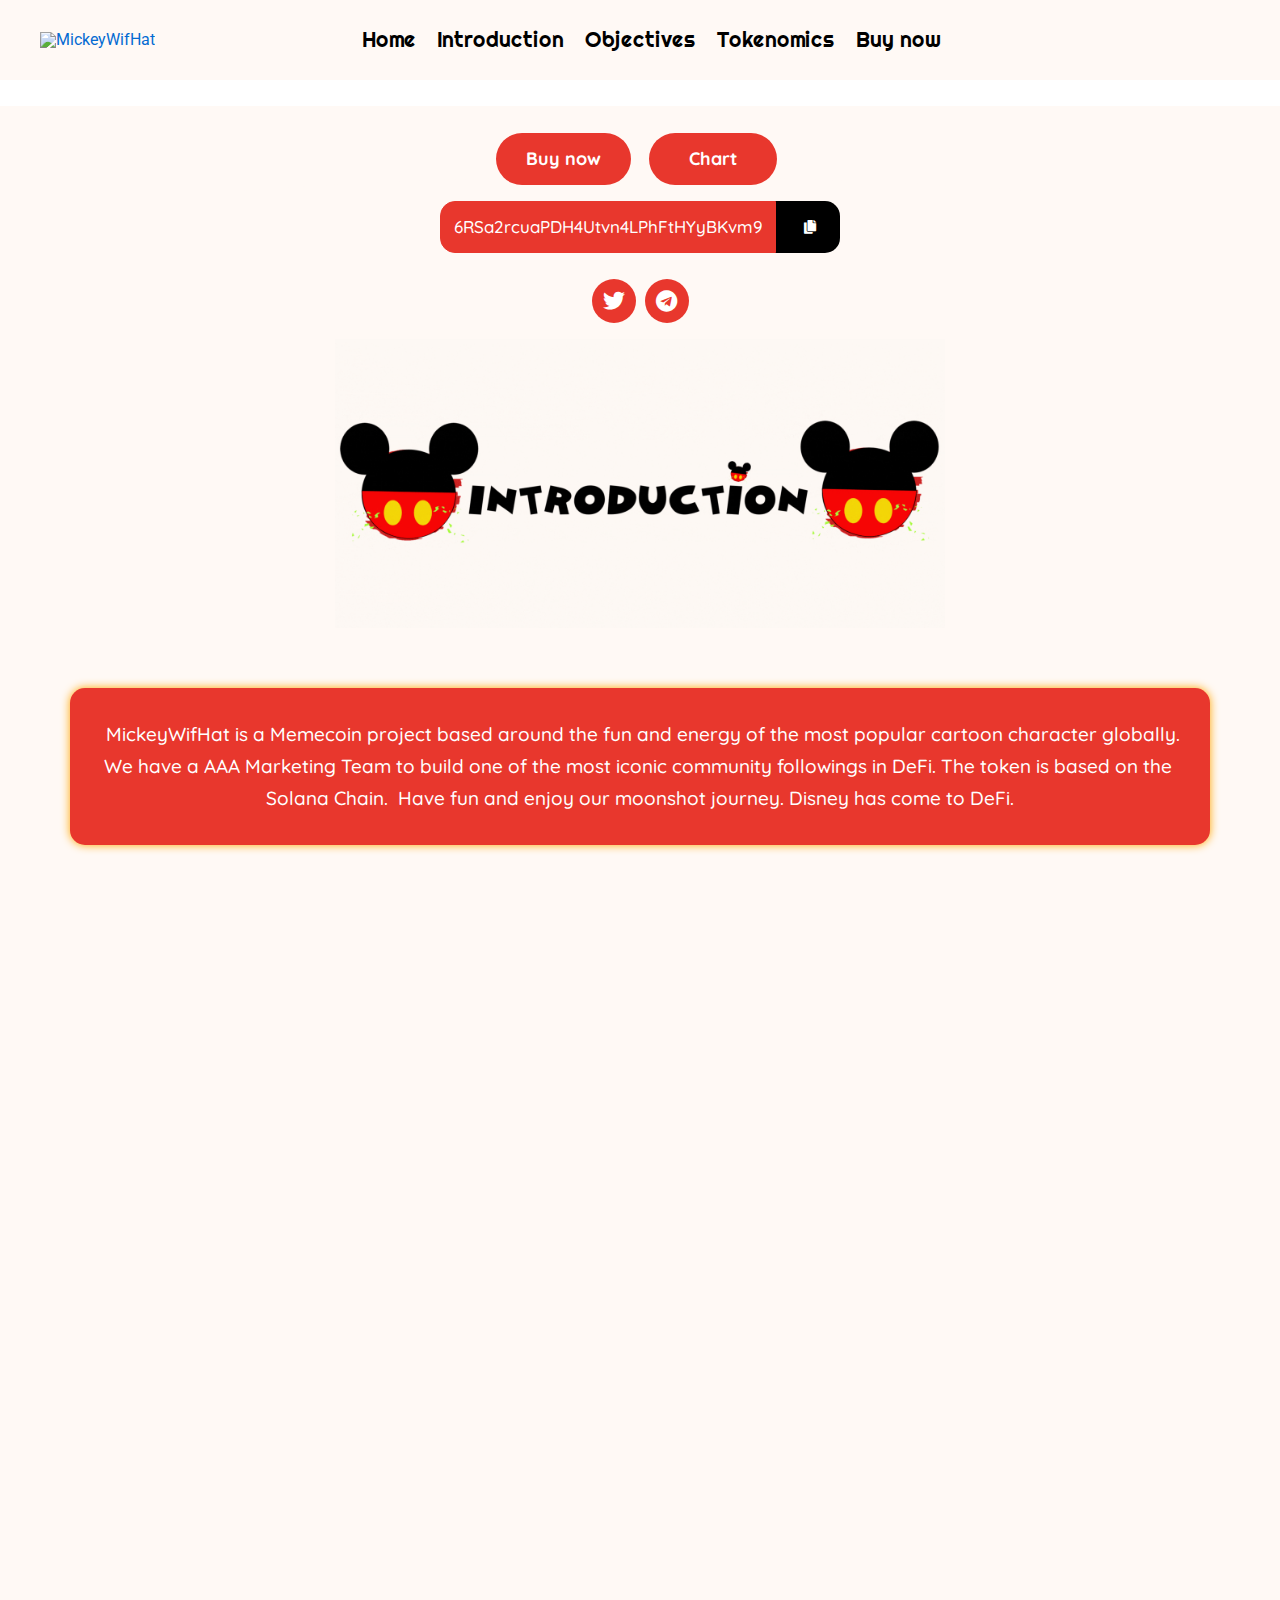
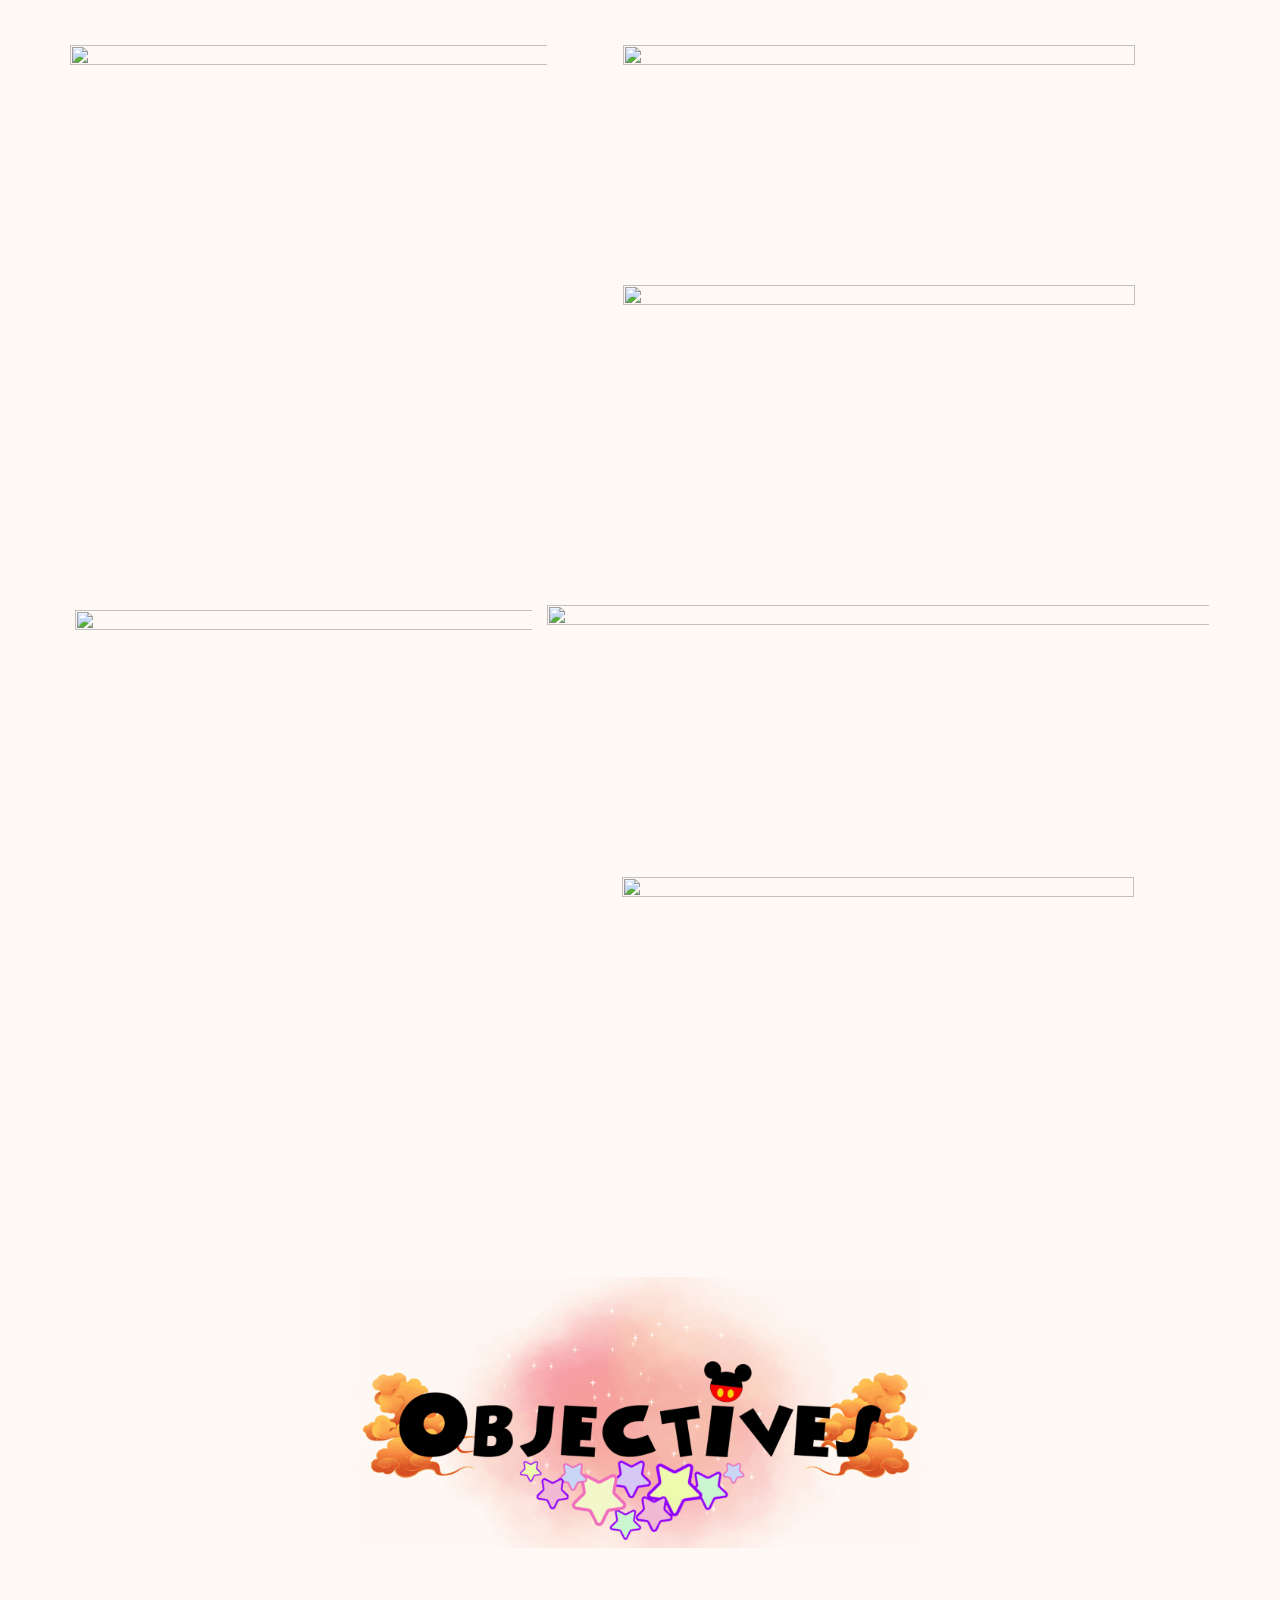
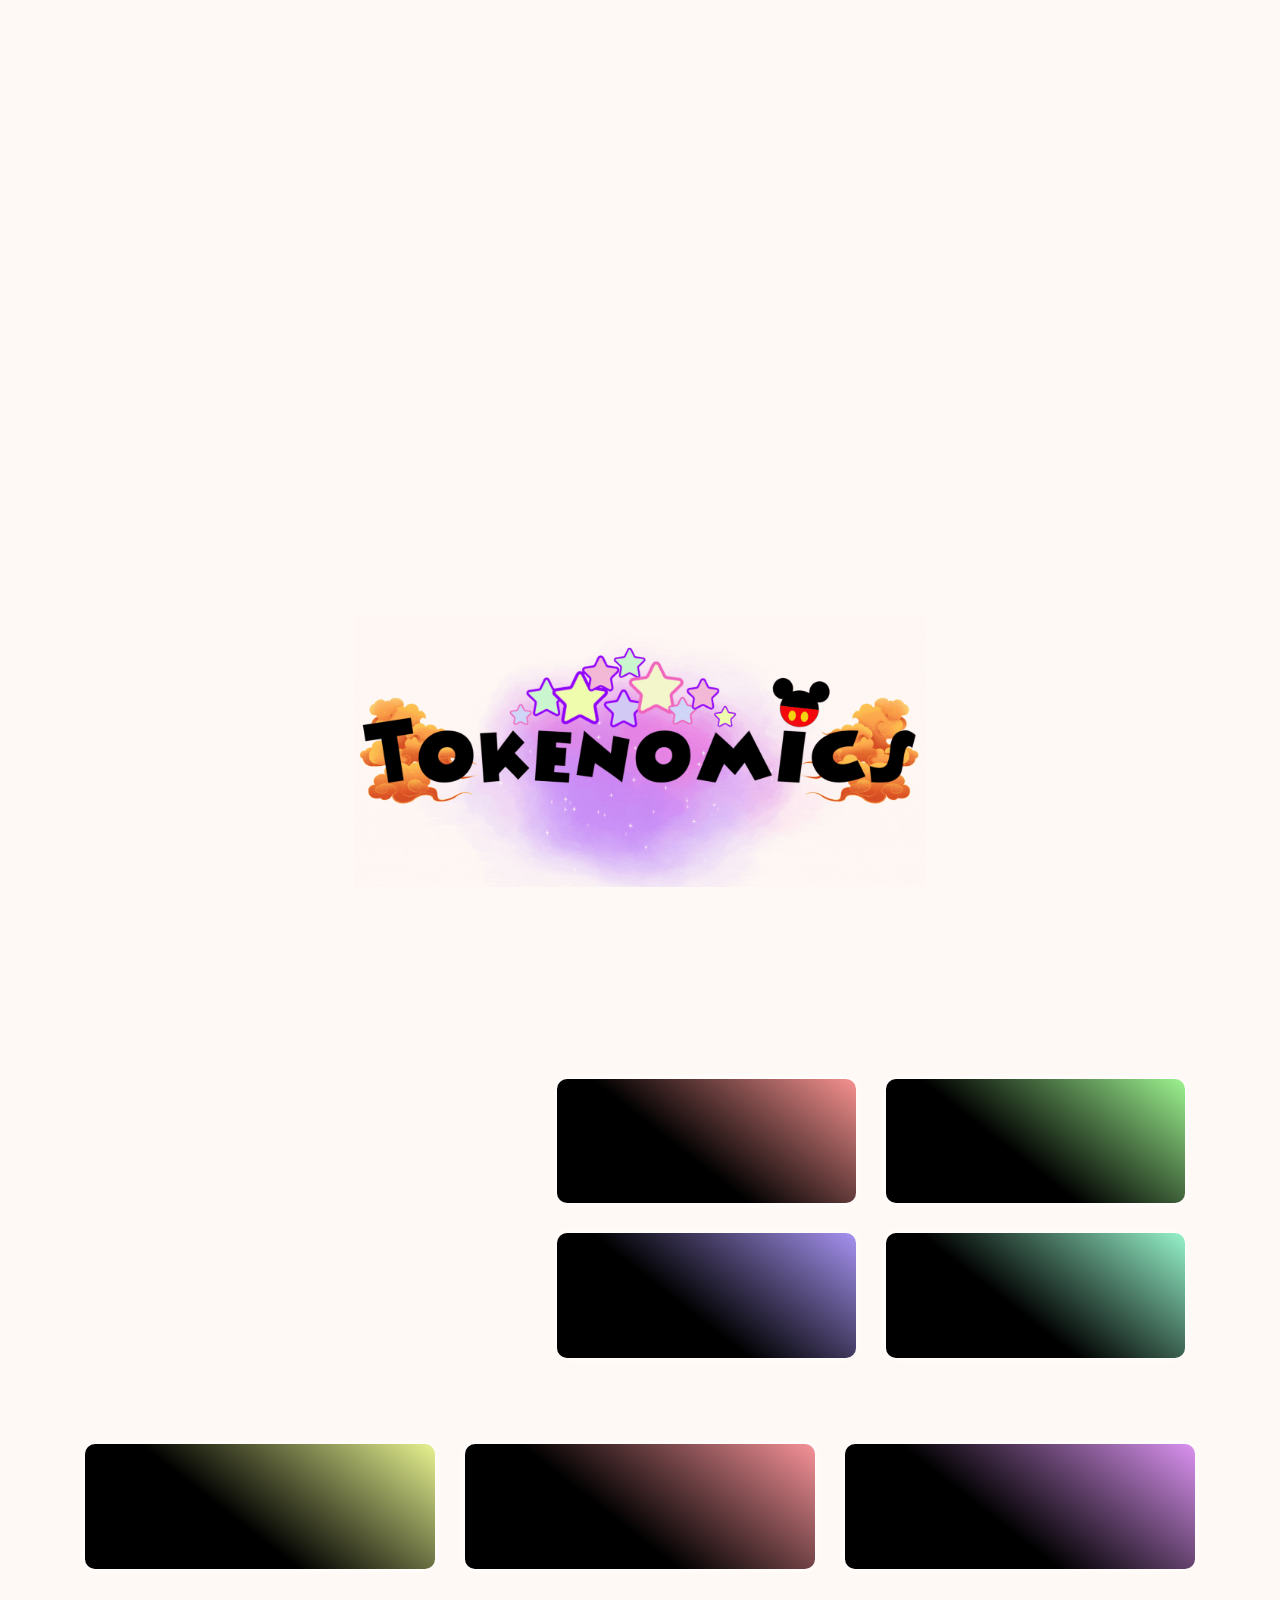
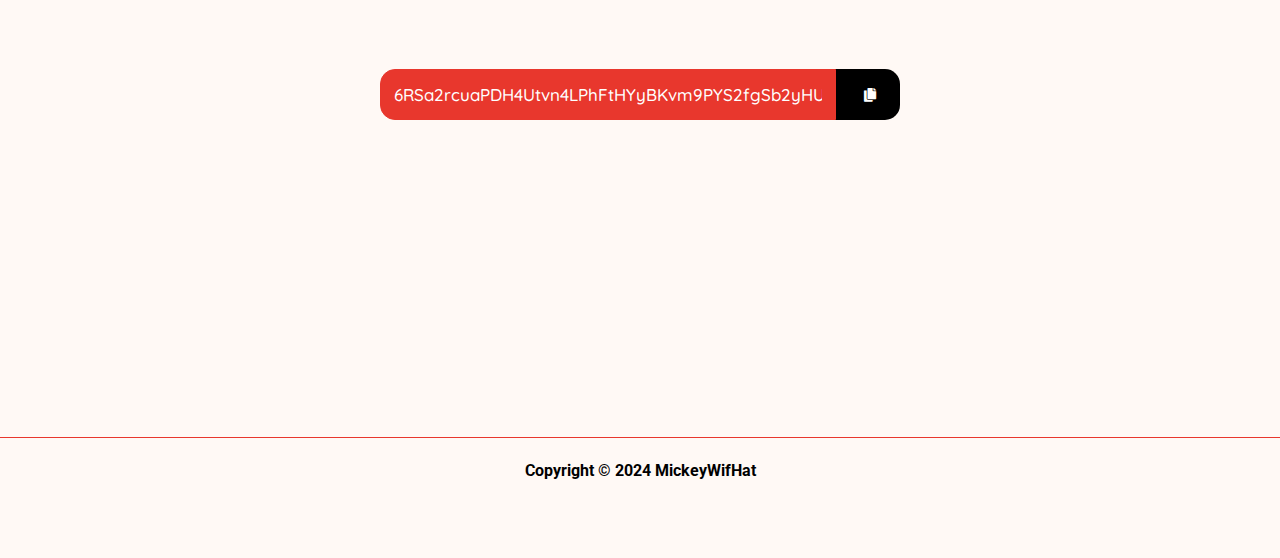
==== mickey/index.html @ ae18788f "d" ====
<!DOCTYPE html>
<html lang="en-US">

<head>
<meta charset="UTF-8">
<meta name="viewport" content="width=device-width, initial-scale=1">
	 <link rel="profile" href="https://gmpg.org/xfn/11"> 
	 <title>MickeyWifHat</title>
<meta name='robots' content='max-image-preview:large' />
<link rel='dns-prefetch' href='http://fonts.googleapis.com/' />
<link rel="alternate" type="application/rss+xml" title="MickeyWifHat &raquo; Feed" href="index.php/feed/index.html" />
<link rel="alternate" type="application/rss+xml" title="MickeyWifHat &raquo; Comments Feed" href="index.php/comments/feed/index.html" />
<script>
window._wpemojiSettings = {"baseUrl":"https:\/\/s.w.org\/images\/core\/emoji\/14.0.0\/72x72\/","ext":".png","svgUrl":"https:\/\/s.w.org\/images\/core\/emoji\/14.0.0\/svg\/","svgExt":".svg","source":{"concatemoji":"https:\/\/mickeywifhat.com\/wp-includes\/js\/wp-emoji-release.min.js?ver=6.2.4"}};
/*! This file is auto-generated */
!function(e,a,t){var n,r,o,i=a.createElement("canvas"),p=i.getContext&&i.getContext("2d");function s(e,t){p.clearRect(0,0,i.width,i.height),p.fillText(e,0,0);e=i.toDataURL();return p.clearRect(0,0,i.width,i.height),p.fillText(t,0,0),e===i.toDataURL()}function c(e){var t=a.createElement("script");t.src=e,t.defer=t.type="text/javascript",a.getElementsByTagName("head")[0].appendChild(t)}for(o=Array("flag","emoji"),t.supports={everything:!0,everythingExceptFlag:!0},r=0;r<o.length;r++)t.supports[o[r]]=function(e){if(p&&p.fillText)switch(p.textBaseline="top",p.font="600 32px Arial",e){case"flag":return s("\ud83c\udff3\ufe0f\u200d\u26a7\ufe0f","\ud83c\udff3\ufe0f\u200b\u26a7\ufe0f")?!1:!s("\ud83c\uddfa\ud83c\uddf3","\ud83c\uddfa\u200b\ud83c\uddf3")&&!s("\ud83c\udff4\udb40\udc67\udb40\udc62\udb40\udc65\udb40\udc6e\udb40\udc67\udb40\udc7f","\ud83c\udff4\u200b\udb40\udc67\u200b\udb40\udc62\u200b\udb40\udc65\u200b\udb40\udc6e\u200b\udb40\udc67\u200b\udb40\udc7f");case"emoji":return!s("\ud83e\udef1\ud83c\udffb\u200d\ud83e\udef2\ud83c\udfff","\ud83e\udef1\ud83c\udffb\u200b\ud83e\udef2\ud83c\udfff")}return!1}(o[r]),t.supports.everything=t.supports.everything&&t.supports[o[r]],"flag"!==o[r]&&(t.supports.everythingExceptFlag=t.supports.everythingExceptFlag&&t.supports[o[r]]);t.supports.everythingExceptFlag=t.supports.everythingExceptFlag&&!t.supports.flag,t.DOMReady=!1,t.readyCallback=function(){t.DOMReady=!0},t.supports.everything||(n=function(){t.readyCallback()},a.addEventListener?(a.addEventListener("DOMContentLoaded",n,!1),e.addEventListener("load",n,!1)):(e.attachEvent("onload",n),a.attachEvent("onreadystatechange",function(){"complete"===a.readyState&&t.readyCallback()})),(e=t.source||{}).concatemoji?c(e.concatemoji):e.wpemoji&&e.twemoji&&(c(e.twemoji),c(e.wpemoji)))}(window,document,window._wpemojiSettings);
</script>
<style>
img.wp-smiley,
img.emoji {
	display: inline !important;
	border: none !important;
	box-shadow: none !important;
	height: 1em !important;
	width: 1em !important;
	margin: 0 0.07em !important;
	vertical-align: -0.1em !important;
	background: none !important;
	padding: 0 !important;
}
</style>
	<link rel='stylesheet' id='dce-animations-css' href='wp-content/plugins/dynamic-content-for-elementor/assets/css/animations95b8.css?ver=2.3.2' media='all' />
<link rel='stylesheet' id='astra-theme-css-css' href='wp-content/themes/astra/assets/css/minified/main.mina02c.css?ver=4.6.9' media='all' />
<style id='astra-theme-css-inline-css'>
:root{--ast-container-default-xlg-padding:3em;--ast-container-default-lg-padding:3em;--ast-container-default-slg-padding:2em;--ast-container-default-md-padding:3em;--ast-container-default-sm-padding:3em;--ast-container-default-xs-padding:2.4em;--ast-container-default-xxs-padding:1.8em;--ast-code-block-background:#ECEFF3;--ast-comment-inputs-background:#F9FAFB;--ast-normal-container-width:1200px;--ast-narrow-container-width:750px;--ast-blog-title-font-weight:normal;--ast-blog-meta-weight:inherit;}html{font-size:100%;}a{color:var(--ast-global-color-0);}a:hover,a:focus{color:var(--ast-global-color-1);}body,button,input,select,textarea,.ast-button,.ast-custom-button{font-family:-apple-system,BlinkMacSystemFont,Segoe UI,Roboto,Oxygen-Sans,Ubuntu,Cantarell,Helvetica Neue,sans-serif;font-weight:400;font-size:16px;font-size:1rem;line-height:var(--ast-body-line-height,1.65em);}blockquote{color:var(--ast-global-color-3);}h1,.entry-content h1,h2,.entry-content h2,h3,.entry-content h3,h4,.entry-content h4,h5,.entry-content h5,h6,.entry-content h6,.site-title,.site-title a{font-weight:600;}.site-title{font-size:26px;font-size:1.625rem;display:none;}header .custom-logo-link img{max-width:130px;}.astra-logo-svg{width:130px;}.site-header .site-description{font-size:15px;font-size:0.9375rem;display:none;}.entry-title{font-size:26px;font-size:1.625rem;}.archive .ast-article-post .ast-article-inner,.blog .ast-article-post .ast-article-inner,.archive .ast-article-post .ast-article-inner:hover,.blog .ast-article-post .ast-article-inner:hover{overflow:hidden;}h1,.entry-content h1{font-size:40px;font-size:2.5rem;font-weight:600;line-height:1.4em;}h2,.entry-content h2{font-size:32px;font-size:2rem;font-weight:600;line-height:1.3em;}h3,.entry-content h3{font-size:26px;font-size:1.625rem;font-weight:600;line-height:1.3em;}h4,.entry-content h4{font-size:24px;font-size:1.5rem;line-height:1.2em;font-weight:600;}h5,.entry-content h5{font-size:20px;font-size:1.25rem;line-height:1.2em;font-weight:600;}h6,.entry-content h6{font-size:16px;font-size:1rem;line-height:1.25em;font-weight:600;}::selection{background-color:var(--ast-global-color-0);color:#ffffff;}body,h1,.entry-title a,.entry-content h1,h2,.entry-content h2,h3,.entry-content h3,h4,.entry-content h4,h5,.entry-content h5,h6,.entry-content h6{color:var(--ast-global-color-3);}.tagcloud a:hover,.tagcloud a:focus,.tagcloud a.current-item{color:#ffffff;border-color:var(--ast-global-color-0);background-color:var(--ast-global-color-0);}input:focus,input[type="text"]:focus,input[type="email"]:focus,input[type="url"]:focus,input[type="password"]:focus,input[type="reset"]:focus,input[type="search"]:focus,textarea:focus{border-color:var(--ast-global-color-0);}input[type="radio"]:checked,input[type=reset],input[type="checkbox"]:checked,input[type="checkbox"]:hover:checked,input[type="checkbox"]:focus:checked,input[type=range]::-webkit-slider-thumb{border-color:var(--ast-global-color-0);background-color:var(--ast-global-color-0);box-shadow:none;}.site-footer a:hover + .post-count,.site-footer a:focus + .post-count{background:var(--ast-global-color-0);border-color:var(--ast-global-color-0);}.single .nav-links .nav-previous,.single .nav-links .nav-next{color:var(--ast-global-color-0);}.entry-meta,.entry-meta *{line-height:1.45;color:var(--ast-global-color-0);}.entry-meta a:not(.ast-button):hover,.entry-meta a:not(.ast-button):hover *,.entry-meta a:not(.ast-button):focus,.entry-meta a:not(.ast-button):focus *,.page-links > .page-link,.page-links .page-link:hover,.post-navigation a:hover{color:var(--ast-global-color-1);}#cat option,.secondary .calendar_wrap thead a,.secondary .calendar_wrap thead a:visited{color:var(--ast-global-color-0);}.secondary .calendar_wrap #today,.ast-progress-val span{background:var(--ast-global-color-0);}.secondary a:hover + .post-count,.secondary a:focus + .post-count{background:var(--ast-global-color-0);border-color:var(--ast-global-color-0);}.calendar_wrap #today > a{color:#ffffff;}.page-links .page-link,.single .post-navigation a{color:var(--ast-global-color-0);}.ast-search-menu-icon .search-form button.search-submit{padding:0 4px;}.ast-search-menu-icon form.search-form{padding-right:0;}.ast-search-menu-icon.slide-search input.search-field{width:0;}.ast-header-search .ast-search-menu-icon.ast-dropdown-active .search-form,.ast-header-search .ast-search-menu-icon.ast-dropdown-active .search-field:focus{transition:all 0.2s;}.search-form input.search-field:focus{outline:none;}.ast-archive-title{color:var(--ast-global-color-2);}.widget-title,.widget .wp-block-heading{font-size:22px;font-size:1.375rem;color:var(--ast-global-color-2);}.ast-single-post .entry-content a,.ast-comment-content a:not(.ast-comment-edit-reply-wrap a){text-decoration:underline;}.ast-single-post .wp-block-button .wp-block-button__link,.ast-single-post .elementor-button-wrapper .elementor-button,.ast-single-post .entry-content .uagb-tab a,.ast-single-post .entry-content .uagb-ifb-cta a,.ast-single-post .entry-content .wp-block-uagb-buttons a,.ast-single-post .entry-content .uabb-module-content a,.ast-single-post .entry-content .uagb-post-grid a,.ast-single-post .entry-content .uagb-timeline a,.ast-single-post .entry-content .uagb-toc__wrap a,.ast-single-post .entry-content .uagb-taxomony-box a,.ast-single-post .entry-content .woocommerce a,.entry-content .wp-block-latest-posts > li > a,.ast-single-post .entry-content .wp-block-file__button,li.ast-post-filter-single,.ast-single-post .wp-block-buttons .wp-block-button.is-style-outline .wp-block-button__link,.ast-single-post .ast-comment-content .comment-reply-link,.ast-single-post .ast-comment-content .comment-edit-link{text-decoration:none;}.ast-search-menu-icon.slide-search a:focus-visible:focus-visible,.astra-search-icon:focus-visible,#close:focus-visible,a:focus-visible,.ast-menu-toggle:focus-visible,.site .skip-link:focus-visible,.wp-block-loginout input:focus-visible,.wp-block-search.wp-block-search__button-inside .wp-block-search__inside-wrapper,.ast-header-navigation-arrow:focus-visible,.woocommerce .wc-proceed-to-checkout > .checkout-button:focus-visible,.woocommerce .woocommerce-MyAccount-navigation ul li a:focus-visible,.ast-orders-table__row .ast-orders-table__cell:focus-visible,.woocommerce .woocommerce-order-details .order-again > .button:focus-visible,.woocommerce .woocommerce-message a.button.wc-forward:focus-visible,.woocommerce #minus_qty:focus-visible,.woocommerce #plus_qty:focus-visible,a#ast-apply-coupon:focus-visible,.woocommerce .woocommerce-info a:focus-visible,.woocommerce .astra-shop-summary-wrap a:focus-visible,.woocommerce a.wc-forward:focus-visible,#ast-apply-coupon:focus-visible,.woocommerce-js .woocommerce-mini-cart-item a.remove:focus-visible,#close:focus-visible,.button.search-submit:focus-visible,#search_submit:focus,.normal-search:focus-visible{outline-style:dotted;outline-color:inherit;outline-width:thin;}input:focus,input[type="text"]:focus,input[type="email"]:focus,input[type="url"]:focus,input[type="password"]:focus,input[type="reset"]:focus,input[type="search"]:focus,input[type="number"]:focus,textarea:focus,.wp-block-search__input:focus,[data-section="section-header-mobile-trigger"] .ast-button-wrap .ast-mobile-menu-trigger-minimal:focus,.ast-mobile-popup-drawer.active .menu-toggle-close:focus,.woocommerce-ordering select.orderby:focus,#ast-scroll-top:focus,#coupon_code:focus,.woocommerce-page #comment:focus,.woocommerce #reviews #respond input#submit:focus,.woocommerce a.add_to_cart_button:focus,.woocommerce .button.single_add_to_cart_button:focus,.woocommerce .woocommerce-cart-form button:focus,.woocommerce .woocommerce-cart-form__cart-item .quantity .qty:focus,.woocommerce .woocommerce-billing-fields .woocommerce-billing-fields__field-wrapper .woocommerce-input-wrapper > .input-text:focus,.woocommerce #order_comments:focus,.woocommerce #place_order:focus,.woocommerce .woocommerce-address-fields .woocommerce-address-fields__field-wrapper .woocommerce-input-wrapper > .input-text:focus,.woocommerce .woocommerce-MyAccount-content form button:focus,.woocommerce .woocommerce-MyAccount-content .woocommerce-EditAccountForm .woocommerce-form-row .woocommerce-Input.input-text:focus,.woocommerce .ast-woocommerce-container .woocommerce-pagination ul.page-numbers li a:focus,body #content .woocommerce form .form-row .select2-container--default .select2-selection--single:focus,#ast-coupon-code:focus,.woocommerce.woocommerce-js .quantity input[type=number]:focus,.woocommerce-js .woocommerce-mini-cart-item .quantity input[type=number]:focus,.woocommerce p#ast-coupon-trigger:focus{border-style:dotted;border-color:inherit;border-width:thin;}input{outline:none;}.ast-logo-title-inline .site-logo-img{padding-right:1em;}.site-logo-img img{ transition:all 0.2s linear;}body .ast-oembed-container *{position:absolute;top:0;width:100%;height:100%;left:0;}body .wp-block-embed-pocket-casts .ast-oembed-container *{position:unset;}.ast-single-post-featured-section + article {margin-top: 2em;}.site-content .ast-single-post-featured-section img {width: 100%;overflow: hidden;object-fit: cover;}.site > .ast-single-related-posts-container {margin-top: 0;}@media (min-width: 922px) {.ast-desktop .ast-container--narrow {max-width: var(--ast-narrow-container-width);margin: 0 auto;}}.ast-page-builder-template .hentry {margin: 0;}.ast-page-builder-template .site-content > .ast-container {max-width: 100%;padding: 0;}.ast-page-builder-template .site .site-content #primary {padding: 0;margin: 0;}.ast-page-builder-template .no-results {text-align: center;margin: 4em auto;}.ast-page-builder-template .ast-pagination {padding: 2em;}.ast-page-builder-template .entry-header.ast-no-title.ast-no-thumbnail {margin-top: 0;}.ast-page-builder-template .entry-header.ast-header-without-markup {margin-top: 0;margin-bottom: 0;}.ast-page-builder-template .entry-header.ast-no-title.ast-no-meta {margin-bottom: 0;}.ast-page-builder-template.single .post-navigation {padding-bottom: 2em;}.ast-page-builder-template.single-post .site-content > .ast-container {max-width: 100%;}.ast-page-builder-template .entry-header {margin-top: 2em;margin-left: auto;margin-right: auto;}.ast-page-builder-template .ast-archive-description {margin: 2em auto 0;padding-left: 20px;padding-right: 20px;}.ast-page-builder-template .ast-row {margin-left: 0;margin-right: 0;}.single.ast-page-builder-template .entry-header + .entry-content,.single.ast-page-builder-template .ast-single-entry-banner + .site-content article .entry-content {margin-bottom: 2em;}@media(min-width: 921px) {.ast-page-builder-template.archive.ast-right-sidebar .ast-row article,.ast-page-builder-template.archive.ast-left-sidebar .ast-row article {padding-left: 0;padding-right: 0;}}@media (max-width:921px){#ast-desktop-header{display:none;}}@media (min-width:922px){#ast-mobile-header{display:none;}}.wp-block-buttons.aligncenter{justify-content:center;}@media (max-width:921px){.ast-theme-transparent-header #primary,.ast-theme-transparent-header #secondary{padding:0;}}@media (max-width:921px){.ast-plain-container.ast-no-sidebar #primary{padding:0;}}.ast-plain-container.ast-no-sidebar #primary{margin-top:0;margin-bottom:0;}.wp-block-button.is-style-outline .wp-block-button__link{border-color:var(--ast-global-color-0);}div.wp-block-button.is-style-outline > .wp-block-button__link:not(.has-text-color),div.wp-block-button.wp-block-button__link.is-style-outline:not(.has-text-color){color:var(--ast-global-color-0);}.wp-block-button.is-style-outline .wp-block-button__link:hover,.wp-block-buttons .wp-block-button.is-style-outline .wp-block-button__link:focus,.wp-block-buttons .wp-block-button.is-style-outline > .wp-block-button__link:not(.has-text-color):hover,.wp-block-buttons .wp-block-button.wp-block-button__link.is-style-outline:not(.has-text-color):hover{color:#ffffff;background-color:var(--ast-global-color-1);border-color:var(--ast-global-color-1);}.post-page-numbers.current .page-link,.ast-pagination .page-numbers.current{color:#ffffff;border-color:var(--ast-global-color-0);background-color:var(--ast-global-color-0);}.wp-block-button.is-style-outline .wp-block-button__link.wp-element-button,.ast-outline-button{border-color:var(--ast-global-color-0);font-family:inherit;font-weight:500;font-size:16px;font-size:1rem;line-height:1em;}.wp-block-buttons .wp-block-button.is-style-outline > .wp-block-button__link:not(.has-text-color),.wp-block-buttons .wp-block-button.wp-block-button__link.is-style-outline:not(.has-text-color),.ast-outline-button{color:var(--ast-global-color-0);}.wp-block-button.is-style-outline .wp-block-button__link:hover,.wp-block-buttons .wp-block-button.is-style-outline .wp-block-button__link:focus,.wp-block-buttons .wp-block-button.is-style-outline > .wp-block-button__link:not(.has-text-color):hover,.wp-block-buttons .wp-block-button.wp-block-button__link.is-style-outline:not(.has-text-color):hover,.ast-outline-button:hover,.ast-outline-button:focus,.wp-block-uagb-buttons-child .uagb-buttons-repeater.ast-outline-button:hover,.wp-block-uagb-buttons-child .uagb-buttons-repeater.ast-outline-button:focus{color:#ffffff;background-color:var(--ast-global-color-1);border-color:var(--ast-global-color-1);}h1.widget-title{font-weight:600;}h2.widget-title{font-weight:600;}h3.widget-title{font-weight:600;}#page{display:flex;flex-direction:column;min-height:100vh;}.ast-404-layout-1 h1.page-title{color:var(--ast-global-color-2);}.single .post-navigation a{line-height:1em;height:inherit;}.error-404 .page-sub-title{font-size:1.5rem;font-weight:inherit;}.search .site-content .content-area .search-form{margin-bottom:0;}#page .site-content{flex-grow:1;}.widget{margin-bottom:1.25em;}#secondary li{line-height:1.5em;}#secondary .wp-block-group h2{margin-bottom:0.7em;}#secondary h2{font-size:1.7rem;}.ast-separate-container .ast-article-post,.ast-separate-container .ast-article-single,.ast-separate-container .comment-respond{padding:3em;}.ast-separate-container .ast-article-single .ast-article-single{padding:0;}.ast-article-single .wp-block-post-template-is-layout-grid{padding-left:0;}.ast-separate-container .comments-title,.ast-narrow-container .comments-title{padding:1.5em 2em;}.ast-page-builder-template .comment-form-textarea,.ast-comment-formwrap .ast-grid-common-col{padding:0;}.ast-comment-formwrap{padding:0;display:inline-flex;column-gap:20px;width:100%;margin-left:0;margin-right:0;}.comments-area textarea#comment:focus,.comments-area textarea#comment:active,.comments-area .ast-comment-formwrap input[type="text"]:focus,.comments-area .ast-comment-formwrap input[type="text"]:active {box-shadow:none;outline:none;}.archive.ast-page-builder-template .entry-header{margin-top:2em;}.ast-page-builder-template .ast-comment-formwrap{width:100%;}.entry-title{margin-bottom:0.5em;}.ast-archive-description p{font-size:inherit;font-weight:inherit;line-height:inherit;}.ast-separate-container .ast-comment-list li.depth-1,.hentry{margin-bottom:2em;}@media (min-width:921px){.ast-left-sidebar.ast-page-builder-template #secondary,.archive.ast-right-sidebar.ast-page-builder-template .site-main{padding-left:20px;padding-right:20px;}}@media (max-width:544px){.ast-comment-formwrap.ast-row{column-gap:10px;display:inline-block;}#ast-commentform .ast-grid-common-col{position:relative;width:100%;}}@media (min-width:1201px){.ast-separate-container .ast-article-post,.ast-separate-container .ast-article-single,.ast-separate-container .ast-author-box,.ast-separate-container .ast-404-layout-1,.ast-separate-container .no-results{padding:3em;}}@media (max-width:921px){.ast-separate-container #primary,.ast-separate-container #secondary{padding:1.5em 0;}#primary,#secondary{padding:1.5em 0;margin:0;}.ast-left-sidebar #content > .ast-container{display:flex;flex-direction:column-reverse;width:100%;}}@media (min-width:922px){.ast-separate-container.ast-right-sidebar #primary,.ast-separate-container.ast-left-sidebar #primary{border:0;}.search-no-results.ast-separate-container #primary{margin-bottom:4em;}}.wp-block-button .wp-block-button__link{color:#ffffff;}.wp-block-button .wp-block-button__link:hover,.wp-block-button .wp-block-button__link:focus{color:#ffffff;background-color:var(--ast-global-color-1);border-color:var(--ast-global-color-1);}.elementor-widget-heading h1.elementor-heading-title{line-height:1.4em;}.elementor-widget-heading h2.elementor-heading-title{line-height:1.3em;}.elementor-widget-heading h3.elementor-heading-title{line-height:1.3em;}.elementor-widget-heading h4.elementor-heading-title{line-height:1.2em;}.elementor-widget-heading h5.elementor-heading-title{line-height:1.2em;}.elementor-widget-heading h6.elementor-heading-title{line-height:1.25em;}.wp-block-button .wp-block-button__link,.wp-block-search .wp-block-search__button,body .wp-block-file .wp-block-file__button{border-color:var(--ast-global-color-0);background-color:var(--ast-global-color-0);color:#ffffff;font-family:inherit;font-weight:500;line-height:1em;font-size:16px;font-size:1rem;padding-top:15px;padding-right:30px;padding-bottom:15px;padding-left:30px;}@media (max-width:921px){.wp-block-button .wp-block-button__link,.wp-block-search .wp-block-search__button,body .wp-block-file .wp-block-file__button{padding-top:14px;padding-right:28px;padding-bottom:14px;padding-left:28px;}}@media (max-width:544px){.wp-block-button .wp-block-button__link,.wp-block-search .wp-block-search__button,body .wp-block-file .wp-block-file__button{padding-top:12px;padding-right:24px;padding-bottom:12px;padding-left:24px;}}.menu-toggle,button,.ast-button,.ast-custom-button,.button,input#submit,input[type="button"],input[type="submit"],input[type="reset"],form[CLASS*="wp-block-search__"].wp-block-search .wp-block-search__inside-wrapper .wp-block-search__button,body .wp-block-file .wp-block-file__button,.search .search-submit,.woocommerce-js a.button,.woocommerce button.button,.woocommerce .woocommerce-message a.button,.woocommerce #respond input#submit.alt,.woocommerce input.button.alt,.woocommerce input.button,.woocommerce input.button:disabled,.woocommerce input.button:disabled[disabled],.woocommerce input.button:disabled:hover,.woocommerce input.button:disabled[disabled]:hover,.woocommerce #respond input#submit,.woocommerce button.button.alt.disabled,.wc-block-grid__products .wc-block-grid__product .wp-block-button__link,.wc-block-grid__product-onsale,[CLASS*="wc-block"] button,.woocommerce-js .astra-cart-drawer .astra-cart-drawer-content .woocommerce-mini-cart__buttons .button:not(.checkout):not(.ast-continue-shopping),.woocommerce-js .astra-cart-drawer .astra-cart-drawer-content .woocommerce-mini-cart__buttons a.checkout,.woocommerce button.button.alt.disabled.wc-variation-selection-needed,[CLASS*="wc-block"] .wc-block-components-button{border-style:solid;border-top-width:0;border-right-width:0;border-left-width:0;border-bottom-width:0;color:#ffffff;border-color:var(--ast-global-color-0);background-color:var(--ast-global-color-0);padding-top:15px;padding-right:30px;padding-bottom:15px;padding-left:30px;font-family:inherit;font-weight:500;font-size:16px;font-size:1rem;line-height:1em;}button:focus,.menu-toggle:hover,button:hover,.ast-button:hover,.ast-custom-button:hover .button:hover,.ast-custom-button:hover ,input[type=reset]:hover,input[type=reset]:focus,input#submit:hover,input#submit:focus,input[type="button"]:hover,input[type="button"]:focus,input[type="submit"]:hover,input[type="submit"]:focus,form[CLASS*="wp-block-search__"].wp-block-search .wp-block-search__inside-wrapper .wp-block-search__button:hover,form[CLASS*="wp-block-search__"].wp-block-search .wp-block-search__inside-wrapper .wp-block-search__button:focus,body .wp-block-file .wp-block-file__button:hover,body .wp-block-file .wp-block-file__button:focus,.woocommerce-js a.button:hover,.woocommerce button.button:hover,.woocommerce .woocommerce-message a.button:hover,.woocommerce #respond input#submit:hover,.woocommerce #respond input#submit.alt:hover,.woocommerce input.button.alt:hover,.woocommerce input.button:hover,.woocommerce button.button.alt.disabled:hover,.wc-block-grid__products .wc-block-grid__product .wp-block-button__link:hover,[CLASS*="wc-block"] button:hover,.woocommerce-js .astra-cart-drawer .astra-cart-drawer-content .woocommerce-mini-cart__buttons .button:not(.checkout):not(.ast-continue-shopping):hover,.woocommerce-js .astra-cart-drawer .astra-cart-drawer-content .woocommerce-mini-cart__buttons a.checkout:hover,.woocommerce button.button.alt.disabled.wc-variation-selection-needed:hover,[CLASS*="wc-block"] .wc-block-components-button:hover,[CLASS*="wc-block"] .wc-block-components-button:focus{color:#ffffff;background-color:var(--ast-global-color-1);border-color:var(--ast-global-color-1);}form[CLASS*="wp-block-search__"].wp-block-search .wp-block-search__inside-wrapper .wp-block-search__button.has-icon{padding-top:calc(15px - 3px);padding-right:calc(30px - 3px);padding-bottom:calc(15px - 3px);padding-left:calc(30px - 3px);}@media (max-width:921px){.menu-toggle,button,.ast-button,.ast-custom-button,.button,input#submit,input[type="button"],input[type="submit"],input[type="reset"],form[CLASS*="wp-block-search__"].wp-block-search .wp-block-search__inside-wrapper .wp-block-search__button,body .wp-block-file .wp-block-file__button,.search .search-submit,.woocommerce-js a.button,.woocommerce button.button,.woocommerce .woocommerce-message a.button,.woocommerce #respond input#submit.alt,.woocommerce input.button.alt,.woocommerce input.button,.woocommerce input.button:disabled,.woocommerce input.button:disabled[disabled],.woocommerce input.button:disabled:hover,.woocommerce input.button:disabled[disabled]:hover,.woocommerce #respond input#submit,.woocommerce button.button.alt.disabled,.wc-block-grid__products .wc-block-grid__product .wp-block-button__link,.wc-block-grid__product-onsale,[CLASS*="wc-block"] button,.woocommerce-js .astra-cart-drawer .astra-cart-drawer-content .woocommerce-mini-cart__buttons .button:not(.checkout):not(.ast-continue-shopping),.woocommerce-js .astra-cart-drawer .astra-cart-drawer-content .woocommerce-mini-cart__buttons a.checkout,.woocommerce button.button.alt.disabled.wc-variation-selection-needed,[CLASS*="wc-block"] .wc-block-components-button{padding-top:14px;padding-right:28px;padding-bottom:14px;padding-left:28px;}}@media (max-width:544px){.menu-toggle,button,.ast-button,.ast-custom-button,.button,input#submit,input[type="button"],input[type="submit"],input[type="reset"],form[CLASS*="wp-block-search__"].wp-block-search .wp-block-search__inside-wrapper .wp-block-search__button,body .wp-block-file .wp-block-file__button,.search .search-submit,.woocommerce-js a.button,.woocommerce button.button,.woocommerce .woocommerce-message a.button,.woocommerce #respond input#submit.alt,.woocommerce input.button.alt,.woocommerce input.button,.woocommerce input.button:disabled,.woocommerce input.button:disabled[disabled],.woocommerce input.button:disabled:hover,.woocommerce input.button:disabled[disabled]:hover,.woocommerce #respond input#submit,.woocommerce button.button.alt.disabled,.wc-block-grid__products .wc-block-grid__product .wp-block-button__link,.wc-block-grid__product-onsale,[CLASS*="wc-block"] button,.woocommerce-js .astra-cart-drawer .astra-cart-drawer-content .woocommerce-mini-cart__buttons .button:not(.checkout):not(.ast-continue-shopping),.woocommerce-js .astra-cart-drawer .astra-cart-drawer-content .woocommerce-mini-cart__buttons a.checkout,.woocommerce button.button.alt.disabled.wc-variation-selection-needed,[CLASS*="wc-block"] .wc-block-components-button{padding-top:12px;padding-right:24px;padding-bottom:12px;padding-left:24px;}}@media (max-width:921px){.ast-mobile-header-stack .main-header-bar .ast-search-menu-icon{display:inline-block;}.ast-header-break-point.ast-header-custom-item-outside .ast-mobile-header-stack .main-header-bar .ast-search-icon{margin:0;}.ast-comment-avatar-wrap img{max-width:2.5em;}.ast-comment-meta{padding:0 1.8888em 1.3333em;}.ast-separate-container .ast-comment-list li.depth-1{padding:1.5em 2.14em;}.ast-separate-container .comment-respond{padding:2em 2.14em;}}@media (min-width:544px){.ast-container{max-width:100%;}}@media (max-width:544px){.ast-separate-container .ast-article-post,.ast-separate-container .ast-article-single,.ast-separate-container .comments-title,.ast-separate-container .ast-archive-description{padding:1.5em 1em;}.ast-separate-container #content .ast-container{padding-left:0.54em;padding-right:0.54em;}.ast-separate-container .ast-comment-list .bypostauthor{padding:.5em;}.ast-search-menu-icon.ast-dropdown-active .search-field{width:170px;}}.ast-separate-container{background-color:var(--ast-global-color-4);;}@media (max-width:921px){.site-title{display:none;}.site-header .site-description{display:none;}h1,.entry-content h1{font-size:30px;}h2,.entry-content h2{font-size:25px;}h3,.entry-content h3{font-size:20px;}}@media (max-width:544px){.site-title{display:none;}.site-header .site-description{display:none;}h1,.entry-content h1{font-size:30px;}h2,.entry-content h2{font-size:25px;}h3,.entry-content h3{font-size:20px;}header .custom-logo-link img,.ast-header-break-point .site-branding img,.ast-header-break-point .custom-logo-link img{max-width:140px;}.astra-logo-svg{width:140px;}.ast-header-break-point .site-logo-img .custom-mobile-logo-link img{max-width:140px;}}@media (max-width:921px){html{font-size:91.2%;}}@media (max-width:544px){html{font-size:91.2%;}}@media (min-width:922px){.ast-container{max-width:1240px;}}@media (min-width:922px){.site-content .ast-container{display:flex;}}@media (max-width:921px){.site-content .ast-container{flex-direction:column;}}@media (min-width:922px){.main-header-menu .sub-menu .menu-item.ast-left-align-sub-menu:hover > .sub-menu,.main-header-menu .sub-menu .menu-item.ast-left-align-sub-menu.focus > .sub-menu{margin-left:-0px;}}.site .comments-area{padding-bottom:3em;}.wp-block-file {display: flex;align-items: center;flex-wrap: wrap;justify-content: space-between;}.wp-block-pullquote {border: none;}.wp-block-pullquote blockquote::before {content: "\201D";font-family: "Helvetica",sans-serif;display: flex;transform: rotate( 180deg );font-size: 6rem;font-style: normal;line-height: 1;font-weight: bold;align-items: center;justify-content: center;}.has-text-align-right > blockquote::before {justify-content: flex-start;}.has-text-align-left > blockquote::before {justify-content: flex-end;}figure.wp-block-pullquote.is-style-solid-color blockquote {max-width: 100%;text-align: inherit;}html body {--wp--custom--ast-default-block-top-padding: 3em;--wp--custom--ast-default-block-right-padding: 3em;--wp--custom--ast-default-block-bottom-padding: 3em;--wp--custom--ast-default-block-left-padding: 3em;--wp--custom--ast-container-width: 1200px;--wp--custom--ast-content-width-size: 1200px;--wp--custom--ast-wide-width-size: calc(1200px + var(--wp--custom--ast-default-block-left-padding) + var(--wp--custom--ast-default-block-right-padding));}.ast-narrow-container {--wp--custom--ast-content-width-size: 750px;--wp--custom--ast-wide-width-size: 750px;}@media(max-width: 921px) {html body {--wp--custom--ast-default-block-top-padding: 3em;--wp--custom--ast-default-block-right-padding: 2em;--wp--custom--ast-default-block-bottom-padding: 3em;--wp--custom--ast-default-block-left-padding: 2em;}}@media(max-width: 544px) {html body {--wp--custom--ast-default-block-top-padding: 3em;--wp--custom--ast-default-block-right-padding: 1.5em;--wp--custom--ast-default-block-bottom-padding: 3em;--wp--custom--ast-default-block-left-padding: 1.5em;}}.entry-content > .wp-block-group,.entry-content > .wp-block-cover,.entry-content > .wp-block-columns {padding-top: var(--wp--custom--ast-default-block-top-padding);padding-right: var(--wp--custom--ast-default-block-right-padding);padding-bottom: var(--wp--custom--ast-default-block-bottom-padding);padding-left: var(--wp--custom--ast-default-block-left-padding);}.ast-plain-container.ast-no-sidebar .entry-content > .alignfull,.ast-page-builder-template .ast-no-sidebar .entry-content > .alignfull {margin-left: calc( -50vw + 50%);margin-right: calc( -50vw + 50%);max-width: 100vw;width: 100vw;}.ast-plain-container.ast-no-sidebar .entry-content .alignfull .alignfull,.ast-page-builder-template.ast-no-sidebar .entry-content .alignfull .alignfull,.ast-plain-container.ast-no-sidebar .entry-content .alignfull .alignwide,.ast-page-builder-template.ast-no-sidebar .entry-content .alignfull .alignwide,.ast-plain-container.ast-no-sidebar .entry-content .alignwide .alignfull,.ast-page-builder-template.ast-no-sidebar .entry-content .alignwide .alignfull,.ast-plain-container.ast-no-sidebar .entry-content .alignwide .alignwide,.ast-page-builder-template.ast-no-sidebar .entry-content .alignwide .alignwide,.ast-plain-container.ast-no-sidebar .entry-content .wp-block-column .alignfull,.ast-page-builder-template.ast-no-sidebar .entry-content .wp-block-column .alignfull,.ast-plain-container.ast-no-sidebar .entry-content .wp-block-column .alignwide,.ast-page-builder-template.ast-no-sidebar .entry-content .wp-block-column .alignwide {margin-left: auto;margin-right: auto;width: 100%;}[ast-blocks-layout] .wp-block-separator:not(.is-style-dots) {height: 0;}[ast-blocks-layout] .wp-block-separator {margin: 20px auto;}[ast-blocks-layout] .wp-block-separator:not(.is-style-wide):not(.is-style-dots) {max-width: 100px;}[ast-blocks-layout] .wp-block-separator.has-background {padding: 0;}.entry-content[ast-blocks-layout] > * {max-width: var(--wp--custom--ast-content-width-size);margin-left: auto;margin-right: auto;}.entry-content[ast-blocks-layout] > .alignwide {max-width: var(--wp--custom--ast-wide-width-size);}.entry-content[ast-blocks-layout] .alignfull {max-width: none;}.entry-content .wp-block-columns {margin-bottom: 0;}blockquote {margin: 1.5em;border-color: rgba(0,0,0,0.05);}.wp-block-quote:not(.has-text-align-right):not(.has-text-align-center) {border-left: 5px solid rgba(0,0,0,0.05);}.has-text-align-right > blockquote,blockquote.has-text-align-right {border-right: 5px solid rgba(0,0,0,0.05);}.has-text-align-left > blockquote,blockquote.has-text-align-left {border-left: 5px solid rgba(0,0,0,0.05);}.wp-block-site-tagline,.wp-block-latest-posts .read-more {margin-top: 15px;}.wp-block-loginout p label {display: block;}.wp-block-loginout p:not(.login-remember):not(.login-submit) input {width: 100%;}.wp-block-loginout input:focus {border-color: transparent;}.wp-block-loginout input:focus {outline: thin dotted;}.entry-content .wp-block-media-text .wp-block-media-text__content {padding: 0 0 0 8%;}.entry-content .wp-block-media-text.has-media-on-the-right .wp-block-media-text__content {padding: 0 8% 0 0;}.entry-content .wp-block-media-text.has-background .wp-block-media-text__content {padding: 8%;}.entry-content .wp-block-cover:not([class*="background-color"]) .wp-block-cover__inner-container,.entry-content .wp-block-cover:not([class*="background-color"]) .wp-block-cover-image-text,.entry-content .wp-block-cover:not([class*="background-color"]) .wp-block-cover-text,.entry-content .wp-block-cover-image:not([class*="background-color"]) .wp-block-cover__inner-container,.entry-content .wp-block-cover-image:not([class*="background-color"]) .wp-block-cover-image-text,.entry-content .wp-block-cover-image:not([class*="background-color"]) .wp-block-cover-text {color: var(--ast-global-color-5);}.wp-block-loginout .login-remember input {width: 1.1rem;height: 1.1rem;margin: 0 5px 4px 0;vertical-align: middle;}.wp-block-latest-posts > li > *:first-child,.wp-block-latest-posts:not(.is-grid) > li:first-child {margin-top: 0;}.wp-block-search__inside-wrapper .wp-block-search__input {padding: 0 10px;color: var(--ast-global-color-3);background: var(--ast-global-color-5);border-color: var(--ast-border-color);}.wp-block-latest-posts .read-more {margin-bottom: 1.5em;}.wp-block-search__no-button .wp-block-search__inside-wrapper .wp-block-search__input {padding-top: 5px;padding-bottom: 5px;}.wp-block-latest-posts .wp-block-latest-posts__post-date,.wp-block-latest-posts .wp-block-latest-posts__post-author {font-size: 1rem;}.wp-block-latest-posts > li > *,.wp-block-latest-posts:not(.is-grid) > li {margin-top: 12px;margin-bottom: 12px;}.ast-page-builder-template .entry-content[ast-blocks-layout] > *,.ast-page-builder-template .entry-content[ast-blocks-layout] > .alignfull > * {max-width: none;}.ast-page-builder-template .entry-content[ast-blocks-layout] > .alignwide > * {max-width: var(--wp--custom--ast-wide-width-size);}.ast-page-builder-template .entry-content[ast-blocks-layout] > .inherit-container-width > *,.ast-page-builder-template .entry-content[ast-blocks-layout] > * > *,.entry-content[ast-blocks-layout] > .wp-block-cover .wp-block-cover__inner-container {max-width: var(--wp--custom--ast-content-width-size);margin-left: auto;margin-right: auto;}.entry-content[ast-blocks-layout] .wp-block-cover:not(.alignleft):not(.alignright) {width: auto;}@media(max-width: 1200px) {.ast-separate-container .entry-content > .alignfull,.ast-separate-container .entry-content[ast-blocks-layout] > .alignwide,.ast-plain-container .entry-content[ast-blocks-layout] > .alignwide,.ast-plain-container .entry-content .alignfull {margin-left: calc(-1 * min(var(--ast-container-default-xlg-padding),20px)) ;margin-right: calc(-1 * min(var(--ast-container-default-xlg-padding),20px));}}@media(min-width: 1201px) {.ast-separate-container .entry-content > .alignfull {margin-left: calc(-1 * var(--ast-container-default-xlg-padding) );margin-right: calc(-1 * var(--ast-container-default-xlg-padding) );}.ast-separate-container .entry-content[ast-blocks-layout] > .alignwide,.ast-plain-container .entry-content[ast-blocks-layout] > .alignwide {margin-left: calc(-1 * var(--wp--custom--ast-default-block-left-padding) );margin-right: calc(-1 * var(--wp--custom--ast-default-block-right-padding) );}}@media(min-width: 921px) {.ast-separate-container .entry-content .wp-block-group.alignwide:not(.inherit-container-width) > :where(:not(.alignleft):not(.alignright)),.ast-plain-container .entry-content .wp-block-group.alignwide:not(.inherit-container-width) > :where(:not(.alignleft):not(.alignright)) {max-width: calc( var(--wp--custom--ast-content-width-size) + 80px );}.ast-plain-container.ast-right-sidebar .entry-content[ast-blocks-layout] .alignfull,.ast-plain-container.ast-left-sidebar .entry-content[ast-blocks-layout] .alignfull {margin-left: -60px;margin-right: -60px;}}@media(min-width: 544px) {.entry-content > .alignleft {margin-right: 20px;}.entry-content > .alignright {margin-left: 20px;}}@media (max-width:544px){.wp-block-columns .wp-block-column:not(:last-child){margin-bottom:20px;}.wp-block-latest-posts{margin:0;}}@media( max-width: 600px ) {.entry-content .wp-block-media-text .wp-block-media-text__content,.entry-content .wp-block-media-text.has-media-on-the-right .wp-block-media-text__content {padding: 8% 0 0;}.entry-content .wp-block-media-text.has-background .wp-block-media-text__content {padding: 8%;}}.ast-page-builder-template .entry-header {padding-left: 0;}.ast-narrow-container .site-content .wp-block-uagb-image--align-full .wp-block-uagb-image__figure {max-width: 100%;margin-left: auto;margin-right: auto;}.entry-content ul,.entry-content ol {padding: revert;margin: revert;}:root .has-ast-global-color-0-color{color:var(--ast-global-color-0);}:root .has-ast-global-color-0-background-color{background-color:var(--ast-global-color-0);}:root .wp-block-button .has-ast-global-color-0-color{color:var(--ast-global-color-0);}:root .wp-block-button .has-ast-global-color-0-background-color{background-color:var(--ast-global-color-0);}:root .has-ast-global-color-1-color{color:var(--ast-global-color-1);}:root .has-ast-global-color-1-background-color{background-color:var(--ast-global-color-1);}:root .wp-block-button .has-ast-global-color-1-color{color:var(--ast-global-color-1);}:root .wp-block-button .has-ast-global-color-1-background-color{background-color:var(--ast-global-color-1);}:root .has-ast-global-color-2-color{color:var(--ast-global-color-2);}:root .has-ast-global-color-2-background-color{background-color:var(--ast-global-color-2);}:root .wp-block-button .has-ast-global-color-2-color{color:var(--ast-global-color-2);}:root .wp-block-button .has-ast-global-color-2-background-color{background-color:var(--ast-global-color-2);}:root .has-ast-global-color-3-color{color:var(--ast-global-color-3);}:root .has-ast-global-color-3-background-color{background-color:var(--ast-global-color-3);}:root .wp-block-button .has-ast-global-color-3-color{color:var(--ast-global-color-3);}:root .wp-block-button .has-ast-global-color-3-background-color{background-color:var(--ast-global-color-3);}:root .has-ast-global-color-4-color{color:var(--ast-global-color-4);}:root .has-ast-global-color-4-background-color{background-color:var(--ast-global-color-4);}:root .wp-block-button .has-ast-global-color-4-color{color:var(--ast-global-color-4);}:root .wp-block-button .has-ast-global-color-4-background-color{background-color:var(--ast-global-color-4);}:root .has-ast-global-color-5-color{color:var(--ast-global-color-5);}:root .has-ast-global-color-5-background-color{background-color:var(--ast-global-color-5);}:root .wp-block-button .has-ast-global-color-5-color{color:var(--ast-global-color-5);}:root .wp-block-button .has-ast-global-color-5-background-color{background-color:var(--ast-global-color-5);}:root .has-ast-global-color-6-color{color:var(--ast-global-color-6);}:root .has-ast-global-color-6-background-color{background-color:var(--ast-global-color-6);}:root .wp-block-button .has-ast-global-color-6-color{color:var(--ast-global-color-6);}:root .wp-block-button .has-ast-global-color-6-background-color{background-color:var(--ast-global-color-6);}:root .has-ast-global-color-7-color{color:var(--ast-global-color-7);}:root .has-ast-global-color-7-background-color{background-color:var(--ast-global-color-7);}:root .wp-block-button .has-ast-global-color-7-color{color:var(--ast-global-color-7);}:root .wp-block-button .has-ast-global-color-7-background-color{background-color:var(--ast-global-color-7);}:root .has-ast-global-color-8-color{color:var(--ast-global-color-8);}:root .has-ast-global-color-8-background-color{background-color:var(--ast-global-color-8);}:root .wp-block-button .has-ast-global-color-8-color{color:var(--ast-global-color-8);}:root .wp-block-button .has-ast-global-color-8-background-color{background-color:var(--ast-global-color-8);}:root{--ast-global-color-0:#046bd2;--ast-global-color-1:#045cb4;--ast-global-color-2:#1e293b;--ast-global-color-3:#334155;--ast-global-color-4:#f9fafb;--ast-global-color-5:#FFFFFF;--ast-global-color-6:#e2e8f0;--ast-global-color-7:#cbd5e1;--ast-global-color-8:#94a3b8;}:root {--ast-border-color : var(--ast-global-color-6);}.ast-single-entry-banner {-js-display: flex;display: flex;flex-direction: column;justify-content: center;text-align: center;position: relative;background: #eeeeee;}.ast-single-entry-banner[data-banner-layout="layout-1"] {max-width: 1200px;background: inherit;padding: 20px 0;}.ast-single-entry-banner[data-banner-width-type="custom"] {margin: 0 auto;width: 100%;}.ast-single-entry-banner + .site-content .entry-header {margin-bottom: 0;}.site .ast-author-avatar {--ast-author-avatar-size: ;}a.ast-underline-text {text-decoration: underline;}.ast-container > .ast-terms-link {position: relative;display: block;}a.ast-button.ast-badge-tax {padding: 4px 8px;border-radius: 3px;font-size: inherit;}header.entry-header .entry-title{font-weight:600;font-size:32px;font-size:2rem;}header.entry-header > *:not(:last-child){margin-bottom:10px;}.ast-archive-entry-banner {-js-display: flex;display: flex;flex-direction: column;justify-content: center;text-align: center;position: relative;background: #eeeeee;}.ast-archive-entry-banner[data-banner-width-type="custom"] {margin: 0 auto;width: 100%;}.ast-archive-entry-banner[data-banner-layout="layout-1"] {background: inherit;padding: 20px 0;text-align: left;}body.archive .ast-archive-description{max-width:1200px;width:100%;text-align:left;padding-top:3em;padding-right:3em;padding-bottom:3em;padding-left:3em;}body.archive .ast-archive-description .ast-archive-title,body.archive .ast-archive-description .ast-archive-title *{font-weight:600;font-size:32px;font-size:2rem;}body.archive .ast-archive-description > *:not(:last-child){margin-bottom:10px;}@media (max-width:921px){body.archive .ast-archive-description{text-align:left;}}@media (max-width:544px){body.archive .ast-archive-description{text-align:left;}}.ast-breadcrumbs .trail-browse,.ast-breadcrumbs .trail-items,.ast-breadcrumbs .trail-items li{display:inline-block;margin:0;padding:0;border:none;background:inherit;text-indent:0;text-decoration:none;}.ast-breadcrumbs .trail-browse{font-size:inherit;font-style:inherit;font-weight:inherit;color:inherit;}.ast-breadcrumbs .trail-items{list-style:none;}.trail-items li::after{padding:0 0.3em;content:"\00bb";}.trail-items li:last-of-type::after{display:none;}h1,.entry-content h1,h2,.entry-content h2,h3,.entry-content h3,h4,.entry-content h4,h5,.entry-content h5,h6,.entry-content h6{color:var(--ast-global-color-2);}.entry-title a{color:var(--ast-global-color-2);}@media (max-width:921px){.ast-builder-grid-row-container.ast-builder-grid-row-tablet-3-firstrow .ast-builder-grid-row > *:first-child,.ast-builder-grid-row-container.ast-builder-grid-row-tablet-3-lastrow .ast-builder-grid-row > *:last-child{grid-column:1 / -1;}}@media (max-width:544px){.ast-builder-grid-row-container.ast-builder-grid-row-mobile-3-firstrow .ast-builder-grid-row > *:first-child,.ast-builder-grid-row-container.ast-builder-grid-row-mobile-3-lastrow .ast-builder-grid-row > *:last-child{grid-column:1 / -1;}}.ast-builder-layout-element[data-section="title_tagline"]{display:flex;}@media (max-width:921px){.ast-header-break-point .ast-builder-layout-element[data-section="title_tagline"]{display:flex;}}@media (max-width:544px){.ast-header-break-point .ast-builder-layout-element[data-section="title_tagline"]{display:flex;}}.ast-builder-menu-1{font-family:'Righteous',display;font-weight:400;}.ast-builder-menu-1 .menu-item > .menu-link{font-size:21px;font-size:1.3125rem;color:#000000;padding-right:0px;}.ast-builder-menu-1 .menu-item > .ast-menu-toggle{color:#000000;}.ast-builder-menu-1 .menu-item:hover > .menu-link,.ast-builder-menu-1 .inline-on-mobile .menu-item:hover > .ast-menu-toggle{color:#e8372d;}.ast-builder-menu-1 .menu-item:hover > .ast-menu-toggle{color:#e8372d;}.ast-builder-menu-1 .menu-item.current-menu-item > .menu-link,.ast-builder-menu-1 .inline-on-mobile .menu-item.current-menu-item > .ast-menu-toggle,.ast-builder-menu-1 .current-menu-ancestor > .menu-link{color:#000000;}.ast-builder-menu-1 .menu-item.current-menu-item > .ast-menu-toggle{color:#000000;}.ast-builder-menu-1 .sub-menu,.ast-builder-menu-1 .inline-on-mobile .sub-menu{border-top-width:2px;border-bottom-width:0px;border-right-width:0px;border-left-width:0px;border-color:var(--ast-global-color-0);border-style:solid;}.ast-builder-menu-1 .main-header-menu > .menu-item > .sub-menu,.ast-builder-menu-1 .main-header-menu > .menu-item > .astra-full-megamenu-wrapper{margin-top:0px;}.ast-desktop .ast-builder-menu-1 .main-header-menu > .menu-item > .sub-menu:before,.ast-desktop .ast-builder-menu-1 .main-header-menu > .menu-item > .astra-full-megamenu-wrapper:before{height:calc( 0px + 5px );}.ast-builder-menu-1 .menu-item.menu-item-has-children > .ast-menu-toggle{right:calc( 0px - 0.907em );}.ast-desktop .ast-builder-menu-1 .menu-item .sub-menu .menu-link{border-style:none;}@media (max-width:921px){.ast-header-break-point .ast-builder-menu-1 .menu-item.menu-item-has-children > .ast-menu-toggle{top:0;}.ast-builder-menu-1 .inline-on-mobile .menu-item.menu-item-has-children > .ast-menu-toggle{right:-15px;}.ast-builder-menu-1 .menu-item-has-children > .menu-link:after{content:unset;}.ast-builder-menu-1 .main-header-menu > .menu-item > .sub-menu,.ast-builder-menu-1 .main-header-menu > .menu-item > .astra-full-megamenu-wrapper{margin-top:0;}}@media (max-width:544px){.ast-header-break-point .ast-builder-menu-1 .menu-item.menu-item-has-children > .ast-menu-toggle{top:0;}.ast-builder-menu-1 .main-header-menu > .menu-item > .sub-menu,.ast-builder-menu-1 .main-header-menu > .menu-item > .astra-full-megamenu-wrapper{margin-top:0;}}.ast-builder-menu-1{display:flex;}@media (max-width:921px){.ast-header-break-point .ast-builder-menu-1{display:flex;}}@media (max-width:544px){.ast-header-break-point .ast-builder-menu-1{display:flex;}}.site-below-footer-wrap{padding-top:20px;padding-bottom:20px;}.site-below-footer-wrap[data-section="section-below-footer-builder"]{background-color:#fff9f5;;background-image:none;;min-height:80px;border-style:solid;border-width:0px;border-top-width:1px;border-top-color:#e8372d;}.site-below-footer-wrap[data-section="section-below-footer-builder"] .ast-builder-grid-row{max-width:1200px;min-height:80px;margin-left:auto;margin-right:auto;}.site-below-footer-wrap[data-section="section-below-footer-builder"] .ast-builder-grid-row,.site-below-footer-wrap[data-section="section-below-footer-builder"] .site-footer-section{align-items:flex-start;}.site-below-footer-wrap[data-section="section-below-footer-builder"].ast-footer-row-inline .site-footer-section{display:flex;margin-bottom:0;}.ast-builder-grid-row-full .ast-builder-grid-row{grid-template-columns:1fr;}@media (max-width:921px){.site-below-footer-wrap[data-section="section-below-footer-builder"].ast-footer-row-tablet-inline .site-footer-section{display:flex;margin-bottom:0;}.site-below-footer-wrap[data-section="section-below-footer-builder"].ast-footer-row-tablet-stack .site-footer-section{display:block;margin-bottom:10px;}.ast-builder-grid-row-container.ast-builder-grid-row-tablet-full .ast-builder-grid-row{grid-template-columns:1fr;}}@media (max-width:544px){.site-below-footer-wrap[data-section="section-below-footer-builder"].ast-footer-row-mobile-inline .site-footer-section{display:flex;margin-bottom:0;}.site-below-footer-wrap[data-section="section-below-footer-builder"].ast-footer-row-mobile-stack .site-footer-section{display:block;margin-bottom:10px;}.ast-builder-grid-row-container.ast-builder-grid-row-mobile-full .ast-builder-grid-row{grid-template-columns:1fr;}}.site-below-footer-wrap[data-section="section-below-footer-builder"]{display:grid;}@media (max-width:921px){.ast-header-break-point .site-below-footer-wrap[data-section="section-below-footer-builder"]{display:grid;}}@media (max-width:544px){.ast-header-break-point .site-below-footer-wrap[data-section="section-below-footer-builder"]{display:grid;}}.ast-footer-copyright{text-align:center;}.ast-footer-copyright {color:#000000;}@media (max-width:921px){.ast-footer-copyright{text-align:center;}}@media (max-width:544px){.ast-footer-copyright{text-align:center;}}.ast-footer-copyright {font-size:16px;font-size:1rem;}.ast-footer-copyright.ast-builder-layout-element{display:flex;}@media (max-width:921px){.ast-header-break-point .ast-footer-copyright.ast-builder-layout-element{display:flex;}}@media (max-width:544px){.ast-header-break-point .ast-footer-copyright.ast-builder-layout-element{display:flex;}}.footer-widget-area.widget-area.site-footer-focus-item{width:auto;}.elementor-widget-heading .elementor-heading-title{margin:0;}.elementor-page .ast-menu-toggle{color:unset !important;background:unset !important;}.elementor-post.elementor-grid-item.hentry{margin-bottom:0;}.woocommerce div.product .elementor-element.elementor-products-grid .related.products ul.products li.product,.elementor-element .elementor-wc-products .woocommerce[class*='columns-'] ul.products li.product{width:auto;margin:0;float:none;}.elementor-toc__list-wrapper{margin:0;}body .elementor hr{background-color:#ccc;margin:0;}.ast-left-sidebar .elementor-section.elementor-section-stretched,.ast-right-sidebar .elementor-section.elementor-section-stretched{max-width:100%;left:0 !important;}.elementor-posts-container [CLASS*="ast-width-"]{width:100%;}.elementor-template-full-width .ast-container{display:block;}.elementor-screen-only,.screen-reader-text,.screen-reader-text span,.ui-helper-hidden-accessible{top:0 !important;}@media (max-width:544px){.elementor-element .elementor-wc-products .woocommerce[class*="columns-"] ul.products li.product{width:auto;margin:0;}.elementor-element .woocommerce .woocommerce-result-count{float:none;}}.ast-header-break-point .main-header-bar{border-bottom-width:1px;}@media (min-width:922px){.main-header-bar{border-bottom-width:1px;}}.main-header-menu .menu-item, #astra-footer-menu .menu-item, .main-header-bar .ast-masthead-custom-menu-items{-js-display:flex;display:flex;-webkit-box-pack:center;-webkit-justify-content:center;-moz-box-pack:center;-ms-flex-pack:center;justify-content:center;-webkit-box-orient:vertical;-webkit-box-direction:normal;-webkit-flex-direction:column;-moz-box-orient:vertical;-moz-box-direction:normal;-ms-flex-direction:column;flex-direction:column;}.main-header-menu > .menu-item > .menu-link, #astra-footer-menu > .menu-item > .menu-link{height:100%;-webkit-box-align:center;-webkit-align-items:center;-moz-box-align:center;-ms-flex-align:center;align-items:center;-js-display:flex;display:flex;}.ast-header-break-point .main-navigation ul .menu-item .menu-link .icon-arrow:first-of-type svg{top:.2em;margin-top:0px;margin-left:0px;width:.65em;transform:translate(0, -2px) rotateZ(270deg);}.ast-mobile-popup-content .ast-submenu-expanded > .ast-menu-toggle{transform:rotateX(180deg);overflow-y:auto;}@media (min-width:922px){.ast-builder-menu .main-navigation > ul > li:last-child a{margin-right:0;}}.ast-separate-container .ast-article-inner{background-color:transparent;background-image:none;}.ast-separate-container .ast-article-post{background-color:var(--ast-global-color-5);;}@media (max-width:921px){.ast-separate-container .ast-article-post{background-color:var(--ast-global-color-5);;}}@media (max-width:544px){.ast-separate-container .ast-article-post{background-color:var(--ast-global-color-5);;}}.ast-separate-container .ast-article-single:not(.ast-related-post), .woocommerce.ast-separate-container .ast-woocommerce-container, .ast-separate-container .error-404, .ast-separate-container .no-results, .single.ast-separate-container .site-main .ast-author-meta, .ast-separate-container .related-posts-title-wrapper,.ast-separate-container .comments-count-wrapper, .ast-box-layout.ast-plain-container .site-content,.ast-padded-layout.ast-plain-container .site-content, .ast-separate-container .ast-archive-description, .ast-separate-container .comments-area .comment-respond, .ast-separate-container .comments-area .ast-comment-list li, .ast-separate-container .comments-area .comments-title{background-color:var(--ast-global-color-5);;}@media (max-width:921px){.ast-separate-container .ast-article-single:not(.ast-related-post), .woocommerce.ast-separate-container .ast-woocommerce-container, .ast-separate-container .error-404, .ast-separate-container .no-results, .single.ast-separate-container .site-main .ast-author-meta, .ast-separate-container .related-posts-title-wrapper,.ast-separate-container .comments-count-wrapper, .ast-box-layout.ast-plain-container .site-content,.ast-padded-layout.ast-plain-container .site-content, .ast-separate-container .ast-archive-description{background-color:var(--ast-global-color-5);;}}@media (max-width:544px){.ast-separate-container .ast-article-single:not(.ast-related-post), .woocommerce.ast-separate-container .ast-woocommerce-container, .ast-separate-container .error-404, .ast-separate-container .no-results, .single.ast-separate-container .site-main .ast-author-meta, .ast-separate-container .related-posts-title-wrapper,.ast-separate-container .comments-count-wrapper, .ast-box-layout.ast-plain-container .site-content,.ast-padded-layout.ast-plain-container .site-content, .ast-separate-container .ast-archive-description{background-color:var(--ast-global-color-5);;}}.ast-separate-container.ast-two-container #secondary .widget{background-color:var(--ast-global-color-5);;}@media (max-width:921px){.ast-separate-container.ast-two-container #secondary .widget{background-color:var(--ast-global-color-5);;}}@media (max-width:544px){.ast-separate-container.ast-two-container #secondary .widget{background-color:var(--ast-global-color-5);;}}.ast-plain-container, .ast-page-builder-template{background-color:var(--ast-global-color-5);;}@media (max-width:921px){.ast-plain-container, .ast-page-builder-template{background-color:var(--ast-global-color-5);;}}@media (max-width:544px){.ast-plain-container, .ast-page-builder-template{background-color:var(--ast-global-color-5);;}}
		#ast-scroll-top {
			display: none;
			position: fixed;
			text-align: center;
			cursor: pointer;
			z-index: 99;
			width: 2.1em;
			height: 2.1em;
			line-height: 2.1;
			color: #ffffff;
			border-radius: 2px;
			content: "";
			outline: inherit;
		}
		@media (min-width: 769px) {
			#ast-scroll-top {
				content: "769";
			}
		}
		#ast-scroll-top .ast-icon.icon-arrow svg {
			margin-left: 0px;
			vertical-align: middle;
			transform: translate(0, -20%) rotate(180deg);
			width: 1.6em;
		}
		.ast-scroll-to-top-right {
			right: 30px;
			bottom: 30px;
		}
		.ast-scroll-to-top-left {
			left: 30px;
			bottom: 30px;
		}
	#ast-scroll-top{color:#ffffff;background-color:#e8372d;font-size:19px;font-size:1.1875rem;border-top-left-radius:455px;border-top-right-radius:455px;border-bottom-right-radius:455px;border-bottom-left-radius:455px;}#ast-scroll-top:hover{color:#e8372d;background-color:#000000;}@media (max-width:921px){#ast-scroll-top .ast-icon.icon-arrow svg{width:1em;}}.ast-mobile-header-content > *,.ast-desktop-header-content > * {padding: 10px 0;height: auto;}.ast-mobile-header-content > *:first-child,.ast-desktop-header-content > *:first-child {padding-top: 10px;}.ast-mobile-header-content > .ast-builder-menu,.ast-desktop-header-content > .ast-builder-menu {padding-top: 0;}.ast-mobile-header-content > *:last-child,.ast-desktop-header-content > *:last-child {padding-bottom: 0;}.ast-mobile-header-content .ast-search-menu-icon.ast-inline-search label,.ast-desktop-header-content .ast-search-menu-icon.ast-inline-search label {width: 100%;}.ast-desktop-header-content .main-header-bar-navigation .ast-submenu-expanded > .ast-menu-toggle::before {transform: rotateX(180deg);}#ast-desktop-header .ast-desktop-header-content,.ast-mobile-header-content .ast-search-icon,.ast-desktop-header-content .ast-search-icon,.ast-mobile-header-wrap .ast-mobile-header-content,.ast-main-header-nav-open.ast-popup-nav-open .ast-mobile-header-wrap .ast-mobile-header-content,.ast-main-header-nav-open.ast-popup-nav-open .ast-desktop-header-content {display: none;}.ast-main-header-nav-open.ast-header-break-point #ast-desktop-header .ast-desktop-header-content,.ast-main-header-nav-open.ast-header-break-point .ast-mobile-header-wrap .ast-mobile-header-content {display: block;}.ast-desktop .ast-desktop-header-content .astra-menu-animation-slide-up > .menu-item > .sub-menu,.ast-desktop .ast-desktop-header-content .astra-menu-animation-slide-up > .menu-item .menu-item > .sub-menu,.ast-desktop .ast-desktop-header-content .astra-menu-animation-slide-down > .menu-item > .sub-menu,.ast-desktop .ast-desktop-header-content .astra-menu-animation-slide-down > .menu-item .menu-item > .sub-menu,.ast-desktop .ast-desktop-header-content .astra-menu-animation-fade > .menu-item > .sub-menu,.ast-desktop .ast-desktop-header-content .astra-menu-animation-fade > .menu-item .menu-item > .sub-menu {opacity: 1;visibility: visible;}.ast-hfb-header.ast-default-menu-enable.ast-header-break-point .ast-mobile-header-wrap .ast-mobile-header-content .main-header-bar-navigation {width: unset;margin: unset;}.ast-mobile-header-content.content-align-flex-end .main-header-bar-navigation .menu-item-has-children > .ast-menu-toggle,.ast-desktop-header-content.content-align-flex-end .main-header-bar-navigation .menu-item-has-children > .ast-menu-toggle {left: calc( 20px - 0.907em);right: auto;}.ast-mobile-header-content .ast-search-menu-icon,.ast-mobile-header-content .ast-search-menu-icon.slide-search,.ast-desktop-header-content .ast-search-menu-icon,.ast-desktop-header-content .ast-search-menu-icon.slide-search {width: 100%;position: relative;display: block;right: auto;transform: none;}.ast-mobile-header-content .ast-search-menu-icon.slide-search .search-form,.ast-mobile-header-content .ast-search-menu-icon .search-form,.ast-desktop-header-content .ast-search-menu-icon.slide-search .search-form,.ast-desktop-header-content .ast-search-menu-icon .search-form {right: 0;visibility: visible;opacity: 1;position: relative;top: auto;transform: none;padding: 0;display: block;overflow: hidden;}.ast-mobile-header-content .ast-search-menu-icon.ast-inline-search .search-field,.ast-mobile-header-content .ast-search-menu-icon .search-field,.ast-desktop-header-content .ast-search-menu-icon.ast-inline-search .search-field,.ast-desktop-header-content .ast-search-menu-icon .search-field {width: 100%;padding-right: 5.5em;}.ast-mobile-header-content .ast-search-menu-icon .search-submit,.ast-desktop-header-content .ast-search-menu-icon .search-submit {display: block;position: absolute;height: 100%;top: 0;right: 0;padding: 0 1em;border-radius: 0;}.ast-hfb-header.ast-default-menu-enable.ast-header-break-point .ast-mobile-header-wrap .ast-mobile-header-content .main-header-bar-navigation ul .sub-menu .menu-link {padding-left: 30px;}.ast-hfb-header.ast-default-menu-enable.ast-header-break-point .ast-mobile-header-wrap .ast-mobile-header-content .main-header-bar-navigation .sub-menu .menu-item .menu-item .menu-link {padding-left: 40px;}.ast-mobile-popup-drawer.active .ast-mobile-popup-inner{background-color:#ffffff;;}.ast-mobile-header-wrap .ast-mobile-header-content, .ast-desktop-header-content{background-color:#ffffff;;}.ast-mobile-popup-content > *, .ast-mobile-header-content > *, .ast-desktop-popup-content > *, .ast-desktop-header-content > *{padding-top:0px;padding-bottom:0px;}.content-align-flex-start .ast-builder-layout-element{justify-content:flex-start;}.content-align-flex-start .main-header-menu{text-align:left;}.ast-mobile-popup-drawer.active .menu-toggle-close{color:#3a3a3a;}.ast-mobile-header-wrap .ast-primary-header-bar,.ast-primary-header-bar .site-primary-header-wrap{min-height:80px;}.ast-desktop .ast-primary-header-bar .main-header-menu > .menu-item{line-height:80px;}.ast-header-break-point #masthead .ast-mobile-header-wrap .ast-primary-header-bar,.ast-header-break-point #masthead .ast-mobile-header-wrap .ast-below-header-bar,.ast-header-break-point #masthead .ast-mobile-header-wrap .ast-above-header-bar{padding-left:20px;padding-right:20px;}.ast-header-break-point .ast-primary-header-bar{border-bottom-width:0px;border-bottom-color:#eaeaea;border-bottom-style:solid;}@media (min-width:922px){.ast-primary-header-bar{border-bottom-width:0px;border-bottom-color:#eaeaea;border-bottom-style:solid;}}.ast-primary-header-bar{background-color:#fff9f5;;background-image:none;;}.ast-primary-header-bar{display:block;}@media (max-width:921px){.ast-header-break-point .ast-primary-header-bar{display:grid;}}@media (max-width:544px){.ast-header-break-point .ast-primary-header-bar{display:grid;}}[data-section="section-header-mobile-trigger"] .ast-button-wrap .ast-mobile-menu-trigger-minimal{color:#000000;border:none;background:transparent;}[data-section="section-header-mobile-trigger"] .ast-button-wrap .mobile-menu-toggle-icon .ast-mobile-svg{width:23px;height:23px;fill:#000000;}[data-section="section-header-mobile-trigger"] .ast-button-wrap .mobile-menu-wrap .mobile-menu{color:#000000;}.ast-builder-menu-mobile .main-navigation .menu-item > .menu-link{font-family:'Righteous', display;font-weight:400;line-height:4.5em;}.ast-builder-menu-mobile .main-navigation .main-header-menu .menu-item > .menu-link{color:var(--ast-global-color-3);}.ast-builder-menu-mobile .main-navigation .main-header-menu .menu-item > .ast-menu-toggle{color:var(--ast-global-color-3);}.ast-builder-menu-mobile .main-navigation .menu-item:hover > .menu-link, .ast-builder-menu-mobile .main-navigation .inline-on-mobile .menu-item:hover > .ast-menu-toggle{color:var(--ast-global-color-1);}.ast-builder-menu-mobile .main-navigation .menu-item:hover > .ast-menu-toggle{color:var(--ast-global-color-1);}.ast-builder-menu-mobile .main-navigation .menu-item.current-menu-item > .menu-link, .ast-builder-menu-mobile .main-navigation .inline-on-mobile .menu-item.current-menu-item > .ast-menu-toggle, .ast-builder-menu-mobile .main-navigation .menu-item.current-menu-ancestor > .menu-link, .ast-builder-menu-mobile .main-navigation .menu-item.current-menu-ancestor > .ast-menu-toggle{color:var(--ast-global-color-1);}.ast-builder-menu-mobile .main-navigation .menu-item.current-menu-item > .ast-menu-toggle{color:var(--ast-global-color-1);}.ast-builder-menu-mobile .main-navigation .menu-item.menu-item-has-children > .ast-menu-toggle{top:0;}.ast-builder-menu-mobile .main-navigation .menu-item-has-children > .menu-link:after{content:unset;}.ast-hfb-header .ast-builder-menu-mobile .main-navigation .main-header-menu, .ast-hfb-header .ast-builder-menu-mobile .main-navigation .main-header-menu, .ast-hfb-header .ast-mobile-header-content .ast-builder-menu-mobile .main-navigation .main-header-menu, .ast-hfb-header .ast-mobile-popup-content .ast-builder-menu-mobile .main-navigation .main-header-menu{border-top-width:1px;border-color:#e8372d;}.ast-hfb-header .ast-builder-menu-mobile .main-navigation .menu-item .sub-menu .menu-link, .ast-hfb-header .ast-builder-menu-mobile .main-navigation .menu-item .menu-link, .ast-hfb-header .ast-builder-menu-mobile .main-navigation .menu-item .sub-menu .menu-link, .ast-hfb-header .ast-builder-menu-mobile .main-navigation .menu-item .menu-link, .ast-hfb-header .ast-mobile-header-content .ast-builder-menu-mobile .main-navigation .menu-item .sub-menu .menu-link, .ast-hfb-header .ast-mobile-header-content .ast-builder-menu-mobile .main-navigation .menu-item .menu-link, .ast-hfb-header .ast-mobile-popup-content .ast-builder-menu-mobile .main-navigation .menu-item .sub-menu .menu-link, .ast-hfb-header .ast-mobile-popup-content .ast-builder-menu-mobile .main-navigation .menu-item .menu-link{border-bottom-width:1px;border-color:#e8372d;border-style:solid;}.ast-builder-menu-mobile .main-navigation .menu-item.menu-item-has-children > .ast-menu-toggle{top:0;}@media (max-width:921px){.ast-builder-menu-mobile .main-navigation{font-size:20px;font-size:1.25rem;}.ast-builder-menu-mobile .main-navigation .main-header-menu .menu-item > .menu-link{color:#000000;}.ast-builder-menu-mobile .main-navigation .menu-item > .ast-menu-toggle{color:#000000;}.ast-builder-menu-mobile .main-navigation .menu-item:hover > .menu-link, .ast-builder-menu-mobile .main-navigation .inline-on-mobile .menu-item:hover > .ast-menu-toggle{color:#e8372d;background:#fff9f5;}.ast-builder-menu-mobile .main-navigation .menu-item:hover > .ast-menu-toggle{color:#e8372d;}.ast-builder-menu-mobile .main-navigation .menu-item.current-menu-item > .menu-link, .ast-builder-menu-mobile .main-navigation .inline-on-mobile .menu-item.current-menu-item > .ast-menu-toggle, .ast-builder-menu-mobile .main-navigation .menu-item.current-menu-ancestor > .menu-link, .ast-builder-menu-mobile .main-navigation .menu-item.current-menu-ancestor > .ast-menu-toggle{color:#000000;background:#fff9f5;}.ast-builder-menu-mobile .main-navigation .menu-item.current-menu-item > .ast-menu-toggle{color:#000000;}.ast-builder-menu-mobile .main-navigation .menu-item.menu-item-has-children > .ast-menu-toggle{top:0;}.ast-builder-menu-mobile .main-navigation .menu-item-has-children > .menu-link:after{content:unset;}.ast-builder-menu-mobile .main-navigation .main-header-menu, .ast-builder-menu-mobile .main-navigation .main-header-menu .sub-menu{background-color:#fff9f5;;background-image:none;;}}@media (max-width:544px){.ast-builder-menu-mobile .main-navigation{font-size:20px;font-size:1.25rem;}.ast-builder-menu-mobile .main-navigation .main-header-menu .menu-item > .menu-link{color:#000000;}.ast-builder-menu-mobile .main-navigation .menu-item  > .ast-menu-toggle{color:#000000;}.ast-builder-menu-mobile .main-navigation .menu-item:hover > .menu-link, .ast-builder-menu-mobile .main-navigation .inline-on-mobile .menu-item:hover > .ast-menu-toggle{color:#000000;background:#fff9f5;}.ast-builder-menu-mobile .main-navigation .menu-item:hover  > .ast-menu-toggle{color:#000000;}.ast-builder-menu-mobile .main-navigation .menu-item.current-menu-item > .menu-link, .ast-builder-menu-mobile .main-navigation .inline-on-mobile .menu-item.current-menu-item > .ast-menu-toggle, .ast-builder-menu-mobile .main-navigation .menu-item.current-menu-ancestor > .menu-link, .ast-builder-menu-mobile .main-navigation .menu-item.current-menu-ancestor > .ast-menu-toggle{color:#000000;background:#fff9f5;}.ast-builder-menu-mobile .main-navigation .menu-item.current-menu-item  > .ast-menu-toggle{color:#000000;}.ast-builder-menu-mobile .main-navigation .menu-item.menu-item-has-children > .ast-menu-toggle{top:0;}.ast-builder-menu-mobile .main-navigation .main-header-menu, .ast-builder-menu-mobile .main-navigation .main-header-menu .sub-menu{background-color:#fff9f5;;background-image:none;;}}.ast-builder-menu-mobile .main-navigation{display:block;}@media (max-width:921px){.ast-header-break-point .ast-builder-menu-mobile .main-navigation{display:block;}}@media (max-width:544px){.ast-header-break-point .ast-builder-menu-mobile .main-navigation{display:block;}}:root{--e-global-color-astglobalcolor0:#046bd2;--e-global-color-astglobalcolor1:#045cb4;--e-global-color-astglobalcolor2:#1e293b;--e-global-color-astglobalcolor3:#334155;--e-global-color-astglobalcolor4:#f9fafb;--e-global-color-astglobalcolor5:#FFFFFF;--e-global-color-astglobalcolor6:#e2e8f0;--e-global-color-astglobalcolor7:#cbd5e1;--e-global-color-astglobalcolor8:#94a3b8;}
</style>
<link rel='stylesheet' id='astra-google-fonts-css' href='https://fonts.googleapis.com/css?family=Righteous%3A400&amp;display=fallback&amp;ver=4.6.9' media='all' />
<style id='global-styles-inline-css'>
body{--wp--preset--color--black: #000000;--wp--preset--color--cyan-bluish-gray: #abb8c3;--wp--preset--color--white: #ffffff;--wp--preset--color--pale-pink: #f78da7;--wp--preset--color--vivid-red: #cf2e2e;--wp--preset--color--luminous-vivid-orange: #ff6900;--wp--preset--color--luminous-vivid-amber: #fcb900;--wp--preset--color--light-green-cyan: #7bdcb5;--wp--preset--color--vivid-green-cyan: #00d084;--wp--preset--color--pale-cyan-blue: #8ed1fc;--wp--preset--color--vivid-cyan-blue: #0693e3;--wp--preset--color--vivid-purple: #9b51e0;--wp--preset--color--ast-global-color-0: var(--ast-global-color-0);--wp--preset--color--ast-global-color-1: var(--ast-global-color-1);--wp--preset--color--ast-global-color-2: var(--ast-global-color-2);--wp--preset--color--ast-global-color-3: var(--ast-global-color-3);--wp--preset--color--ast-global-color-4: var(--ast-global-color-4);--wp--preset--color--ast-global-color-5: var(--ast-global-color-5);--wp--preset--color--ast-global-color-6: var(--ast-global-color-6);--wp--preset--color--ast-global-color-7: var(--ast-global-color-7);--wp--preset--color--ast-global-color-8: var(--ast-global-color-8);--wp--preset--gradient--vivid-cyan-blue-to-vivid-purple: linear-gradient(135deg,rgba(6,147,227,1) 0%,rgb(155,81,224) 100%);--wp--preset--gradient--light-green-cyan-to-vivid-green-cyan: linear-gradient(135deg,rgb(122,220,180) 0%,rgb(0,208,130) 100%);--wp--preset--gradient--luminous-vivid-amber-to-luminous-vivid-orange: linear-gradient(135deg,rgba(252,185,0,1) 0%,rgba(255,105,0,1) 100%);--wp--preset--gradient--luminous-vivid-orange-to-vivid-red: linear-gradient(135deg,rgba(255,105,0,1) 0%,rgb(207,46,46) 100%);--wp--preset--gradient--very-light-gray-to-cyan-bluish-gray: linear-gradient(135deg,rgb(238,238,238) 0%,rgb(169,184,195) 100%);--wp--preset--gradient--cool-to-warm-spectrum: linear-gradient(135deg,rgb(74,234,220) 0%,rgb(151,120,209) 20%,rgb(207,42,186) 40%,rgb(238,44,130) 60%,rgb(251,105,98) 80%,rgb(254,248,76) 100%);--wp--preset--gradient--blush-light-purple: linear-gradient(135deg,rgb(255,206,236) 0%,rgb(152,150,240) 100%);--wp--preset--gradient--blush-bordeaux: linear-gradient(135deg,rgb(254,205,165) 0%,rgb(254,45,45) 50%,rgb(107,0,62) 100%);--wp--preset--gradient--luminous-dusk: linear-gradient(135deg,rgb(255,203,112) 0%,rgb(199,81,192) 50%,rgb(65,88,208) 100%);--wp--preset--gradient--pale-ocean: linear-gradient(135deg,rgb(255,245,203) 0%,rgb(182,227,212) 50%,rgb(51,167,181) 100%);--wp--preset--gradient--electric-grass: linear-gradient(135deg,rgb(202,248,128) 0%,rgb(113,206,126) 100%);--wp--preset--gradient--midnight: linear-gradient(135deg,rgb(2,3,129) 0%,rgb(40,116,252) 100%);--wp--preset--duotone--dark-grayscale: url('#wp-duotone-dark-grayscale');--wp--preset--duotone--grayscale: url('#wp-duotone-grayscale');--wp--preset--duotone--purple-yellow: url('#wp-duotone-purple-yellow');--wp--preset--duotone--blue-red: url('#wp-duotone-blue-red');--wp--preset--duotone--midnight: url('#wp-duotone-midnight');--wp--preset--duotone--magenta-yellow: url('#wp-duotone-magenta-yellow');--wp--preset--duotone--purple-green: url('#wp-duotone-purple-green');--wp--preset--duotone--blue-orange: url('#wp-duotone-blue-orange');--wp--preset--font-size--small: 13px;--wp--preset--font-size--medium: 20px;--wp--preset--font-size--large: 36px;--wp--preset--font-size--x-large: 42px;--wp--preset--spacing--20: 0.44rem;--wp--preset--spacing--30: 0.67rem;--wp--preset--spacing--40: 1rem;--wp--preset--spacing--50: 1.5rem;--wp--preset--spacing--60: 2.25rem;--wp--preset--spacing--70: 3.38rem;--wp--preset--spacing--80: 5.06rem;--wp--preset--shadow--natural: 6px 6px 9px rgba(0, 0, 0, 0.2);--wp--preset--shadow--deep: 12px 12px 50px rgba(0, 0, 0, 0.4);--wp--preset--shadow--sharp: 6px 6px 0px rgba(0, 0, 0, 0.2);--wp--preset--shadow--outlined: 6px 6px 0px -3px rgba(255, 255, 255, 1), 6px 6px rgba(0, 0, 0, 1);--wp--preset--shadow--crisp: 6px 6px 0px rgba(0, 0, 0, 1);}body { margin: 0;--wp--style--global--content-size: var(--wp--custom--ast-content-width-size);--wp--style--global--wide-size: var(--wp--custom--ast-wide-width-size); }.wp-site-blocks > .alignleft { float: left; margin-right: 2em; }.wp-site-blocks > .alignright { float: right; margin-left: 2em; }.wp-site-blocks > .aligncenter { justify-content: center; margin-left: auto; margin-right: auto; }.wp-site-blocks > * { margin-block-start: 0; margin-block-end: 0; }.wp-site-blocks > * + * { margin-block-start: 24px; }body { --wp--style--block-gap: 24px; }body .is-layout-flow > *{margin-block-start: 0;margin-block-end: 0;}body .is-layout-flow > * + *{margin-block-start: 24px;margin-block-end: 0;}body .is-layout-constrained > *{margin-block-start: 0;margin-block-end: 0;}body .is-layout-constrained > * + *{margin-block-start: 24px;margin-block-end: 0;}body .is-layout-flex{gap: 24px;}body .is-layout-flow > .alignleft{float: left;margin-inline-start: 0;margin-inline-end: 2em;}body .is-layout-flow > .alignright{float: right;margin-inline-start: 2em;margin-inline-end: 0;}body .is-layout-flow > .aligncenter{margin-left: auto !important;margin-right: auto !important;}body .is-layout-constrained > .alignleft{float: left;margin-inline-start: 0;margin-inline-end: 2em;}body .is-layout-constrained > .alignright{float: right;margin-inline-start: 2em;margin-inline-end: 0;}body .is-layout-constrained > .aligncenter{margin-left: auto !important;margin-right: auto !important;}body .is-layout-constrained > :where(:not(.alignleft):not(.alignright):not(.alignfull)){max-width: var(--wp--style--global--content-size);margin-left: auto !important;margin-right: auto !important;}body .is-layout-constrained > .alignwide{max-width: var(--wp--style--global--wide-size);}body .is-layout-flex{display: flex;}body .is-layout-flex{flex-wrap: wrap;align-items: center;}body .is-layout-flex > *{margin: 0;}body{padding-top: 0px;padding-right: 0px;padding-bottom: 0px;padding-left: 0px;}a:where(:not(.wp-element-button)){text-decoration: none;}.wp-element-button, .wp-block-button__link{background-color: #32373c;border-width: 0;color: #fff;font-family: inherit;font-size: inherit;line-height: inherit;padding: calc(0.667em + 2px) calc(1.333em + 2px);text-decoration: none;}.has-black-color{color: var(--wp--preset--color--black) !important;}.has-cyan-bluish-gray-color{color: var(--wp--preset--color--cyan-bluish-gray) !important;}.has-white-color{color: var(--wp--preset--color--white) !important;}.has-pale-pink-color{color: var(--wp--preset--color--pale-pink) !important;}.has-vivid-red-color{color: var(--wp--preset--color--vivid-red) !important;}.has-luminous-vivid-orange-color{color: var(--wp--preset--color--luminous-vivid-orange) !important;}.has-luminous-vivid-amber-color{color: var(--wp--preset--color--luminous-vivid-amber) !important;}.has-light-green-cyan-color{color: var(--wp--preset--color--light-green-cyan) !important;}.has-vivid-green-cyan-color{color: var(--wp--preset--color--vivid-green-cyan) !important;}.has-pale-cyan-blue-color{color: var(--wp--preset--color--pale-cyan-blue) !important;}.has-vivid-cyan-blue-color{color: var(--wp--preset--color--vivid-cyan-blue) !important;}.has-vivid-purple-color{color: var(--wp--preset--color--vivid-purple) !important;}.has-ast-global-color-0-color{color: var(--wp--preset--color--ast-global-color-0) !important;}.has-ast-global-color-1-color{color: var(--wp--preset--color--ast-global-color-1) !important;}.has-ast-global-color-2-color{color: var(--wp--preset--color--ast-global-color-2) !important;}.has-ast-global-color-3-color{color: var(--wp--preset--color--ast-global-color-3) !important;}.has-ast-global-color-4-color{color: var(--wp--preset--color--ast-global-color-4) !important;}.has-ast-global-color-5-color{color: var(--wp--preset--color--ast-global-color-5) !important;}.has-ast-global-color-6-color{color: var(--wp--preset--color--ast-global-color-6) !important;}.has-ast-global-color-7-color{color: var(--wp--preset--color--ast-global-color-7) !important;}.has-ast-global-color-8-color{color: var(--wp--preset--color--ast-global-color-8) !important;}.has-black-background-color{background-color: var(--wp--preset--color--black) !important;}.has-cyan-bluish-gray-background-color{background-color: var(--wp--preset--color--cyan-bluish-gray) !important;}.has-white-background-color{background-color: var(--wp--preset--color--white) !important;}.has-pale-pink-background-color{background-color: var(--wp--preset--color--pale-pink) !important;}.has-vivid-red-background-color{background-color: var(--wp--preset--color--vivid-red) !important;}.has-luminous-vivid-orange-background-color{background-color: var(--wp--preset--color--luminous-vivid-orange) !important;}.has-luminous-vivid-amber-background-color{background-color: var(--wp--preset--color--luminous-vivid-amber) !important;}.has-light-green-cyan-background-color{background-color: var(--wp--preset--color--light-green-cyan) !important;}.has-vivid-green-cyan-background-color{background-color: var(--wp--preset--color--vivid-green-cyan) !important;}.has-pale-cyan-blue-background-color{background-color: var(--wp--preset--color--pale-cyan-blue) !important;}.has-vivid-cyan-blue-background-color{background-color: var(--wp--preset--color--vivid-cyan-blue) !important;}.has-vivid-purple-background-color{background-color: var(--wp--preset--color--vivid-purple) !important;}.has-ast-global-color-0-background-color{background-color: var(--wp--preset--color--ast-global-color-0) !important;}.has-ast-global-color-1-background-color{background-color: var(--wp--preset--color--ast-global-color-1) !important;}.has-ast-global-color-2-background-color{background-color: var(--wp--preset--color--ast-global-color-2) !important;}.has-ast-global-color-3-background-color{background-color: var(--wp--preset--color--ast-global-color-3) !important;}.has-ast-global-color-4-background-color{background-color: var(--wp--preset--color--ast-global-color-4) !important;}.has-ast-global-color-5-background-color{background-color: var(--wp--preset--color--ast-global-color-5) !important;}.has-ast-global-color-6-background-color{background-color: var(--wp--preset--color--ast-global-color-6) !important;}.has-ast-global-color-7-background-color{background-color: var(--wp--preset--color--ast-global-color-7) !important;}.has-ast-global-color-8-background-color{background-color: var(--wp--preset--color--ast-global-color-8) !important;}.has-black-border-color{border-color: var(--wp--preset--color--black) !important;}.has-cyan-bluish-gray-border-color{border-color: var(--wp--preset--color--cyan-bluish-gray) !important;}.has-white-border-color{border-color: var(--wp--preset--color--white) !important;}.has-pale-pink-border-color{border-color: var(--wp--preset--color--pale-pink) !important;}.has-vivid-red-border-color{border-color: var(--wp--preset--color--vivid-red) !important;}.has-luminous-vivid-orange-border-color{border-color: var(--wp--preset--color--luminous-vivid-orange) !important;}.has-luminous-vivid-amber-border-color{border-color: var(--wp--preset--color--luminous-vivid-amber) !important;}.has-light-green-cyan-border-color{border-color: var(--wp--preset--color--light-green-cyan) !important;}.has-vivid-green-cyan-border-color{border-color: var(--wp--preset--color--vivid-green-cyan) !important;}.has-pale-cyan-blue-border-color{border-color: var(--wp--preset--color--pale-cyan-blue) !important;}.has-vivid-cyan-blue-border-color{border-color: var(--wp--preset--color--vivid-cyan-blue) !important;}.has-vivid-purple-border-color{border-color: var(--wp--preset--color--vivid-purple) !important;}.has-ast-global-color-0-border-color{border-color: var(--wp--preset--color--ast-global-color-0) !important;}.has-ast-global-color-1-border-color{border-color: var(--wp--preset--color--ast-global-color-1) !important;}.has-ast-global-color-2-border-color{border-color: var(--wp--preset--color--ast-global-color-2) !important;}.has-ast-global-color-3-border-color{border-color: var(--wp--preset--color--ast-global-color-3) !important;}.has-ast-global-color-4-border-color{border-color: var(--wp--preset--color--ast-global-color-4) !important;}.has-ast-global-color-5-border-color{border-color: var(--wp--preset--color--ast-global-color-5) !important;}.has-ast-global-color-6-border-color{border-color: var(--wp--preset--color--ast-global-color-6) !important;}.has-ast-global-color-7-border-color{border-color: var(--wp--preset--color--ast-global-color-7) !important;}.has-ast-global-color-8-border-color{border-color: var(--wp--preset--color--ast-global-color-8) !important;}.has-vivid-cyan-blue-to-vivid-purple-gradient-background{background: var(--wp--preset--gradient--vivid-cyan-blue-to-vivid-purple) !important;}.has-light-green-cyan-to-vivid-green-cyan-gradient-background{background: var(--wp--preset--gradient--light-green-cyan-to-vivid-green-cyan) !important;}.has-luminous-vivid-amber-to-luminous-vivid-orange-gradient-background{background: var(--wp--preset--gradient--luminous-vivid-amber-to-luminous-vivid-orange) !important;}.has-luminous-vivid-orange-to-vivid-red-gradient-background{background: var(--wp--preset--gradient--luminous-vivid-orange-to-vivid-red) !important;}.has-very-light-gray-to-cyan-bluish-gray-gradient-background{background: var(--wp--preset--gradient--very-light-gray-to-cyan-bluish-gray) !important;}.has-cool-to-warm-spectrum-gradient-background{background: var(--wp--preset--gradient--cool-to-warm-spectrum) !important;}.has-blush-light-purple-gradient-background{background: var(--wp--preset--gradient--blush-light-purple) !important;}.has-blush-bordeaux-gradient-background{background: var(--wp--preset--gradient--blush-bordeaux) !important;}.has-luminous-dusk-gradient-background{background: var(--wp--preset--gradient--luminous-dusk) !important;}.has-pale-ocean-gradient-background{background: var(--wp--preset--gradient--pale-ocean) !important;}.has-electric-grass-gradient-background{background: var(--wp--preset--gradient--electric-grass) !important;}.has-midnight-gradient-background{background: var(--wp--preset--gradient--midnight) !important;}.has-small-font-size{font-size: var(--wp--preset--font-size--small) !important;}.has-medium-font-size{font-size: var(--wp--preset--font-size--medium) !important;}.has-large-font-size{font-size: var(--wp--preset--font-size--large) !important;}.has-x-large-font-size{font-size: var(--wp--preset--font-size--x-large) !important;}
.wp-block-navigation a:where(:not(.wp-element-button)){color: inherit;}
.wp-block-pullquote{font-size: 1.5em;line-height: 1.6;}
</style>
<link rel='stylesheet' id='elementor-icons-css' href='wp-content/plugins/elementor/assets/lib/eicons/css/elementor-icons.mind54b.css?ver=5.29.0' media='all' />
<link rel='stylesheet' id='elementor-frontend-css' href='wp-content/plugins/elementor/assets/css/frontend-lite.mince8e.css?ver=3.20.3' media='all' />
<link rel='stylesheet' id='swiper-css' href='wp-content/plugins/elementor/assets/lib/swiper/v8/css/swiper.min94a4.css?ver=8.4.5' media='all' />
<link rel='stylesheet' id='elementor-post-5-css' href='wp-content/uploads/elementor/css/post-5b082.css?ver=1711647209' media='all' />
<link rel='stylesheet' id='dce-style-css' href='wp-content/plugins/dynamic-content-for-elementor/assets/css/style.min95b8.css?ver=2.3.2' media='all' />
<link rel='stylesheet' id='dashicons-css' href='wp-includes/css/dashicons.min0757.css?ver=6.2.4' media='all' />
<link rel='stylesheet' id='elementor-global-css' href='wp-content/uploads/elementor/css/global4fa8.css?ver=1711647211' media='all' />
<link rel='stylesheet' id='elementor-post-10-css' href='wp-content/uploads/elementor/css/post-10b233.css?ver=1711868154' media='all' />
<link rel='stylesheet' id='google-fonts-1-css' href='https://fonts.googleapis.com/css?family=Roboto%3A100%2C100italic%2C200%2C200italic%2C300%2C300italic%2C400%2C400italic%2C500%2C500italic%2C600%2C600italic%2C700%2C700italic%2C800%2C800italic%2C900%2C900italic%7CRoboto+Slab%3A100%2C100italic%2C200%2C200italic%2C300%2C300italic%2C400%2C400italic%2C500%2C500italic%2C600%2C600italic%2C700%2C700italic%2C800%2C800italic%2C900%2C900italic%7CQuicksand%3A100%2C100italic%2C200%2C200italic%2C300%2C300italic%2C400%2C400italic%2C500%2C500italic%2C600%2C600italic%2C700%2C700italic%2C800%2C800italic%2C900%2C900italic%7CRighteous%3A100%2C100italic%2C200%2C200italic%2C300%2C300italic%2C400%2C400italic%2C500%2C500italic%2C600%2C600italic%2C700%2C700italic%2C800%2C800italic%2C900%2C900italic%7CPoppins%3A100%2C100italic%2C200%2C200italic%2C300%2C300italic%2C400%2C400italic%2C500%2C500italic%2C600%2C600italic%2C700%2C700italic%2C800%2C800italic%2C900%2C900italic&amp;display=swap&amp;ver=6.2.4' media='all' />
<link rel='stylesheet' id='elementor-icons-shared-0-css' href='wp-content/plugins/elementor/assets/lib/font-awesome/css/fontawesome.min52d5.css?ver=5.15.3' media='all' />
<link rel='stylesheet' id='elementor-icons-fa-solid-css' href='wp-content/plugins/elementor/assets/lib/font-awesome/css/solid.min52d5.css?ver=5.15.3' media='all' />
<link rel='stylesheet' id='elementor-icons-fa-brands-css' href='wp-content/plugins/elementor/assets/lib/font-awesome/css/brands.min52d5.css?ver=5.15.3' media='all' />
<link rel="preconnect" href="https://fonts.gstatic.com/" crossorigin><!--[if IE]>
<script src='https://mickeywifhat.com/wp-content/themes/astra/assets/js/minified/flexibility.min.js?ver=4.6.9' id='astra-flexibility-js'></script>
<script id='astra-flexibility-js-after'>
flexibility(document.documentElement);
</script>
<![endif]-->
<script src='wp-includes/js/jquery/jquery.min5aed.js?ver=3.6.4' id='jquery-core-js'></script>
<script src='wp-includes/js/jquery/jquery-migrate.min6b00.js?ver=3.4.0' id='jquery-migrate-js'></script>
<link rel="https://api.w.org/" href="index.php/wp-json/index.html" /><link rel="alternate" type="application/json" href="index.php/wp-json/wp/v2/pages/10.json" /><link rel="EditURI" type="application/rsd+xml" title="RSD" href="xmlrpc0db0.php?rsd" />
<link rel="wlwmanifest" type="application/wlwmanifest+xml" href="wp-includes/wlwmanifest.xml" />
<meta name="generator" content="WordPress 6.2.4" />
<link rel="canonical" href="index.html" />
<link rel='shortlink' href='index.html' />
<link rel="alternate" type="application/json+oembed" href="index.php/wp-json/oembed/1.0/embeda61d.json?url=https%3A%2F%2Fmickeywifhat.com%2F" />
<link rel="alternate" type="text/xml+oembed" href="index.php/wp-json/oembed/1.0/embedea4a?url=https%3A%2F%2Fmickeywifhat.com%2F&amp;format=xml" />
<meta name="generator" content="Elementor 3.20.3; features: e_optimized_assets_loading, e_optimized_css_loading, additional_custom_breakpoints, block_editor_assets_optimize, e_image_loading_optimization; settings: css_print_method-external, google_font-enabled, font_display-swap">
<link rel="icon" href="wp-content/uploads/2023/04/cropped-8-32x32.png" sizes="32x32" />
<link rel="icon" href="wp-content/uploads/2023/04/cropped-8-192x192.png" sizes="192x192" />
<link rel="apple-touch-icon" href="wp-content/uploads/2023/04/cropped-8-180x180.png" />
<meta name="msapplication-TileImage" content="https://mickeywifhat.com/wp-content/uploads/2023/04/cropped-8-270x270.png" />
</head>

<body data-rsssl=1 itemtype='https://schema.org/WebPage' itemscope='itemscope' class="home page-template-default page page-id-10 wp-custom-logo ast-desktop ast-page-builder-template ast-no-sidebar astra-4.6.9 ast-single-post ast-inherit-site-logo-transparent ast-hfb-header elementor-default elementor-kit-5 elementor-page elementor-page-10">
<svg xmlns="http://www.w3.org/2000/svg" viewBox="0 0 0 0" width="0" height="0" focusable="false" role="none" style="visibility: hidden; position: absolute; left: -9999px; overflow: hidden;" ><defs><filter id="wp-duotone-dark-grayscale"><feColorMatrix color-interpolation-filters="sRGB" type="matrix" values=" .299 .587 .114 0 0 .299 .587 .114 0 0 .299 .587 .114 0 0 .299 .587 .114 0 0 " /><feComponentTransfer color-interpolation-filters="sRGB" ><feFuncR type="table" tableValues="0 0.49803921568627" /><feFuncG type="table" tableValues="0 0.49803921568627" /><feFuncB type="table" tableValues="0 0.49803921568627" /><feFuncA type="table" tableValues="1 1" /></feComponentTransfer><feComposite in2="SourceGraphic" operator="in" /></filter></defs></svg><svg xmlns="http://www.w3.org/2000/svg" viewBox="0 0 0 0" width="0" height="0" focusable="false" role="none" style="visibility: hidden; position: absolute; left: -9999px; overflow: hidden;" ><defs><filter id="wp-duotone-grayscale"><feColorMatrix color-interpolation-filters="sRGB" type="matrix" values=" .299 .587 .114 0 0 .299 .587 .114 0 0 .299 .587 .114 0 0 .299 .587 .114 0 0 " /><feComponentTransfer color-interpolation-filters="sRGB" ><feFuncR type="table" tableValues="0 1" /><feFuncG type="table" tableValues="0 1" /><feFuncB type="table" tableValues="0 1" /><feFuncA type="table" tableValues="1 1" /></feComponentTransfer><feComposite in2="SourceGraphic" operator="in" /></filter></defs></svg><svg xmlns="http://www.w3.org/2000/svg" viewBox="0 0 0 0" width="0" height="0" focusable="false" role="none" style="visibility: hidden; position: absolute; left: -9999px; overflow: hidden;" ><defs><filter id="wp-duotone-purple-yellow"><feColorMatrix color-interpolation-filters="sRGB" type="matrix" values=" .299 .587 .114 0 0 .299 .587 .114 0 0 .299 .587 .114 0 0 .299 .587 .114 0 0 " /><feComponentTransfer color-interpolation-filters="sRGB" ><feFuncR type="table" tableValues="0.54901960784314 0.98823529411765" /><feFuncG type="table" tableValues="0 1" /><feFuncB type="table" tableValues="0.71764705882353 0.25490196078431" /><feFuncA type="table" tableValues="1 1" /></feComponentTransfer><feComposite in2="SourceGraphic" operator="in" /></filter></defs></svg><svg xmlns="http://www.w3.org/2000/svg" viewBox="0 0 0 0" width="0" height="0" focusable="false" role="none" style="visibility: hidden; position: absolute; left: -9999px; overflow: hidden;" ><defs><filter id="wp-duotone-blue-red"><feColorMatrix color-interpolation-filters="sRGB" type="matrix" values=" .299 .587 .114 0 0 .299 .587 .114 0 0 .299 .587 .114 0 0 .299 .587 .114 0 0 " /><feComponentTransfer color-interpolation-filters="sRGB" ><feFuncR type="table" tableValues="0 1" /><feFuncG type="table" tableValues="0 0.27843137254902" /><feFuncB type="table" tableValues="0.5921568627451 0.27843137254902" /><feFuncA type="table" tableValues="1 1" /></feComponentTransfer><feComposite in2="SourceGraphic" operator="in" /></filter></defs></svg><svg xmlns="http://www.w3.org/2000/svg" viewBox="0 0 0 0" width="0" height="0" focusable="false" role="none" style="visibility: hidden; position: absolute; left: -9999px; overflow: hidden;" ><defs><filter id="wp-duotone-midnight"><feColorMatrix color-interpolation-filters="sRGB" type="matrix" values=" .299 .587 .114 0 0 .299 .587 .114 0 0 .299 .587 .114 0 0 .299 .587 .114 0 0 " /><feComponentTransfer color-interpolation-filters="sRGB" ><feFuncR type="table" tableValues="0 0" /><feFuncG type="table" tableValues="0 0.64705882352941" /><feFuncB type="table" tableValues="0 1" /><feFuncA type="table" tableValues="1 1" /></feComponentTransfer><feComposite in2="SourceGraphic" operator="in" /></filter></defs></svg><svg xmlns="http://www.w3.org/2000/svg" viewBox="0 0 0 0" width="0" height="0" focusable="false" role="none" style="visibility: hidden; position: absolute; left: -9999px; overflow: hidden;" ><defs><filter id="wp-duotone-magenta-yellow"><feColorMatrix color-interpolation-filters="sRGB" type="matrix" values=" .299 .587 .114 0 0 .299 .587 .114 0 0 .299 .587 .114 0 0 .299 .587 .114 0 0 " /><feComponentTransfer color-interpolation-filters="sRGB" ><feFuncR type="table" tableValues="0.78039215686275 1" /><feFuncG type="table" tableValues="0 0.94901960784314" /><feFuncB type="table" tableValues="0.35294117647059 0.47058823529412" /><feFuncA type="table" tableValues="1 1" /></feComponentTransfer><feComposite in2="SourceGraphic" operator="in" /></filter></defs></svg><svg xmlns="http://www.w3.org/2000/svg" viewBox="0 0 0 0" width="0" height="0" focusable="false" role="none" style="visibility: hidden; position: absolute; left: -9999px; overflow: hidden;" ><defs><filter id="wp-duotone-purple-green"><feColorMatrix color-interpolation-filters="sRGB" type="matrix" values=" .299 .587 .114 0 0 .299 .587 .114 0 0 .299 .587 .114 0 0 .299 .587 .114 0 0 " /><feComponentTransfer color-interpolation-filters="sRGB" ><feFuncR type="table" tableValues="0.65098039215686 0.40392156862745" /><feFuncG type="table" tableValues="0 1" /><feFuncB type="table" tableValues="0.44705882352941 0.4" /><feFuncA type="table" tableValues="1 1" /></feComponentTransfer><feComposite in2="SourceGraphic" operator="in" /></filter></defs></svg><svg xmlns="http://www.w3.org/2000/svg" viewBox="0 0 0 0" width="0" height="0" focusable="false" role="none" style="visibility: hidden; position: absolute; left: -9999px; overflow: hidden;" ><defs><filter id="wp-duotone-blue-orange"><feColorMatrix color-interpolation-filters="sRGB" type="matrix" values=" .299 .587 .114 0 0 .299 .587 .114 0 0 .299 .587 .114 0 0 .299 .587 .114 0 0 " /><feComponentTransfer color-interpolation-filters="sRGB" ><feFuncR type="table" tableValues="0.098039215686275 1" /><feFuncG type="table" tableValues="0 0.66274509803922" /><feFuncB type="table" tableValues="0.84705882352941 0.41960784313725" /><feFuncA type="table" tableValues="1 1" /></feComponentTransfer><feComposite in2="SourceGraphic" operator="in" /></filter></defs></svg>
<a
	class="skip-link screen-reader-text"
	href="#content"
	role="link"
	title="Skip to content">
		Skip to content</a>

<div
class="hfeed site" id="page">
			<header
		class="site-header header-main-layout-1 ast-primary-menu-enabled ast-logo-title-inline ast-hide-custom-menu-mobile ast-builder-menu-toggle-icon ast-mobile-header-inline" id="masthead" itemtype="https://schema.org/WPHeader" itemscope="itemscope" itemid="#masthead"		>
			<div id="ast-desktop-header" data-toggle-type="dropdown">
		<div class="ast-main-header-wrap main-header-bar-wrap ">
		<div class="ast-primary-header-bar ast-primary-header main-header-bar site-header-focus-item" data-section="section-primary-header-builder">
						<div class="site-primary-header-wrap ast-builder-grid-row-container site-header-focus-item ast-container" data-section="section-primary-header-builder">
				<div class="ast-builder-grid-row ast-builder-grid-row-has-sides ast-grid-center-col-layout">
											<div class="site-header-primary-section-left site-header-section ast-flex site-header-section-left">
									<div class="ast-builder-layout-element ast-flex site-header-focus-item" data-section="title_tagline">
											<div
				class="site-branding ast-site-identity" itemtype="https://schema.org/Organization" itemscope="itemscope"				>
					<span class="site-logo-img"><a href="index.html" class="custom-logo-link" rel="home" aria-current="page"><img width="140" height="140" src="wp-content/uploads/2024/03/cropped-mickeywifhat-asets-7-140x140.png" class="custom-logo" alt="MickeyWifHat" decoding="async" srcset="https://mickeywifhat.com/wp-content/uploads/2024/03/cropped-mickeywifhat-asets-7-140x140.png 140w, https://mickeywifhat.com/wp-content/uploads/2024/03/cropped-mickeywifhat-asets-7-300x300.png 300w, https://mickeywifhat.com/wp-content/uploads/2024/03/cropped-mickeywifhat-asets-7-150x150.png 150w, https://mickeywifhat.com/wp-content/uploads/2024/03/cropped-mickeywifhat-asets-7.png 512w" sizes="(max-width: 140px) 100vw, 140px" /></a></span>				</div>
			<!-- .site-branding -->
					</div>
												<div class="site-header-primary-section-left-center site-header-section ast-flex ast-grid-left-center-section">
																			</div>
															</div>
																			<div class="site-header-primary-section-center site-header-section ast-flex ast-grid-section-center">
										<div class="ast-builder-menu-1 ast-builder-menu ast-flex ast-builder-menu-1-focus-item ast-builder-layout-element site-header-focus-item" data-section="section-hb-menu-1">
			<div class="ast-main-header-bar-alignment"><div class="main-header-bar-navigation"><nav class="site-navigation ast-flex-grow-1 navigation-accessibility site-header-focus-item" id="primary-site-navigation-desktop" aria-label="Site Navigation" itemtype="https://schema.org/SiteNavigationElement" itemscope="itemscope"><div class="main-navigation ast-inline-flex"><ul id="ast-hf-menu-1" class="main-header-menu ast-menu-shadow ast-nav-menu ast-flex  submenu-with-border stack-on-mobile"><li id="menu-item-155" class="menu-item menu-item-type-post_type menu-item-object-page menu-item-home current-menu-item page_item page-item-10 current_page_item menu-item-155"><a href="index.html" aria-current="page" class="menu-link">Home</a></li>
<li id="menu-item-156" class="menu-item menu-item-type-custom menu-item-object-custom menu-item-156"><a href="#introduction" class="menu-link">Introduction</a></li>
<li id="menu-item-160" class="menu-item menu-item-type-custom menu-item-object-custom menu-item-160"><a href="#objectives" class="menu-link">Objectives</a></li>
<li id="menu-item-159" class="menu-item menu-item-type-custom menu-item-object-custom menu-item-159"><a href="#tokenomics" class="menu-link">Tokenomics</a></li>
<li id="menu-item-542" class="menu-item menu-item-type-custom menu-item-object-custom menu-item-542"><a href="https://raydium.io/swap/?inputCurrency=sol&outputCurrency=6RSa2rcuaPDH4Utvn4LPhFtHYyBKvm9PYS2fgSb2yHUu" class="menu-link">Buy now</a></li>
</ul></div></nav></div></div>		</div>
									</div>
																			<div class="site-header-primary-section-right site-header-section ast-flex ast-grid-right-section">
																	<div class="site-header-primary-section-right-center site-header-section ast-flex ast-grid-right-center-section">
																			</div>
																</div>
												</div>
					</div>
								</div>
			</div>
		<div class="ast-desktop-header-content content-align-flex-start ">
			</div>
</div> <!-- Main Header Bar Wrap -->
<div id="ast-mobile-header" class="ast-mobile-header-wrap " data-type="dropdown">
		<div class="ast-main-header-wrap main-header-bar-wrap" >
		<div class="ast-primary-header-bar ast-primary-header main-header-bar site-primary-header-wrap site-header-focus-item ast-builder-grid-row-layout-default ast-builder-grid-row-tablet-layout-default ast-builder-grid-row-mobile-layout-default" data-section="section-primary-header-builder">
									<div class="ast-builder-grid-row ast-builder-grid-row-has-sides ast-builder-grid-row-no-center">
													<div class="site-header-primary-section-left site-header-section ast-flex site-header-section-left">
										<div class="ast-builder-layout-element ast-flex site-header-focus-item" data-section="title_tagline">
											<div
				class="site-branding ast-site-identity" itemtype="https://schema.org/Organization" itemscope="itemscope"				>
					<span class="site-logo-img"><a href="index.html" class="custom-logo-link" rel="home" aria-current="page"><img width="140" height="140" src="wp-content/uploads/2024/03/cropped-mickeywifhat-asets-7-140x140.png" class="custom-logo" alt="MickeyWifHat" decoding="async" srcset="https://mickeywifhat.com/wp-content/uploads/2024/03/cropped-mickeywifhat-asets-7-140x140.png 140w, https://mickeywifhat.com/wp-content/uploads/2024/03/cropped-mickeywifhat-asets-7-300x300.png 300w, https://mickeywifhat.com/wp-content/uploads/2024/03/cropped-mickeywifhat-asets-7-150x150.png 150w, https://mickeywifhat.com/wp-content/uploads/2024/03/cropped-mickeywifhat-asets-7.png 512w" sizes="(max-width: 140px) 100vw, 140px" /></a></span>				</div>
			<!-- .site-branding -->
					</div>
									</div>
																									<div class="site-header-primary-section-right site-header-section ast-flex ast-grid-right-section">
										<div class="ast-builder-layout-element ast-flex site-header-focus-item" data-section="section-header-mobile-trigger">
						<div class="ast-button-wrap">
				<button type="button" class="menu-toggle main-header-menu-toggle ast-mobile-menu-trigger-minimal"   aria-expanded="false">
					<span class="screen-reader-text">Main Menu</span>
					<span class="mobile-menu-toggle-icon">
						<span class="ahfb-svg-iconset ast-inline-flex svg-baseline"><svg class='ast-mobile-svg ast-menu2-svg' fill='currentColor' version='1.1' xmlns='http://www.w3.org/2000/svg' width='24' height='28' viewBox='0 0 24 28'><path d='M24 21v2c0 0.547-0.453 1-1 1h-22c-0.547 0-1-0.453-1-1v-2c0-0.547 0.453-1 1-1h22c0.547 0 1 0.453 1 1zM24 13v2c0 0.547-0.453 1-1 1h-22c-0.547 0-1-0.453-1-1v-2c0-0.547 0.453-1 1-1h22c0.547 0 1 0.453 1 1zM24 5v2c0 0.547-0.453 1-1 1h-22c-0.547 0-1-0.453-1-1v-2c0-0.547 0.453-1 1-1h22c0.547 0 1 0.453 1 1z'></path></svg></span><span class="ahfb-svg-iconset ast-inline-flex svg-baseline"><svg class='ast-mobile-svg ast-close-svg' fill='currentColor' version='1.1' xmlns='http://www.w3.org/2000/svg' width='24' height='24' viewBox='0 0 24 24'><path d='M5.293 6.707l5.293 5.293-5.293 5.293c-0.391 0.391-0.391 1.024 0 1.414s1.024 0.391 1.414 0l5.293-5.293 5.293 5.293c0.391 0.391 1.024 0.391 1.414 0s0.391-1.024 0-1.414l-5.293-5.293 5.293-5.293c0.391-0.391 0.391-1.024 0-1.414s-1.024-0.391-1.414 0l-5.293 5.293-5.293-5.293c-0.391-0.391-1.024-0.391-1.414 0s-0.391 1.024 0 1.414z'></path></svg></span>					</span>
									</button>
			</div>
					</div>
									</div>
											</div>
						</div>
	</div>
		<div class="ast-mobile-header-content content-align-flex-start ">
				<div class="ast-builder-menu-mobile ast-builder-menu ast-builder-menu-mobile-focus-item ast-builder-layout-element site-header-focus-item" data-section="section-header-mobile-menu">
			<div class="ast-main-header-bar-alignment"><div class="main-header-bar-navigation"><nav class="site-navigation ast-flex-grow-1 navigation-accessibility site-header-focus-item" id="ast-mobile-site-navigation" aria-label="Site Navigation" itemtype="https://schema.org/SiteNavigationElement" itemscope="itemscope"><div class="main-navigation"><ul id="ast-hf-mobile-menu" class="main-header-menu ast-nav-menu ast-flex  submenu-with-border astra-menu-animation-fade  stack-on-mobile"><li class="menu-item menu-item-type-post_type menu-item-object-page menu-item-home current-menu-item page_item page-item-10 current_page_item menu-item-155"><a href="index.html" aria-current="page" class="menu-link">Home</a></li>
<li class="menu-item menu-item-type-custom menu-item-object-custom menu-item-156"><a href="#introduction" class="menu-link">Introduction</a></li>
<li class="menu-item menu-item-type-custom menu-item-object-custom menu-item-160"><a href="#objectives" class="menu-link">Objectives</a></li>
<li class="menu-item menu-item-type-custom menu-item-object-custom menu-item-159"><a href="#tokenomics" class="menu-link">Tokenomics</a></li>
<li class="menu-item menu-item-type-custom menu-item-object-custom menu-item-542"><a href="https://raydium.io/swap/?inputCurrency=sol&outputCurrency=6RSa2rcuaPDH4Utvn4LPhFtHYyBKvm9PYS2fgSb2yHUu" class="menu-link">Buy now</a></li>
</ul></div></nav></div></div>		</div>
			</div>
</div>
		</header><!-- #masthead -->
			<div id="content" class="site-content">
		<div class="ast-container">
		

	<div id="primary" class="content-area primary">

		
					<main id="main" class="site-main">
				<article
class="post-10 page type-page status-publish ast-article-single" id="post-10" itemtype="https://schema.org/CreativeWork" itemscope="itemscope">
	
	
	<header class="entry-header ast-no-title ast-header-without-markup">
			</header> <!-- .entry-header -->


<div class="entry-content clear"
	itemprop="text">

	
			<div data-elementor-type="wp-page" data-elementor-id="10" data-post-id="10" data-obj-id="10" class="elementor elementor-10 dce-elementor-post-10">
						<section class="elementor-section elementor-top-section elementor-element elementor-element-9985cac elementor-section-full_width elementor-section-height-default elementor-section-height-default" data-id="9985cac" data-element_type="section">
						<div class="elementor-container elementor-column-gap-no">
					<div class="elementor-column elementor-col-100 elementor-top-column elementor-element elementor-element-480f107" data-id="480f107" data-element_type="column">
			<div class="elementor-widget-wrap elementor-element-populated">
						<div class="elementor-element elementor-element-c72f055 elementor-widget__width-inherit dce_masking-none elementor-widget elementor-widget-image" data-id="c72f055" data-element_type="widget" data-widget_type="image.default">
				<div class="elementor-widget-container">
			<style>/*! elementor - v3.20.0 - 26-03-2024 */
.elementor-widget-image{text-align:center}.elementor-widget-image a{display:inline-block}.elementor-widget-image a img[src$=".svg"]{width:48px}.elementor-widget-image img{vertical-align:middle;display:inline-block}</style>										<img decoding="async" src="../s12.gifyu.com/images/SVu8W.gif" title="" alt="" loading="lazy" />													</div>
				</div>
					</div>
		</div>
					</div>
		</section>
				<section data-dce-background-color="#FFF9F5" class="elementor-section elementor-top-section elementor-element elementor-element-9e84225 elementor-section-full_width elementor-section-height-min-height elementor-section-height-default elementor-section-items-middle" data-id="9e84225" data-element_type="section" data-settings="{&quot;background_background&quot;:&quot;classic&quot;,&quot;shape_divider_bottom&quot;:&quot;curve&quot;}">
					<div class="elementor-shape elementor-shape-bottom" data-negative="false">
			<svg xmlns="http://www.w3.org/2000/svg" viewBox="0 0 1000 100" preserveAspectRatio="none">
    <path class="elementor-shape-fill" d="M1000,4.3V0H0v4.3C0.9,23.1,126.7,99.2,500,100S1000,22.7,1000,4.3z"/>
</svg>		</div>
					<div class="elementor-container elementor-column-gap-default">
					<div class="elementor-column elementor-col-50 elementor-top-column elementor-element elementor-element-9c42e7c" data-id="9c42e7c" data-element_type="column">
			<div class="elementor-widget-wrap elementor-element-populated">
						<div class="elementor-element elementor-element-fa8d5ff elementor-align-right elementor-mobile-align-justify elementor-invisible elementor-widget elementor-widget-button" data-id="fa8d5ff" data-element_type="widget" data-settings="{&quot;_animation&quot;:&quot;rubberBand&quot;,&quot;_animation_mobile&quot;:&quot;fadeInLeft&quot;}" data-widget_type="button.default">
				<div class="elementor-widget-container">
					<div class="elementor-button-wrapper">
			<a class="elementor-button elementor-button-link elementor-size-sm elementor-animation-shrink" href="https://raydium.io/swap/?inputCurrency=sol&outputCurrency=6RSa2rcuaPDH4Utvn4LPhFtHYyBKvm9PYS2fgSb2yHUu" target="_blank">
						<span class="elementor-button-content-wrapper">
						<span class="elementor-button-text">Buy now</span>
		</span>
					</a>
		</div>
				</div>
				</div>
					</div>
		</div>
				<div class="elementor-column elementor-col-50 elementor-top-column elementor-element elementor-element-75860e2" data-id="75860e2" data-element_type="column">
			<div class="elementor-widget-wrap elementor-element-populated">
						<div class="elementor-element elementor-element-a249da5 elementor-align-left elementor-mobile-align-justify elementor-invisible elementor-widget elementor-widget-button" data-id="a249da5" data-element_type="widget" data-settings="{&quot;_animation&quot;:&quot;rubberBand&quot;,&quot;_animation_mobile&quot;:&quot;fadeInLeft&quot;}" data-widget_type="button.default">
				<div class="elementor-widget-container">
					<div class="elementor-button-wrapper">
			<a class="elementor-button elementor-button-link elementor-size-sm elementor-animation-shrink" href="https://dexscreener.com/solana/6RSa2rcuaPDH4Utvn4LPhFtHYyBKvm9PYS2fgSb2yHUu" target="_blank">
						<span class="elementor-button-content-wrapper">
						<span class="elementor-button-text">Chart</span>
		</span>
					</a>
		</div>
				</div>
				</div>
					</div>
		</div>
					</div>
		</section>
				<section data-dce-background-color="#FFF9F5" class="elementor-section elementor-top-section elementor-element elementor-element-397b172 elementor-section-boxed elementor-section-height-default elementor-section-height-default" data-id="397b172" data-element_type="section" data-settings="{&quot;background_background&quot;:&quot;classic&quot;}">
						<div class="elementor-container elementor-column-gap-default">
					<div class="elementor-column elementor-col-100 elementor-top-column elementor-element elementor-element-3d22757" data-id="3d22757" data-element_type="column">
			<div class="elementor-widget-wrap elementor-element-populated">
						<div class="elementor-element elementor-element-3c3f407 elementor-align-right elementor-mobile-align-right elementor-widget elementor-widget-dce-copy-to-clipboard" data-id="3c3f407" data-element_type="widget" data-widget_type="dce-copy-to-clipboard.default">
				<div class="elementor-widget-container">
					<div class="dce-clipboard-wrapper dce-clipboard-wrapper-text elementor-field-group dce-input-group">
											<input class="elementor-size-sm dce-clipboard-value elementor-field-textual dce-form-control" id="dce-clipboard-value-3c3f407-10" readonly="" type="text" value="6RSa2rcuaPDH4Utvn4LPhFtHYyBKvm9PYS2fgSb2yHUu">
								<div class="dce-input-group-append elementor-field-type-submit">
							<button class="elementor-button elementor-size-sm" type="button" id="dce-clipboard-btn-3c3f407-10" data-clipboard-target="#dce-clipboard-value-3c3f407-10">
			<span class="elementor-button-content-wrapper dce-flexbox">
									<span class="elementor-button-icon elementor-align-icon-right">
						<i aria-hidden="true" class="fas fa-copy"></i>					</span>
								<span class="elementor-button-text"></span>
			</span>
		</button>
						</div>
						</div>

		<script>
									jQuery(function () {
				var clipboard_3c3f407_10 = new ClipboardJS('#dce-clipboard-btn-3c3f407-10');
				clipboard_3c3f407_10.on('success', function (e) {
					jQuery('#dce-clipboard-btn-3c3f407-10').addClass('animated').addClass('tada');
					setTimeout(function(){
						jQuery('#dce-clipboard-btn-3c3f407-10').removeClass('animated').removeClass('tada');
					}, 3000);
					return false;
				});
				clipboard_3c3f407_10.on('error', function (e) {
					console.log(e);
				});
			});
					</script>
				</div>
				</div>
				<div class="elementor-element elementor-element-43a5352 elementor-shape-circle e-grid-align-mobile-center elementor-grid-0 e-grid-align-center elementor-invisible elementor-widget elementor-widget-social-icons" data-id="43a5352" data-element_type="widget" data-settings="{&quot;_animation&quot;:&quot;bounceInRight&quot;}" data-widget_type="social-icons.default">
				<div class="elementor-widget-container">
			<style>/*! elementor - v3.20.0 - 26-03-2024 */
.elementor-widget-social-icons.elementor-grid-0 .elementor-widget-container,.elementor-widget-social-icons.elementor-grid-mobile-0 .elementor-widget-container,.elementor-widget-social-icons.elementor-grid-tablet-0 .elementor-widget-container{line-height:1;font-size:0}.elementor-widget-social-icons:not(.elementor-grid-0):not(.elementor-grid-tablet-0):not(.elementor-grid-mobile-0) .elementor-grid{display:inline-grid}.elementor-widget-social-icons .elementor-grid{grid-column-gap:var(--grid-column-gap,5px);grid-row-gap:var(--grid-row-gap,5px);grid-template-columns:var(--grid-template-columns);justify-content:var(--justify-content,center);justify-items:var(--justify-content,center)}.elementor-icon.elementor-social-icon{font-size:var(--icon-size,25px);line-height:var(--icon-size,25px);width:calc(var(--icon-size, 25px) + 2 * var(--icon-padding, .5em));height:calc(var(--icon-size, 25px) + 2 * var(--icon-padding, .5em))}.elementor-social-icon{--e-social-icon-icon-color:#fff;display:inline-flex;background-color:#69727d;align-items:center;justify-content:center;text-align:center;cursor:pointer}.elementor-social-icon i{color:var(--e-social-icon-icon-color)}.elementor-social-icon svg{fill:var(--e-social-icon-icon-color)}.elementor-social-icon:last-child{margin:0}.elementor-social-icon:hover{opacity:.9;color:#fff}.elementor-social-icon-android{background-color:#a4c639}.elementor-social-icon-apple{background-color:#999}.elementor-social-icon-behance{background-color:#1769ff}.elementor-social-icon-bitbucket{background-color:#205081}.elementor-social-icon-codepen{background-color:#000}.elementor-social-icon-delicious{background-color:#39f}.elementor-social-icon-deviantart{background-color:#05cc47}.elementor-social-icon-digg{background-color:#005be2}.elementor-social-icon-dribbble{background-color:#ea4c89}.elementor-social-icon-elementor{background-color:#d30c5c}.elementor-social-icon-envelope{background-color:#ea4335}.elementor-social-icon-facebook,.elementor-social-icon-facebook-f{background-color:#3b5998}.elementor-social-icon-flickr{background-color:#0063dc}.elementor-social-icon-foursquare{background-color:#2d5be3}.elementor-social-icon-free-code-camp,.elementor-social-icon-freecodecamp{background-color:#006400}.elementor-social-icon-github{background-color:#333}.elementor-social-icon-gitlab{background-color:#e24329}.elementor-social-icon-globe{background-color:#69727d}.elementor-social-icon-google-plus,.elementor-social-icon-google-plus-g{background-color:#dd4b39}.elementor-social-icon-houzz{background-color:#7ac142}.elementor-social-icon-instagram{background-color:#262626}.elementor-social-icon-jsfiddle{background-color:#487aa2}.elementor-social-icon-link{background-color:#818a91}.elementor-social-icon-linkedin,.elementor-social-icon-linkedin-in{background-color:#0077b5}.elementor-social-icon-medium{background-color:#00ab6b}.elementor-social-icon-meetup{background-color:#ec1c40}.elementor-social-icon-mixcloud{background-color:#273a4b}.elementor-social-icon-odnoklassniki{background-color:#f4731c}.elementor-social-icon-pinterest{background-color:#bd081c}.elementor-social-icon-product-hunt{background-color:#da552f}.elementor-social-icon-reddit{background-color:#ff4500}.elementor-social-icon-rss{background-color:#f26522}.elementor-social-icon-shopping-cart{background-color:#4caf50}.elementor-social-icon-skype{background-color:#00aff0}.elementor-social-icon-slideshare{background-color:#0077b5}.elementor-social-icon-snapchat{background-color:#fffc00}.elementor-social-icon-soundcloud{background-color:#f80}.elementor-social-icon-spotify{background-color:#2ebd59}.elementor-social-icon-stack-overflow{background-color:#fe7a15}.elementor-social-icon-steam{background-color:#00adee}.elementor-social-icon-stumbleupon{background-color:#eb4924}.elementor-social-icon-telegram{background-color:#2ca5e0}.elementor-social-icon-threads{background-color:#000}.elementor-social-icon-thumb-tack{background-color:#1aa1d8}.elementor-social-icon-tripadvisor{background-color:#589442}.elementor-social-icon-tumblr{background-color:#35465c}.elementor-social-icon-twitch{background-color:#6441a5}.elementor-social-icon-twitter{background-color:#1da1f2}.elementor-social-icon-viber{background-color:#665cac}.elementor-social-icon-vimeo{background-color:#1ab7ea}.elementor-social-icon-vk{background-color:#45668e}.elementor-social-icon-weibo{background-color:#dd2430}.elementor-social-icon-weixin{background-color:#31a918}.elementor-social-icon-whatsapp{background-color:#25d366}.elementor-social-icon-wordpress{background-color:#21759b}.elementor-social-icon-x-twitter{background-color:#000}.elementor-social-icon-xing{background-color:#026466}.elementor-social-icon-yelp{background-color:#af0606}.elementor-social-icon-youtube{background-color:#cd201f}.elementor-social-icon-500px{background-color:#0099e5}.elementor-shape-rounded .elementor-icon.elementor-social-icon{border-radius:10%}.elementor-shape-circle .elementor-icon.elementor-social-icon{border-radius:50%}</style>		<div class="elementor-social-icons-wrapper elementor-grid">
							<span class="elementor-grid-item">
					<a class="elementor-icon elementor-social-icon elementor-social-icon-twitter elementor-animation-shrink elementor-repeater-item-222dd7a" href="https://twitter.com/solMickeyWifHat" target="_blank">
						<span class="elementor-screen-only">Twitter</span>
						<i class="fab fa-twitter"></i>					</a>
				</span>
							<span class="elementor-grid-item">
					<a class="elementor-icon elementor-social-icon elementor-social-icon-telegram elementor-animation-shrink elementor-repeater-item-c435b65" href="https://t.me/MickeyWifHat_SOL" target="_blank">
						<span class="elementor-screen-only">Telegram</span>
						<i class="fab fa-telegram"></i>					</a>
				</span>
					</div>
				</div>
				</div>
					</div>
		</div>
					</div>
		</section>
				<section data-dce-background-color="#FFF9F5" class="elementor-section elementor-top-section elementor-element elementor-element-731b4da elementor-section-full_width elementor-section-height-default elementor-section-height-default" data-id="731b4da" data-element_type="section" data-settings="{&quot;background_background&quot;:&quot;classic&quot;}">
						<div class="elementor-container elementor-column-gap-no">
					<div class="elementor-column elementor-col-100 elementor-top-column elementor-element elementor-element-2235a98" data-id="2235a98" data-element_type="column">
			<div class="elementor-widget-wrap elementor-element-populated">
						<div class="elementor-element elementor-element-ffd3033 dce_masking-none elementor-widget elementor-widget-image" data-id="ffd3033" data-element_type="widget" data-widget_type="image.default">
				<div class="elementor-widget-container">
													<img decoding="async" src="../s2.gifyu.com/images/cold-smooth--tasty.-1080--512px.gif" title="" alt="" loading="lazy" />													</div>
				</div>
					</div>
		</div>
					</div>
		</section>
				<section data-dce-background-color="#FFF9F5" class="elementor-section elementor-top-section elementor-element elementor-element-164b192 elementor-section-boxed elementor-section-height-default elementor-section-height-default" data-id="164b192" data-element_type="section" id="introduction" data-settings="{&quot;background_background&quot;:&quot;classic&quot;}">
						<div class="elementor-container elementor-column-gap-default">
					<div data-dce-background-color="#E8372D" class="elementor-column elementor-col-100 elementor-top-column elementor-element elementor-element-da3093c" data-id="da3093c" data-element_type="column" data-settings="{&quot;background_background&quot;:&quot;classic&quot;}">
			<div class="elementor-widget-wrap elementor-element-populated">
						<section class="elementor-section elementor-inner-section elementor-element elementor-element-5a69972 elementor-section-boxed elementor-section-height-default elementor-section-height-default" data-id="5a69972" data-element_type="section">
						<div class="elementor-container elementor-column-gap-default">
					<div class="elementor-column elementor-col-100 elementor-inner-column elementor-element elementor-element-c9987a9" data-id="c9987a9" data-element_type="column">
			<div class="elementor-widget-wrap elementor-element-populated">
						<div class="elementor-element elementor-element-601173e elementor-widget elementor-widget-text-editor" data-id="601173e" data-element_type="widget" data-widget_type="text-editor.default">
				<div class="elementor-widget-container">
			<style>/*! elementor - v3.20.0 - 26-03-2024 */
.elementor-widget-text-editor.elementor-drop-cap-view-stacked .elementor-drop-cap{background-color:#69727d;color:#fff}.elementor-widget-text-editor.elementor-drop-cap-view-framed .elementor-drop-cap{color:#69727d;border:3px solid;background-color:transparent}.elementor-widget-text-editor:not(.elementor-drop-cap-view-default) .elementor-drop-cap{margin-top:8px}.elementor-widget-text-editor:not(.elementor-drop-cap-view-default) .elementor-drop-cap-letter{width:1em;height:1em}.elementor-widget-text-editor .elementor-drop-cap{float:left;text-align:center;line-height:1;font-size:50px}.elementor-widget-text-editor .elementor-drop-cap-letter{display:inline-block}</style>										</div>
				</div>
				<div class="elementor-element elementor-element-b775b03 elementor-invisible elementor-widget elementor-widget-text-editor" data-id="b775b03" data-element_type="widget" data-settings="{&quot;_animation&quot;:&quot;fadeInUp&quot;,&quot;_animation_mobile&quot;:&quot;none&quot;}" data-widget_type="text-editor.default">
				<div class="elementor-widget-container">
							<div dir="auto">&nbsp;MickeyWifHat is a Memecoin project based around the fun and energy of the most popular cartoon character globally. We have a AAA Marketing Team to build one of the most iconic community followings in DeFi. The token is based on the&nbsp;</div>
<div dir="auto">Solana Chain.&nbsp; Have fun and enjoy our moonshot journey. Disney has come to DeFi.</div>						</div>
				</div>
					</div>
		</div>
					</div>
		</section>
					</div>
		</div>
					</div>
		</section>
				<section data-dce-background-color="#FFF9F5" class="elementor-section elementor-top-section elementor-element elementor-element-c1453ac elementor-section-boxed elementor-section-height-default elementor-section-height-default" data-id="c1453ac" data-element_type="section" data-settings="{&quot;background_background&quot;:&quot;classic&quot;}">
						<div class="elementor-container elementor-column-gap-default">
					<div class="elementor-column elementor-col-100 elementor-top-column elementor-element elementor-element-338c248" data-id="338c248" data-element_type="column">
			<div class="elementor-widget-wrap elementor-element-populated">
						<div class="elementor-element elementor-element-66133b0 dce_masking-none elementor-widget elementor-widget-video" data-id="66133b0" data-element_type="widget" data-settings="{&quot;youtube_url&quot;:&quot;https:\/\/youtu.be\/5JPrzTkvR8A?si=2L-hhYuU3ZnJzCZb&quot;,&quot;autoplay&quot;:&quot;yes&quot;,&quot;play_on_mobile&quot;:&quot;yes&quot;,&quot;video_type&quot;:&quot;youtube&quot;,&quot;controls&quot;:&quot;yes&quot;}" data-widget_type="video.default">
				<div class="elementor-widget-container">
			<style>/*! elementor - v3.20.0 - 26-03-2024 */
.elementor-widget-video .elementor-widget-container{overflow:hidden;transform:translateZ(0)}.elementor-widget-video .elementor-wrapper{aspect-ratio:var(--video-aspect-ratio)}.elementor-widget-video .elementor-wrapper iframe,.elementor-widget-video .elementor-wrapper video{height:100%;width:100%;display:flex;border:none;background-color:#000}@supports not (aspect-ratio:1/1){.elementor-widget-video .elementor-wrapper{position:relative;overflow:hidden;height:0;padding-bottom:calc(100% / var(--video-aspect-ratio))}.elementor-widget-video .elementor-wrapper iframe,.elementor-widget-video .elementor-wrapper video{position:absolute;top:0;right:0;bottom:0;left:0}}.elementor-widget-video .elementor-open-inline .elementor-custom-embed-image-overlay{position:absolute;top:0;right:0;bottom:0;left:0;background-size:cover;background-position:50%}.elementor-widget-video .elementor-custom-embed-image-overlay{cursor:pointer;text-align:center}.elementor-widget-video .elementor-custom-embed-image-overlay:hover .elementor-custom-embed-play i{opacity:1}.elementor-widget-video .elementor-custom-embed-image-overlay img{display:block;width:100%;aspect-ratio:var(--video-aspect-ratio);-o-object-fit:cover;object-fit:cover;-o-object-position:center center;object-position:center center}@supports not (aspect-ratio:1/1){.elementor-widget-video .elementor-custom-embed-image-overlay{position:relative;overflow:hidden;height:0;padding-bottom:calc(100% / var(--video-aspect-ratio))}.elementor-widget-video .elementor-custom-embed-image-overlay img{position:absolute;top:0;right:0;bottom:0;left:0}}.elementor-widget-video .e-hosted-video .elementor-video{-o-object-fit:cover;object-fit:cover}.e-con-inner>.elementor-widget-video,.e-con>.elementor-widget-video{width:var(--container-widget-width);--flex-grow:var(--container-widget-flex-grow)}</style>		<div class="elementor-wrapper elementor-open-inline">
			<div class="elementor-video"></div>		</div>
				</div>
				</div>
					</div>
		</div>
					</div>
		</section>
				<section data-dce-background-color="#FFF9F5" class="elementor-section elementor-top-section elementor-element elementor-element-f3d603b elementor-section-boxed elementor-section-height-default elementor-section-height-default" data-id="f3d603b" data-element_type="section" data-settings="{&quot;background_background&quot;:&quot;classic&quot;}">
						<div class="elementor-container elementor-column-gap-default">
					<div class="elementor-column elementor-col-50 elementor-top-column elementor-element elementor-element-1906fd8" data-id="1906fd8" data-element_type="column">
			<div class="elementor-widget-wrap elementor-element-populated">
						<section class="elementor-section elementor-inner-section elementor-element elementor-element-ae2ca43 elementor-section-boxed elementor-section-height-default elementor-section-height-default" data-id="ae2ca43" data-element_type="section">
						<div class="elementor-container elementor-column-gap-default">
					<div data-dce-background-color="#FFF9F5" class="elementor-column elementor-col-100 elementor-inner-column elementor-element elementor-element-545907e" data-id="545907e" data-element_type="column" data-settings="{&quot;background_background&quot;:&quot;gradient&quot;,&quot;animation_mobile&quot;:&quot;none&quot;}">
			<div class="elementor-widget-wrap elementor-element-populated">
						<div class="elementor-element elementor-element-00f7026 dce_masking-none elementor-widget elementor-widget-image" data-id="00f7026" data-element_type="widget" data-widget_type="image.default">
				<div class="elementor-widget-container">
													<img fetchpriority="high" decoding="async" width="512" height="512" src="wp-content/uploads/2024/03/mickeywifhat-asets-11.png" class="attachment-large size-large wp-image-515" alt="" srcset="https://mickeywifhat.com/wp-content/uploads/2024/03/mickeywifhat-asets-11.png 512w, https://mickeywifhat.com/wp-content/uploads/2024/03/mickeywifhat-asets-11-300x300.png 300w, https://mickeywifhat.com/wp-content/uploads/2024/03/mickeywifhat-asets-11-150x150.png 150w" sizes="(max-width: 512px) 100vw, 512px" />													</div>
				</div>
					</div>
		</div>
					</div>
		</section>
					</div>
		</div>
				<div class="elementor-column elementor-col-50 elementor-top-column elementor-element elementor-element-7581aa5" data-id="7581aa5" data-element_type="column">
			<div class="elementor-widget-wrap elementor-element-populated">
						<section class="elementor-section elementor-inner-section elementor-element elementor-element-3dffd0b elementor-section-boxed elementor-section-height-default elementor-section-height-default" data-id="3dffd0b" data-element_type="section">
						<div class="elementor-container elementor-column-gap-default">
					<div data-dce-background-color="#FFF9F5" class="elementor-column elementor-col-100 elementor-inner-column elementor-element elementor-element-3459fe0" data-id="3459fe0" data-element_type="column" data-settings="{&quot;animation_mobile&quot;:&quot;none&quot;,&quot;background_background&quot;:&quot;gradient&quot;}">
			<div class="elementor-widget-wrap elementor-element-populated">
						<div class="elementor-element elementor-element-354d7f5 dce_masking-none elementor-widget elementor-widget-image" data-id="354d7f5" data-element_type="widget" data-widget_type="image.default">
				<div class="elementor-widget-container">
													<img decoding="async" width="512" height="300" src="wp-content/uploads/2024/03/mickeywifhat-asets-512-x-300-px.png" class="attachment-full size-full wp-image-512" alt="" srcset="https://mickeywifhat.com/wp-content/uploads/2024/03/mickeywifhat-asets-512-x-300-px.png 512w, https://mickeywifhat.com/wp-content/uploads/2024/03/mickeywifhat-asets-512-x-300-px-300x176.png 300w" sizes="(max-width: 512px) 100vw, 512px" />													</div>
				</div>
				<div class="elementor-element elementor-element-7181653 dce_masking-none elementor-widget elementor-widget-image" data-id="7181653" data-element_type="widget" data-widget_type="image.default">
				<div class="elementor-widget-container">
													<img loading="lazy" decoding="async" width="512" height="300" src="wp-content/uploads/2024/03/mickeywifhat-asets-512-x-300-px-3.png" class="attachment-large size-large wp-image-516" alt="" srcset="https://mickeywifhat.com/wp-content/uploads/2024/03/mickeywifhat-asets-512-x-300-px-3.png 512w, https://mickeywifhat.com/wp-content/uploads/2024/03/mickeywifhat-asets-512-x-300-px-3-300x176.png 300w" sizes="(max-width: 512px) 100vw, 512px" />													</div>
				</div>
					</div>
		</div>
					</div>
		</section>
					</div>
		</div>
					</div>
		</section>
				<section data-dce-background-color="#FFF9F5" class="elementor-section elementor-top-section elementor-element elementor-element-50ed26a elementor-section-boxed elementor-section-height-default elementor-section-height-default" data-id="50ed26a" data-element_type="section" data-settings="{&quot;background_background&quot;:&quot;classic&quot;}">
						<div class="elementor-container elementor-column-gap-default">
					<div class="elementor-column elementor-col-100 elementor-top-column elementor-element elementor-element-fb67bd6" data-id="fb67bd6" data-element_type="column">
			<div class="elementor-widget-wrap elementor-element-populated">
						<section class="elementor-section elementor-inner-section elementor-element elementor-element-dd9ff18 elementor-section-boxed elementor-section-height-default elementor-section-height-default" data-id="dd9ff18" data-element_type="section">
						<div class="elementor-container elementor-column-gap-default">
					<div data-dce-background-color="#FFF9F5" class="elementor-column elementor-col-50 elementor-inner-column elementor-element elementor-element-aa92d7d" data-id="aa92d7d" data-element_type="column" data-settings="{&quot;background_background&quot;:&quot;gradient&quot;,&quot;animation_mobile&quot;:&quot;none&quot;}">
			<div class="elementor-widget-wrap elementor-element-populated">
						<div class="elementor-element elementor-element-77f2c36 dce_masking-none elementor-widget elementor-widget-image" data-id="77f2c36" data-element_type="widget" data-widget_type="image.default">
				<div class="elementor-widget-container">
													<img loading="lazy" decoding="async" width="512" height="512" src="wp-content/uploads/2024/03/mickeywifhat-asets-10.png" class="attachment-full size-full wp-image-513" alt="" srcset="https://mickeywifhat.com/wp-content/uploads/2024/03/mickeywifhat-asets-10.png 512w, https://mickeywifhat.com/wp-content/uploads/2024/03/mickeywifhat-asets-10-300x300.png 300w, https://mickeywifhat.com/wp-content/uploads/2024/03/mickeywifhat-asets-10-150x150.png 150w" sizes="(max-width: 512px) 100vw, 512px" />													</div>
				</div>
					</div>
		</div>
				<div data-dce-background-color="#FFF9F5" class="elementor-column elementor-col-50 elementor-inner-column elementor-element elementor-element-1125466" data-id="1125466" data-element_type="column" data-settings="{&quot;animation_mobile&quot;:&quot;none&quot;,&quot;background_background&quot;:&quot;gradient&quot;}">
			<div class="elementor-widget-wrap elementor-element-populated">
						<div class="elementor-element elementor-element-8591fc9 dce_masking-none elementor-widget elementor-widget-image" data-id="8591fc9" data-element_type="widget" data-widget_type="image.default">
				<div class="elementor-widget-container">
													<img loading="lazy" decoding="async" width="1080" height="542" src="wp-content/uploads/2023/04/17-e1681248972472.png" class="attachment-full size-full wp-image-222" alt="" srcset="https://mickeywifhat.com/wp-content/uploads/2023/04/17-e1681248972472.png 1080w, https://mickeywifhat.com/wp-content/uploads/2023/04/17-e1681248972472-300x151.png 300w, https://mickeywifhat.com/wp-content/uploads/2023/04/17-e1681248972472-1024x514.png 1024w, https://mickeywifhat.com/wp-content/uploads/2023/04/17-e1681248972472-768x385.png 768w" sizes="(max-width: 1080px) 100vw, 1080px" />													</div>
				</div>
				<div class="elementor-element elementor-element-b66e5a4 dce_masking-none elementor-widget elementor-widget-image" data-id="b66e5a4" data-element_type="widget" data-widget_type="image.default">
				<div class="elementor-widget-container">
													<img loading="lazy" decoding="async" width="512" height="300" src="wp-content/uploads/2024/03/mickeywifhat-asets-512-x-300-px-1-1.png" class="attachment-large size-large wp-image-517" alt="" srcset="https://mickeywifhat.com/wp-content/uploads/2024/03/mickeywifhat-asets-512-x-300-px-1-1.png 512w, https://mickeywifhat.com/wp-content/uploads/2024/03/mickeywifhat-asets-512-x-300-px-1-1-300x176.png 300w" sizes="(max-width: 512px) 100vw, 512px" />													</div>
				</div>
					</div>
		</div>
					</div>
		</section>
					</div>
		</div>
					</div>
		</section>
				<section data-dce-background-color="#FFF9F5" class="elementor-section elementor-top-section elementor-element elementor-element-5e62f9b elementor-section-full_width elementor-section-height-default elementor-section-height-default" data-id="5e62f9b" data-element_type="section" data-settings="{&quot;background_background&quot;:&quot;classic&quot;}">
						<div class="elementor-container elementor-column-gap-no">
					<div class="elementor-column elementor-col-100 elementor-top-column elementor-element elementor-element-06add28" data-id="06add28" data-element_type="column">
			<div class="elementor-widget-wrap elementor-element-populated">
						<div class="elementor-element elementor-element-6136b52 dce_masking-none elementor-widget elementor-widget-image" data-id="6136b52" data-element_type="widget" data-widget_type="image.default">
				<div class="elementor-widget-container">
													<img decoding="async" src="../s10.gifyu.com/images/cold-smooth--tasty.-1080--512px-2.gif" title="" alt="" loading="lazy" />													</div>
				</div>
					</div>
		</div>
					</div>
		</section>
				<section data-dce-background-color="#FFF9F5" data-dce-background-image-url="https://mickeywifhat.com/wp-content/uploads/2023/04/3.png" class="elementor-section elementor-top-section elementor-element elementor-element-50d9a816 elementor-section-boxed elementor-section-height-default elementor-section-height-default" data-id="50d9a816" data-element_type="section" id="objectives" data-settings="{&quot;background_background&quot;:&quot;classic&quot;}">
						<div class="elementor-container elementor-column-gap-default">
					<div class="elementor-column elementor-col-100 elementor-top-column elementor-element elementor-element-73d9e346" data-id="73d9e346" data-element_type="column">
			<div class="elementor-widget-wrap elementor-element-populated">
						<section class="elementor-section elementor-inner-section elementor-element elementor-element-e066a99 elementor-section-boxed elementor-section-height-default elementor-section-height-default elementor-invisible" data-id="e066a99" data-element_type="section" data-settings="{&quot;animation&quot;:&quot;rotateInUpRight&quot;}">
						<div class="elementor-container elementor-column-gap-default">
					<div data-dce-background-color="#EC0F0F70" class="elementor-column elementor-col-25 elementor-inner-column elementor-element elementor-element-449e7b01" data-id="449e7b01" data-element_type="column" data-settings="{&quot;animation_mobile&quot;:&quot;none&quot;,&quot;background_background&quot;:&quot;gradient&quot;}">
			<div class="elementor-widget-wrap elementor-element-populated">
						<div class="elementor-element elementor-element-4c6130f8 dce_masking-none elementor-widget elementor-widget-image" data-id="4c6130f8" data-element_type="widget" data-widget_type="image.default">
				<div class="elementor-widget-container">
													<img loading="lazy" decoding="async" width="1024" height="1024" src="wp-content/uploads/2023/04/2-1024x1024.png" class="attachment-large size-large wp-image-23" alt="" srcset="https://mickeywifhat.com/wp-content/uploads/2023/04/2-1024x1024.png 1024w, https://mickeywifhat.com/wp-content/uploads/2023/04/2-300x300.png 300w, https://mickeywifhat.com/wp-content/uploads/2023/04/2-150x150.png 150w, https://mickeywifhat.com/wp-content/uploads/2023/04/2-768x768.png 768w, https://mickeywifhat.com/wp-content/uploads/2023/04/2.png 1080w" sizes="(max-width: 1024px) 100vw, 1024px" />													</div>
				</div>
				<div class="elementor-element elementor-element-7c16ca5c elementor-invisible elementor-widget elementor-widget-text-editor" data-id="7c16ca5c" data-element_type="widget" data-settings="{&quot;_animation&quot;:&quot;fadeInUp&quot;,&quot;_animation_mobile&quot;:&quot;fadeInUp&quot;}" data-widget_type="text-editor.default">
				<div class="elementor-widget-container">
							<p>We aim to increase the value of our currency to benefit our community</p>						</div>
				</div>
					</div>
		</div>
				<div data-dce-background-color="#ECC50F70" class="elementor-column elementor-col-25 elementor-inner-column elementor-element elementor-element-7468a0ad" data-id="7468a0ad" data-element_type="column" data-settings="{&quot;animation_mobile&quot;:&quot;none&quot;,&quot;background_background&quot;:&quot;gradient&quot;}">
			<div class="elementor-widget-wrap elementor-element-populated">
						<div class="elementor-element elementor-element-22f106d7 dce_masking-none elementor-widget elementor-widget-image" data-id="22f106d7" data-element_type="widget" data-widget_type="image.default">
				<div class="elementor-widget-container">
													<img loading="lazy" decoding="async" width="1024" height="1024" src="wp-content/uploads/2023/04/3-1024x1024.png" class="attachment-large size-large wp-image-12" alt="" srcset="https://mickeywifhat.com/wp-content/uploads/2023/04/3-1024x1024.png 1024w, https://mickeywifhat.com/wp-content/uploads/2023/04/3-300x300.png 300w, https://mickeywifhat.com/wp-content/uploads/2023/04/3-150x150.png 150w, https://mickeywifhat.com/wp-content/uploads/2023/04/3-768x768.png 768w, https://mickeywifhat.com/wp-content/uploads/2023/04/3.png 1080w" sizes="(max-width: 1024px) 100vw, 1024px" />													</div>
				</div>
				<div class="elementor-element elementor-element-2c613019 elementor-invisible elementor-widget elementor-widget-text-editor" data-id="2c613019" data-element_type="widget" data-settings="{&quot;_animation&quot;:&quot;fadeInUp&quot;,&quot;_animation_mobile&quot;:&quot;fadeInUp&quot;}" data-widget_type="text-editor.default">
				<div class="elementor-widget-container">
							<p>Building a strong, fun community group and increasing our holders to a Global level.</p>						</div>
				</div>
					</div>
		</div>
				<div data-dce-background-color="#21EC0F70" class="elementor-column elementor-col-25 elementor-inner-column elementor-element elementor-element-45d17556" data-id="45d17556" data-element_type="column" data-settings="{&quot;animation_mobile&quot;:&quot;none&quot;,&quot;background_background&quot;:&quot;gradient&quot;}">
			<div class="elementor-widget-wrap elementor-element-populated">
						<div class="elementor-element elementor-element-1227cd66 dce_masking-none elementor-widget elementor-widget-image" data-id="1227cd66" data-element_type="widget" data-widget_type="image.default">
				<div class="elementor-widget-container">
													<img loading="lazy" decoding="async" width="1024" height="1024" src="wp-content/uploads/2023/04/4-1024x1024.png" class="attachment-large size-large wp-image-13" alt="" srcset="https://mickeywifhat.com/wp-content/uploads/2023/04/4-1024x1024.png 1024w, https://mickeywifhat.com/wp-content/uploads/2023/04/4-300x300.png 300w, https://mickeywifhat.com/wp-content/uploads/2023/04/4-150x150.png 150w, https://mickeywifhat.com/wp-content/uploads/2023/04/4-768x768.png 768w, https://mickeywifhat.com/wp-content/uploads/2023/04/4.png 1080w" sizes="(max-width: 1024px) 100vw, 1024px" />													</div>
				</div>
				<div class="elementor-element elementor-element-4875b9a7 elementor-invisible elementor-widget elementor-widget-text-editor" data-id="4875b9a7" data-element_type="widget" data-settings="{&quot;_animation&quot;:&quot;fadeInUp&quot;,&quot;_animation_mobile&quot;:&quot;fadeInUp&quot;}" data-widget_type="text-editor.default">
				<div class="elementor-widget-container">
							<p>Introduce a successful currency that supports our Ecosystem</p>						</div>
				</div>
					</div>
		</div>
				<div data-dce-background-color="#330FEC70" class="elementor-column elementor-col-25 elementor-inner-column elementor-element elementor-element-10bd59a0" data-id="10bd59a0" data-element_type="column" data-settings="{&quot;animation_mobile&quot;:&quot;none&quot;,&quot;background_background&quot;:&quot;gradient&quot;}">
			<div class="elementor-widget-wrap elementor-element-populated">
						<div class="elementor-element elementor-element-515794b7 dce_masking-none elementor-widget elementor-widget-image" data-id="515794b7" data-element_type="widget" data-widget_type="image.default">
				<div class="elementor-widget-container">
													<img loading="lazy" decoding="async" width="1024" height="1024" src="wp-content/uploads/2023/04/2-1024x1024.png" class="attachment-large size-large wp-image-23" alt="" srcset="https://mickeywifhat.com/wp-content/uploads/2023/04/2-1024x1024.png 1024w, https://mickeywifhat.com/wp-content/uploads/2023/04/2-300x300.png 300w, https://mickeywifhat.com/wp-content/uploads/2023/04/2-150x150.png 150w, https://mickeywifhat.com/wp-content/uploads/2023/04/2-768x768.png 768w, https://mickeywifhat.com/wp-content/uploads/2023/04/2.png 1080w" sizes="(max-width: 1024px) 100vw, 1024px" />													</div>
				</div>
				<div class="elementor-element elementor-element-6dc466ef elementor-invisible elementor-widget elementor-widget-text-editor" data-id="6dc466ef" data-element_type="widget" data-settings="{&quot;_animation&quot;:&quot;fadeInUp&quot;,&quot;_animation_mobile&quot;:&quot;fadeInUp&quot;}" data-widget_type="text-editor.default">
				<div class="elementor-widget-container">
							<p>Partnerships with leading Influencers, Call Channels and Communities.</p>						</div>
				</div>
					</div>
		</div>
					</div>
		</section>
					</div>
		</div>
					</div>
		</section>
				<section data-dce-background-color="#FFF9F5" class="elementor-section elementor-top-section elementor-element elementor-element-08d0188 elementor-section-full_width elementor-section-height-default elementor-section-height-default" data-id="08d0188" data-element_type="section" data-settings="{&quot;background_background&quot;:&quot;classic&quot;}">
						<div class="elementor-container elementor-column-gap-no">
					<div class="elementor-column elementor-col-100 elementor-top-column elementor-element elementor-element-3b6eca1" data-id="3b6eca1" data-element_type="column">
			<div class="elementor-widget-wrap elementor-element-populated">
						<div class="elementor-element elementor-element-9eb3c35 dce_masking-none elementor-widget elementor-widget-image" data-id="9eb3c35" data-element_type="widget" data-widget_type="image.default">
				<div class="elementor-widget-container">
													<img decoding="async" src="../s2.gifyu.com/images/cold-smooth--tasty.-1080--512px-1.gif" title="" alt="" loading="lazy" />													</div>
				</div>
					</div>
		</div>
					</div>
		</section>
				<section data-dce-background-color="#FFF9F5" class="elementor-section elementor-top-section elementor-element elementor-element-3777bd56 elementor-section-boxed elementor-section-height-default elementor-section-height-default" data-id="3777bd56" data-element_type="section" id="tokenomics" data-settings="{&quot;background_background&quot;:&quot;classic&quot;}">
						<div class="elementor-container elementor-column-gap-default">
					<div class="elementor-column elementor-col-50 elementor-top-column elementor-element elementor-element-369ee0e8" data-id="369ee0e8" data-element_type="column">
			<div class="elementor-widget-wrap elementor-element-populated">
						<section class="elementor-section elementor-inner-section elementor-element elementor-element-1ab3c71 elementor-section-boxed elementor-section-height-default elementor-section-height-default elementor-invisible" data-id="1ab3c71" data-element_type="section" data-settings="{&quot;animation&quot;:&quot;rotateInUpLeft&quot;}">
						<div class="elementor-container elementor-column-gap-default">
					<div class="elementor-column elementor-col-100 elementor-inner-column elementor-element elementor-element-7fc0581" data-id="7fc0581" data-element_type="column">
			<div class="elementor-widget-wrap elementor-element-populated">
						<div class="elementor-element elementor-element-4b2593c elementor-widget elementor-widget-text-editor" data-id="4b2593c" data-element_type="widget" data-widget_type="text-editor.default">
				<div class="elementor-widget-container">
													</div>
				</div>
				<div class="elementor-element elementor-element-b4b7d3a dce_masking-none elementor-widget elementor-widget-image" data-id="b4b7d3a" data-element_type="widget" data-widget_type="image.default">
				<div class="elementor-widget-container">
													<img loading="lazy" decoding="async" width="1024" height="1024" src="wp-content/uploads/2023/04/cold-smooth-tasty.-5-1024x1024.png" class="attachment-large size-large wp-image-457" alt="" srcset="https://mickeywifhat.com/wp-content/uploads/2023/04/cold-smooth-tasty.-5-1024x1024.png 1024w, https://mickeywifhat.com/wp-content/uploads/2023/04/cold-smooth-tasty.-5-300x300.png 300w, https://mickeywifhat.com/wp-content/uploads/2023/04/cold-smooth-tasty.-5-150x150.png 150w, https://mickeywifhat.com/wp-content/uploads/2023/04/cold-smooth-tasty.-5-768x768.png 768w, https://mickeywifhat.com/wp-content/uploads/2023/04/cold-smooth-tasty.-5.png 1080w" sizes="(max-width: 1024px) 100vw, 1024px" />													</div>
				</div>
					</div>
		</div>
					</div>
		</section>
					</div>
		</div>
				<div class="elementor-column elementor-col-50 elementor-top-column elementor-element elementor-element-2950e9e7" data-id="2950e9e7" data-element_type="column">
			<div class="elementor-widget-wrap elementor-element-populated">
						<section class="elementor-section elementor-inner-section elementor-element elementor-element-6a64394 elementor-section-boxed elementor-section-height-default elementor-section-height-default" data-id="6a64394" data-element_type="section">
						<div class="elementor-container elementor-column-gap-default">
					<div data-dce-background-color="#EC0F0F70" class="elementor-column elementor-col-50 elementor-inner-column elementor-element elementor-element-91c6ce1" data-id="91c6ce1" data-element_type="column" data-settings="{&quot;background_background&quot;:&quot;gradient&quot;,&quot;animation_mobile&quot;:&quot;none&quot;}">
			<div class="elementor-widget-wrap elementor-element-populated">
						<div class="elementor-element elementor-element-3ee9738 elementor-invisible elementor-widget elementor-widget-text-editor" data-id="3ee9738" data-element_type="widget" data-settings="{&quot;_animation&quot;:&quot;fadeInUp&quot;,&quot;_animation_mobile&quot;:&quot;fadeInUp&quot;}" data-widget_type="text-editor.default">
				<div class="elementor-widget-container">
							<p>1 Billion</p>						</div>
				</div>
				<div class="elementor-element elementor-element-ce4b80c elementor-invisible elementor-widget elementor-widget-text-editor" data-id="ce4b80c" data-element_type="widget" data-settings="{&quot;_animation&quot;:&quot;fadeInUp&quot;,&quot;_animation_mobile&quot;:&quot;fadeInUp&quot;}" data-widget_type="text-editor.default">
				<div class="elementor-widget-container">
							<p>Total Supply</p>						</div>
				</div>
					</div>
		</div>
				<div data-dce-background-color="#21EC0F70" class="elementor-column elementor-col-50 elementor-inner-column elementor-element elementor-element-cd17227" data-id="cd17227" data-element_type="column" data-settings="{&quot;background_background&quot;:&quot;gradient&quot;,&quot;animation_mobile&quot;:&quot;none&quot;}">
			<div class="elementor-widget-wrap elementor-element-populated">
						<div class="elementor-element elementor-element-e8e4cdd elementor-invisible elementor-widget elementor-widget-text-editor" data-id="e8e4cdd" data-element_type="widget" data-settings="{&quot;_animation&quot;:&quot;fadeInUp&quot;,&quot;_animation_mobile&quot;:&quot;fadeInUp&quot;}" data-widget_type="text-editor.default">
				<div class="elementor-widget-container">
							<p>0%</p>						</div>
				</div>
				<div class="elementor-element elementor-element-65f9b88 elementor-invisible elementor-widget elementor-widget-text-editor" data-id="65f9b88" data-element_type="widget" data-settings="{&quot;_animation&quot;:&quot;fadeInUp&quot;,&quot;_animation_mobile&quot;:&quot;fadeInUp&quot;}" data-widget_type="text-editor.default">
				<div class="elementor-widget-container">
							<p>Trading Tax</p>						</div>
				</div>
					</div>
		</div>
					</div>
		</section>
				<section class="elementor-section elementor-inner-section elementor-element elementor-element-b958400 elementor-section-boxed elementor-section-height-default elementor-section-height-default" data-id="b958400" data-element_type="section">
						<div class="elementor-container elementor-column-gap-default">
					<div data-dce-background-color="#330FEC70" class="elementor-column elementor-col-50 elementor-inner-column elementor-element elementor-element-df7306d" data-id="df7306d" data-element_type="column" data-settings="{&quot;background_background&quot;:&quot;gradient&quot;,&quot;animation_mobile&quot;:&quot;none&quot;}">
			<div class="elementor-widget-wrap elementor-element-populated">
						<div class="elementor-element elementor-element-e3447d0 elementor-invisible elementor-widget elementor-widget-text-editor" data-id="e3447d0" data-element_type="widget" data-settings="{&quot;_animation&quot;:&quot;fadeInUp&quot;,&quot;_animation_mobile&quot;:&quot;fadeInUp&quot;}" data-widget_type="text-editor.default">
				<div class="elementor-widget-container">
							<p>MickeyWifHat</p>						</div>
				</div>
				<div class="elementor-element elementor-element-a7dc493 elementor-invisible elementor-widget elementor-widget-text-editor" data-id="a7dc493" data-element_type="widget" data-settings="{&quot;_animation&quot;:&quot;fadeInUp&quot;,&quot;_animation_mobile&quot;:&quot;fadeInUp&quot;}" data-widget_type="text-editor.default">
				<div class="elementor-widget-container">
							<p>Token Name</p>						</div>
				</div>
					</div>
		</div>
				<div data-dce-background-color="#0FEC9370" class="elementor-column elementor-col-50 elementor-inner-column elementor-element elementor-element-fadced7" data-id="fadced7" data-element_type="column" data-settings="{&quot;background_background&quot;:&quot;gradient&quot;,&quot;animation_mobile&quot;:&quot;none&quot;}">
			<div class="elementor-widget-wrap elementor-element-populated">
						<div class="elementor-element elementor-element-b354fdd elementor-invisible elementor-widget elementor-widget-text-editor" data-id="b354fdd" data-element_type="widget" data-settings="{&quot;_animation&quot;:&quot;fadeInUp&quot;,&quot;_animation_mobile&quot;:&quot;fadeInUp&quot;}" data-widget_type="text-editor.default">
				<div class="elementor-widget-container">
							<p>$MICKEYWIF</p>						</div>
				</div>
				<div class="elementor-element elementor-element-ab49b5c elementor-invisible elementor-widget elementor-widget-text-editor" data-id="ab49b5c" data-element_type="widget" data-settings="{&quot;_animation&quot;:&quot;fadeInUp&quot;,&quot;_animation_mobile&quot;:&quot;fadeInUp&quot;}" data-widget_type="text-editor.default">
				<div class="elementor-widget-container">
							<p>Symbol</p>						</div>
				</div>
					</div>
		</div>
					</div>
		</section>
					</div>
		</div>
					</div>
		</section>
				<section data-dce-background-color="#FFF9F5" class="elementor-section elementor-top-section elementor-element elementor-element-a3af4b7 elementor-section-boxed elementor-section-height-default elementor-section-height-default" data-id="a3af4b7" data-element_type="section" data-settings="{&quot;background_background&quot;:&quot;classic&quot;}">
						<div class="elementor-container elementor-column-gap-default">
					<div data-dce-background-color="#C8EC0F70" class="elementor-column elementor-col-33 elementor-top-column elementor-element elementor-element-4ff3960" data-id="4ff3960" data-element_type="column" data-settings="{&quot;background_background&quot;:&quot;gradient&quot;,&quot;animation_mobile&quot;:&quot;none&quot;}">
			<div class="elementor-widget-wrap elementor-element-populated">
						<div class="elementor-element elementor-element-ff56c52 elementor-invisible elementor-widget elementor-widget-text-editor" data-id="ff56c52" data-element_type="widget" data-settings="{&quot;_animation&quot;:&quot;fadeInUp&quot;,&quot;_animation_mobile&quot;:&quot;fadeInUp&quot;}" data-widget_type="text-editor.default">
				<div class="elementor-widget-container">
							<p>SOL</p>						</div>
				</div>
				<div class="elementor-element elementor-element-b1d2520 elementor-invisible elementor-widget elementor-widget-text-editor" data-id="b1d2520" data-element_type="widget" data-settings="{&quot;_animation&quot;:&quot;fadeInUp&quot;,&quot;_animation_mobile&quot;:&quot;fadeInUp&quot;}" data-widget_type="text-editor.default">
				<div class="elementor-widget-container">
							<p>Type</p>						</div>
				</div>
					</div>
		</div>
				<div data-dce-background-color="#EC0F2370" class="elementor-column elementor-col-33 elementor-top-column elementor-element elementor-element-91df352" data-id="91df352" data-element_type="column" data-settings="{&quot;background_background&quot;:&quot;gradient&quot;,&quot;animation_mobile&quot;:&quot;none&quot;}">
			<div class="elementor-widget-wrap elementor-element-populated">
						<div class="elementor-element elementor-element-140402b elementor-invisible elementor-widget elementor-widget-text-editor" data-id="140402b" data-element_type="widget" data-settings="{&quot;_animation&quot;:&quot;fadeInUp&quot;,&quot;_animation_mobile&quot;:&quot;fadeInUp&quot;}" data-widget_type="text-editor.default">
				<div class="elementor-widget-container">
							<p>Solana</p>						</div>
				</div>
				<div class="elementor-element elementor-element-6f1a07d elementor-invisible elementor-widget elementor-widget-text-editor" data-id="6f1a07d" data-element_type="widget" data-settings="{&quot;_animation&quot;:&quot;fadeInUp&quot;,&quot;_animation_mobile&quot;:&quot;fadeInUp&quot;}" data-widget_type="text-editor.default">
				<div class="elementor-widget-container">
							<p>Chain</p>						</div>
				</div>
					</div>
		</div>
				<div data-dce-background-color="#AC0FEC70" class="elementor-column elementor-col-33 elementor-top-column elementor-element elementor-element-a1e17ba" data-id="a1e17ba" data-element_type="column" data-settings="{&quot;background_background&quot;:&quot;gradient&quot;,&quot;animation_mobile&quot;:&quot;none&quot;}">
			<div class="elementor-widget-wrap elementor-element-populated">
						<div class="elementor-element elementor-element-acb75f9 elementor-invisible elementor-widget elementor-widget-text-editor" data-id="acb75f9" data-element_type="widget" data-settings="{&quot;_animation&quot;:&quot;fadeInUp&quot;,&quot;_animation_mobile&quot;:&quot;fadeInUp&quot;}" data-widget_type="text-editor.default">
				<div class="elementor-widget-container">
							<p>Raydium</p>						</div>
				</div>
				<div class="elementor-element elementor-element-a97ee14 elementor-invisible elementor-widget elementor-widget-text-editor" data-id="a97ee14" data-element_type="widget" data-settings="{&quot;_animation&quot;:&quot;fadeInUp&quot;,&quot;_animation_mobile&quot;:&quot;fadeInUp&quot;}" data-widget_type="text-editor.default">
				<div class="elementor-widget-container">
							<p>Swap</p>						</div>
				</div>
					</div>
		</div>
					</div>
		</section>
				<section data-dce-background-color="#FFF9F5" class="elementor-section elementor-top-section elementor-element elementor-element-578fab1 elementor-section-boxed elementor-section-height-default elementor-section-height-default" data-id="578fab1" data-element_type="section" data-settings="{&quot;background_background&quot;:&quot;classic&quot;}">
						<div class="elementor-container elementor-column-gap-default">
					<div class="elementor-column elementor-col-100 elementor-top-column elementor-element elementor-element-e5e2a1c" data-id="e5e2a1c" data-element_type="column">
			<div class="elementor-widget-wrap elementor-element-populated">
						<section class="elementor-section elementor-inner-section elementor-element elementor-element-90ea144 elementor-section-boxed elementor-section-height-default elementor-section-height-default" data-id="90ea144" data-element_type="section" data-settings="{&quot;animation&quot;:&quot;none&quot;}">
						<div class="elementor-container elementor-column-gap-default">
					<div class="elementor-column elementor-col-100 elementor-inner-column elementor-element elementor-element-4aa31a7" data-id="4aa31a7" data-element_type="column">
			<div class="elementor-widget-wrap elementor-element-populated">
						<div class="elementor-element elementor-element-a4c84de elementor-align-right elementor-mobile-align-right elementor-widget elementor-widget-dce-copy-to-clipboard" data-id="a4c84de" data-element_type="widget" data-widget_type="dce-copy-to-clipboard.default">
				<div class="elementor-widget-container">
					<div class="dce-clipboard-wrapper dce-clipboard-wrapper-text elementor-field-group dce-input-group">
											<input class="elementor-size-sm dce-clipboard-value elementor-field-textual dce-form-control" id="dce-clipboard-value-a4c84de-10" readonly="" type="text" value="6RSa2rcuaPDH4Utvn4LPhFtHYyBKvm9PYS2fgSb2yHUu">
								<div class="dce-input-group-append elementor-field-type-submit">
							<button class="elementor-button elementor-size-sm" type="button" id="dce-clipboard-btn-a4c84de-10" data-clipboard-target="#dce-clipboard-value-a4c84de-10">
			<span class="elementor-button-content-wrapper dce-flexbox">
									<span class="elementor-button-icon elementor-align-icon-right">
						<i aria-hidden="true" class="fas fa-copy"></i>					</span>
								<span class="elementor-button-text"></span>
			</span>
		</button>
						</div>
						</div>

		<script>
									jQuery(function () {
				var clipboard_a4c84de_10 = new ClipboardJS('#dce-clipboard-btn-a4c84de-10');
				clipboard_a4c84de_10.on('success', function (e) {
					jQuery('#dce-clipboard-btn-a4c84de-10').addClass('animated').addClass('tada');
					setTimeout(function(){
						jQuery('#dce-clipboard-btn-a4c84de-10').removeClass('animated').removeClass('tada');
					}, 3000);
					return false;
				});
				clipboard_a4c84de_10.on('error', function (e) {
					console.log(e);
				});
			});
					</script>
				</div>
				</div>
					</div>
		</div>
					</div>
		</section>
					</div>
		</div>
					</div>
		</section>
				<section data-dce-background-color="#FFF9F5" class="elementor-section elementor-top-section elementor-element elementor-element-5321692 elementor-section-boxed elementor-section-height-default elementor-section-height-default" data-id="5321692" data-element_type="section" data-settings="{&quot;background_background&quot;:&quot;classic&quot;}">
						<div class="elementor-container elementor-column-gap-default">
					<div class="elementor-column elementor-col-50 elementor-top-column elementor-element elementor-element-02f9914" data-id="02f9914" data-element_type="column">
			<div class="elementor-widget-wrap elementor-element-populated">
						<div class="elementor-element elementor-element-3ff722d elementor-align-right elementor-mobile-align-justify elementor-invisible elementor-widget elementor-widget-button" data-id="3ff722d" data-element_type="widget" data-settings="{&quot;_animation&quot;:&quot;rubberBand&quot;,&quot;_animation_mobile&quot;:&quot;fadeInLeft&quot;}" data-widget_type="button.default">
				<div class="elementor-widget-container">
					<div class="elementor-button-wrapper">
			<a class="elementor-button elementor-button-link elementor-size-sm elementor-animation-shrink" href="https://raydium.io/swap/?inputCurrency=sol&outputCurrency=6RSa2rcuaPDH4Utvn4LPhFtHYyBKvm9PYS2fgSb2yHUu" target="_blank">
						<span class="elementor-button-content-wrapper">
						<span class="elementor-button-text">Buy now</span>
		</span>
					</a>
		</div>
				</div>
				</div>
					</div>
		</div>
				<div class="elementor-column elementor-col-50 elementor-top-column elementor-element elementor-element-386fc00" data-id="386fc00" data-element_type="column">
			<div class="elementor-widget-wrap elementor-element-populated">
						<div class="elementor-element elementor-element-b22a036 elementor-align-left elementor-mobile-align-justify elementor-invisible elementor-widget elementor-widget-button" data-id="b22a036" data-element_type="widget" data-settings="{&quot;_animation&quot;:&quot;rubberBand&quot;,&quot;_animation_mobile&quot;:&quot;fadeInLeft&quot;}" data-widget_type="button.default">
				<div class="elementor-widget-container">
					<div class="elementor-button-wrapper">
			<a class="elementor-button elementor-button-link elementor-size-sm elementor-animation-shrink" href="https://dexscreener.com/solana/6RSa2rcuaPDH4Utvn4LPhFtHYyBKvm9PYS2fgSb2yHUu" target="_blank">
						<span class="elementor-button-content-wrapper">
						<span class="elementor-button-text">Chart</span>
		</span>
					</a>
		</div>
				</div>
				</div>
					</div>
		</div>
					</div>
		</section>
				<section data-dce-background-color="#FFF9F5" class="elementor-section elementor-top-section elementor-element elementor-element-44b9fbd0 elementor-section-boxed elementor-section-height-default elementor-section-height-default" data-id="44b9fbd0" data-element_type="section" data-settings="{&quot;background_background&quot;:&quot;classic&quot;}">
						<div class="elementor-container elementor-column-gap-default">
					<div class="elementor-column elementor-col-100 elementor-top-column elementor-element elementor-element-cac617e" data-id="cac617e" data-element_type="column">
			<div class="elementor-widget-wrap elementor-element-populated">
						<div class="elementor-element elementor-element-6dcb8525 elementor-shape-circle e-grid-align-mobile-center elementor-grid-0 e-grid-align-center elementor-invisible elementor-widget elementor-widget-social-icons" data-id="6dcb8525" data-element_type="widget" data-settings="{&quot;_animation&quot;:&quot;bounceInRight&quot;}" data-widget_type="social-icons.default">
				<div class="elementor-widget-container">
					<div class="elementor-social-icons-wrapper elementor-grid">
							<span class="elementor-grid-item">
					<a class="elementor-icon elementor-social-icon elementor-social-icon-twitter elementor-animation-shrink elementor-repeater-item-222dd7a" href="https://twitter.com/solMickeyWifHat" target="_blank">
						<span class="elementor-screen-only">Twitter</span>
						<i class="fab fa-twitter"></i>					</a>
				</span>
							<span class="elementor-grid-item">
					<a class="elementor-icon elementor-social-icon elementor-social-icon-telegram elementor-animation-shrink elementor-repeater-item-c435b65" href="https://t.me/MickeyWifHat_SOL" target="_blank">
						<span class="elementor-screen-only">Telegram</span>
						<i class="fab fa-telegram"></i>					</a>
				</span>
					</div>
				</div>
				</div>
					</div>
		</div>
					</div>
		</section>
				</div>
		
	
	
</div><!-- .entry-content .clear -->

	
	
</article><!-- #post-## -->

			</main><!-- #main -->
			
		
	</div><!-- #primary -->


	</div> <!-- ast-container -->
	</div><!-- #content -->
<footer
class="site-footer" id="colophon" itemtype="https://schema.org/WPFooter" itemscope="itemscope" itemid="#colophon">
			<div class="site-below-footer-wrap ast-builder-grid-row-container site-footer-focus-item ast-builder-grid-row-full ast-builder-grid-row-tablet-full ast-builder-grid-row-mobile-full ast-footer-row-stack ast-footer-row-tablet-stack ast-footer-row-mobile-stack" data-section="section-below-footer-builder">
	<div class="ast-builder-grid-row-container-inner">
					<div class="ast-builder-footer-grid-columns site-below-footer-inner-wrap ast-builder-grid-row">
											<div class="site-footer-below-section-1 site-footer-section site-footer-section-1">
								<div class="ast-builder-layout-element ast-flex site-footer-focus-item ast-footer-copyright" data-section="section-footer-builder">
				<div class="ast-footer-copyright"><p><strong>Copyright &copy; 2024 MickeyWifHat</strong></p>
</div>			</div>
						</div>
										</div>
			</div>

</div>
	</footer><!-- #colophon -->
	</div><!-- #page -->

<div id="ast-scroll-top" tabindex="0" class="ast-scroll-top-icon ast-scroll-to-top-right" data-on-devices="both">
	<span class="ast-icon icon-arrow"><svg class="ast-arrow-svg" xmlns="http://www.w3.org/2000/svg" xmlns:xlink="http://www.w3.org/1999/xlink" version="1.1" x="0px" y="0px" width="26px" height="16.043px" viewBox="57 35.171 26 16.043" enable-background="new 57 35.171 26 16.043" xml:space="preserve">
                <path d="M57.5,38.193l12.5,12.5l12.5-12.5l-2.5-2.5l-10,10l-10-10L57.5,38.193z"/>
                </svg></span>	<span class="screen-reader-text">Scroll to Top</span>
</div>
<link rel='stylesheet' id='dce-dynamic-visibility-css' href='wp-content/plugins/dynamic-content-for-elementor/assets/css/dynamic-visibility.min95b8.css?ver=2.3.2' media='all' />
<link rel='stylesheet' id='dce-copy-to-clipboard-css' href='wp-content/plugins/dynamic-content-for-elementor/assets/css/copy-to-clipboard.min95b8.css?ver=2.3.2' media='all' />
<link rel='stylesheet' id='e-animations-css' href='wp-content/plugins/elementor/assets/lib/animations/animations.mince8e.css?ver=3.20.3' media='all' />
<script id='astra-theme-js-js-extra'>
var astra = {"break_point":"921","isRtl":"","is_scroll_to_id":"1","is_scroll_to_top":"1","is_header_footer_builder_active":"1"};
</script>
<script src='wp-content/themes/astra/assets/js/minified/frontend.mina02c.js?ver=4.6.9' id='astra-theme-js-js'></script>
<script src='wp-content/plugins/dynamic-content-for-elementor/assets/lib/clipboard.js/clipboard.min95b8.js?ver=2.3.2' id='dce-clipboard-js-js'></script>
<script src='wp-content/plugins/elementor/assets/js/webpack.runtime.mince8e.js?ver=3.20.3' id='elementor-webpack-runtime-js'></script>
<script src='wp-content/plugins/elementor/assets/js/frontend-modules.mince8e.js?ver=3.20.3' id='elementor-frontend-modules-js'></script>
<script src='wp-content/plugins/elementor/assets/lib/waypoints/waypoints.min05da.js?ver=4.0.2' id='elementor-waypoints-js'></script>
<script src='wp-includes/js/jquery/ui/core.min3f14.js?ver=1.13.2' id='jquery-ui-core-js'></script>
<script id='elementor-frontend-js-before'>
var elementorFrontendConfig = {"environmentMode":{"edit":false,"wpPreview":false,"isScriptDebug":false},"i18n":{"shareOnFacebook":"Share on Facebook","shareOnTwitter":"Share on Twitter","pinIt":"Pin it","download":"Download","downloadImage":"Download image","fullscreen":"Fullscreen","zoom":"Zoom","share":"Share","playVideo":"Play Video","previous":"Previous","next":"Next","close":"Close","a11yCarouselWrapperAriaLabel":"Carousel | Horizontal scrolling: Arrow Left & Right","a11yCarouselPrevSlideMessage":"Previous slide","a11yCarouselNextSlideMessage":"Next slide","a11yCarouselFirstSlideMessage":"This is the first slide","a11yCarouselLastSlideMessage":"This is the last slide","a11yCarouselPaginationBulletMessage":"Go to slide"},"is_rtl":false,"breakpoints":{"xs":0,"sm":480,"md":768,"lg":1025,"xl":1440,"xxl":1600},"responsive":{"breakpoints":{"mobile":{"label":"Mobile Portrait","value":767,"default_value":767,"direction":"max","is_enabled":true},"mobile_extra":{"label":"Mobile Landscape","value":880,"default_value":880,"direction":"max","is_enabled":false},"tablet":{"label":"Tablet Portrait","value":1024,"default_value":1024,"direction":"max","is_enabled":true},"tablet_extra":{"label":"Tablet Landscape","value":1200,"default_value":1200,"direction":"max","is_enabled":false},"laptop":{"label":"Laptop","value":1366,"default_value":1366,"direction":"max","is_enabled":false},"widescreen":{"label":"Widescreen","value":2400,"default_value":2400,"direction":"min","is_enabled":false}}},"version":"3.20.3","is_static":false,"experimentalFeatures":{"e_optimized_assets_loading":true,"e_optimized_css_loading":true,"additional_custom_breakpoints":true,"e_swiper_latest":true,"block_editor_assets_optimize":true,"ai-layout":true,"landing-pages":true,"e_image_loading_optimization":true},"urls":{"assets":"https:\/\/mickeywifhat.com\/wp-content\/plugins\/elementor\/assets\/"},"swiperClass":"swiper","settings":{"page":[],"editorPreferences":[],"dynamicooo":[]},"kit":{"active_breakpoints":["viewport_mobile","viewport_tablet"],"global_image_lightbox":"yes","lightbox_enable_counter":"yes","lightbox_enable_fullscreen":"yes","lightbox_enable_zoom":"yes","lightbox_enable_share":"yes","lightbox_title_src":"title","lightbox_description_src":"description"},"post":{"id":10,"title":"MICKEY%20INU","excerpt":"","featuredImage":false}};
</script>
<script src='wp-content/plugins/elementor/assets/js/frontend.mince8e.js?ver=3.20.3' id='elementor-frontend-js'></script>
<script src='wp-content/plugins/dynamic-content-for-elementor/assets/js/settings.min95b8.js?ver=2.3.2' id='dce-settings-js'></script>
<script src='wp-content/plugins/dynamic-content-for-elementor/assets/js/fix-background-loop.min95b8.js?ver=2.3.2' id='dce-fix-background-loop-js'></script>
			<script>
			/(trident|msie)/i.test(navigator.userAgent)&&document.getElementById&&window.addEventListener&&window.addEventListener("hashchange",function(){var t,e=location.hash.substring(1);/^[A-z0-9_-]+$/.test(e)&&(t=document.getElementById(e))&&(/^(?:a|select|input|button|textarea)$/i.test(t.tagName)||(t.tabIndex=-1),t.focus())},!1);
			</script>
				</body>

</html>
---- mickey/wp-content/plugins/dynamic-content-for-elementor/assets/css/animations95b8.css ----
/* --------- CRESCI ---------- */
@keyframes cresci {
    0% { transform: scale( 0 ); }
    100% { transform: scale( 1 ); }
}

/* --------- DONDOLA ---------- */
@keyframes dondolashort {
    0% { transform: rotate( -5deg ); }
    100% { transform: rotate( 5deg ); }
}
@keyframes dondola {
    0% { transform: rotate( -25deg ); }
    100% { transform: rotate( 25deg ); }
}
@keyframes dondolalong {
    0% { transform: rotate( -45deg ); }
    100% { transform: rotate( 45deg ); }
}

/* --------- PULSA ---------- */
@keyframes pulsashort {
    0% { transform: scale( 0.98 ); }
    100% { transform: scale( 1.02 ); }
}
@keyframes pulsa {
    0% { transform: scale( 0.93 ); }
    100% { transform: scale( 1.07 ); }
}
@keyframes pulsalong {
    0% { transform: scale( 0.85 ); }
    100% { transform: scale( 1.15 ); }
}

/* --------- DONDOLA ---------- */
@keyframes dondolashort {
    0% { transform: rotate( -5deg ); }
    100% { transform: rotate( 5deg ); }
}
@keyframes dondola {
    0% { transform: rotate( -25deg ); }
    100% { transform: rotate( 25deg ); }
}
@keyframes dondolalong {
    0% { transform: rotate( -45deg ); }
    100% { transform: rotate( 45deg ); }
}

/* --------- GALLEGGIA ---------- */
@keyframes galleggiashort {
    0% { transform: translateY( -5% ); }
    100% { transform: translateY( 5% ); }
}
@keyframes galleggia {
    0% { transform: translateY( -12% ); }
    100% { transform: translateY( 12% ); }
}
@keyframes galleggialong {
    0% { transform: translateY( -25% ); }
    100% { transform: translateY( 25% ); }
}

/* --------- ATTRAVERSA ---------- */
@keyframes attraversa {
    0% { transform: translateX( calc( -50vw - 50% - 100px ) ); }
    100% { transform: translateX( calc( +50vw + 50% + 100px ) ); }
}

/* --------- RISALI o AFFONDA ---------- */
@keyframes risali-o-affondashort {
    0% { transform: translateY( 70% ); }
    100% { transform: translateY( 0 ); }
}
@keyframes risali-o-affonda {
    0% { transform: translateY( 150% ); }
    100% { transform: translateY( 0 ); }
}
@keyframes risali-o-affondalong {
    0% { transform: translateY( 300% ); }
    100% { transform: translateY( 0 ); }
}

/* --------- RIMBALZA ---------- */
@keyframes saltellashort {
    0% {transform: translateY(0%);}
    20%, 50%, 80%, 100% {transform: translateY(0);}
    40% {transform: translateY(-15px);}
    60% {transform: translateY(-7px);}
}
@keyframes saltella {
    0% {transform: translateY(0%);}
    20%, 50%, 80%, 100% {transform: translateY(0);}
    40% {transform: translateY(-30px);}
    60% {transform: translateY(-15px);}
}
@keyframes saltellalong {
    0% {transform: translateY(0%);}
    20%, 50%, 80%, 100% {transform: translateY(0);}
    40% {transform: translateY(-60px);}
    60% {transform: translateY(-30px);}
}

/* --------- ROTOLA ---------- */
@keyframes rotolashort {
    0% { transform: translateX( calc( -50vw - 50% - 50px ) ) rotate( -90deg ); }
    100% { transform: translateX( calc( +50vw + 50% + 50px ) )  rotate( 90deg ); }
}
@keyframes rotola {
    0% { transform: translateX( calc( -50vw - 50% - 50px ) ) rotate( -270deg ); }
    100% { transform: translateX( calc( +50vw + 50% + 50px ) )  rotate( 270deg ); }
}
@keyframes rotolalong {
    0% { transform: translateX( calc( -50vw - 50% - 50px ) ) rotate( -450deg ); }
    100% { transform: translateX( calc( +50vw + 50% + 50px ) )  rotate( 450deg ); }
}
/* --------- RUNS ---------- */
@keyframes girashort {
    0% { transform: rotate( 0deg ); }
    100% { transform: rotate( 360deg ); }
}
@keyframes gira {
    0% { transform: rotate( 0deg ); }
    100% { transform: rotate( 360deg ); }
}
@keyframes giralong {
    0% { transform: rotate( 0deg ); }
    100% { transform: rotate( 360deg ); }
}

/* --------- BRILLA ---------- */
@keyframes brillashort {
    0% { box-shadow: 0 0 -10px rgba(232,189,109,0.88); }
    50% { box-shadow: 0 0 50px rgba(232,189,109,0.88); }
    100% { box-shadow: 0 0 100px rgba(232,189,109,0); }
}
@keyframes brilla {
    0% { box-shadow: 0 0 -10px rgba(232,189,109,0.88); }
    50% { box-shadow: 0 0 200px rgba(232,189,109,0.88); }
    100% { box-shadow: 0 0 300px rgba(232,189,109,0); }
}
@keyframes brillalong {
    0% { box-shadow: 0 0 -10px rgba(232,189,109,0.88); }
    50% { box-shadow: 0 0 300px rgba(232,189,109,0.88); }
    100% { box-shadow: 0 0 700px rgba(232,189,109,0); }
}

@keyframes brilla1 {
    0% {
        -moz-box-shadow: 0 0 0 0 rgba(204,169,44, 0.4);
        box-shadow: 0 0 0 0 rgba(204,169,44, 0.4);
    }
    70% {
        -moz-box-shadow: 0 0 0 10px rgba(204,169,44, 0);
        box-shadow: 0 0 0 10px rgba(204,169,44, 0);
    }
    100% {
        -moz-box-shadow: 0 0 0 0 rgba(204,169,44, 0);
        box-shadow: 0 0 0 0 rgba(204,169,44, 0);
    }
}


/* AJAX - OPEN - PAGE */
/*esci*/
@keyframes exitToRight {
    0% { transform: translate(0,0); }
    100% { transform: translateX(100%); }
}
/*entra*/
@keyframes enterFromRight {
    0% { transform: translate(100%,0); }
    100% { transform: translateX(0); }
}
/*esci*/
@keyframes exitToLeft {
    0% { transform: translate(0,0); }
    100% { transform: translateX(-100%); }
}
/*entra*/
@keyframes enterFromLeft {
    0% { transform: translate(-100%,0); }
    100% { transform: translateX(0); }
}
/* -------------------- */
/*esci*/
@keyframes exitToTop {
    0% { transform: translate(0,0); }
    100% { transform: translateY(-100%); }
}
/*entra*/
@keyframes enterFromTop {
    0% { transform: translate(0,-100%); }
    100% { transform: translateY(0); }
}
/*esci*/
@keyframes exitToBottom {
    0% { transform: translate(0,0); }
    100% { transform: translateY(100%); }
}
/*entra*/
@keyframes enterFromBottom {
    0% { transform: translate(0,100%); }
    100% { transform: translateY(0); }
}
/* ---------------------- */

@keyframes exitToScaleBack {
    0% { transform: scale(1);}
    30% { opacity: 1; }
    99% { visibility: visible; }
    100% { transform: scale(0.5); opacity: 0; visibility: hidden;}
}
@keyframes exitToScaleFront {
    0% { transform: scale(1);}
    30% { opacity: 1; }
    99% { visibility: visible; }
    100% { transform: scale(1.3); opacity: 0; visibility: hidden;}
}

@keyframes enterFormScaleBack {
    0% { transform: perspective(1500px) translateZ(-500px); visibility: visible; opacity: 0;}
    100% { transform: perspective(1500px) translateZ(0); opacity: 1;}
}
@keyframes enterFormScaleFront {
    0% { transform: perspective(1500px) translateZ(500px); visibility: visible; opacity: 0;}
    100% { transform: perspective(1500px) translateZ(0); opacity: 1;}
}

/* ---------------------- */
@keyframes exitToFade {
    0% { opacity: 1;}
    100% { opacity: 0;}
}
@keyframes enterFromFade {
    0% { opacity: 0;}
    100% { opacity: 1;}
}



@keyframes exitQuit {
    0% { transform: scale(1); opacity: 1; visibility: visible;}
    100% { transform: scale(0.5); opacity: 0; visibility: hidden;}
}
@keyframes enterQuit {
    0% { transform: scale(0.5); opacity: 0; }
    100% { transform: scale(1); opacity: 1; }
}

@keyframes loadAnim {
    0% { transform: rotate(0deg); }
    100% { transform: rotate(360deg); }
}
/* flip */

@-webkit-keyframes flipOutRight {
    from { }
    to { -webkit-transform: perspective(1500px) translateZ(-1000px) rotateY(90deg); opacity: 0.2; }
}
@keyframes flipOutRight {
    from { }
    to { -webkit-transform: perspective(1500px) translateZ(-1000px) rotateY(90deg); transform: perspective(1500px) translateZ(-1000px) rotateY(90deg); opacity: 0.2; }
}

@-webkit-keyframes flipInLeft {
    from { -webkit-transform: perspective(1500px) translateZ(-1000px) rotateY(-90deg); opacity: 0.2; }
    to { -webkit-transform: perspective(1500px) translateZ(0px) rotateY(0deg); opacity: 1; }
}
@keyframes flipInLeft {
    from { -webkit-transform: perspective(1500px) translateZ(-1000px) rotateY(-90deg); transform: perspective(1500px) translateZ(-1000px) rotateY(-90deg); opacity: 0.2; }
    to { -webkit-transform: perspective(1500px) translateZ(0px) rotateY(0deg); opacity: 1; }
}

@-webkit-keyframes flipOutLeft {
    from { }
    to { -webkit-transform: perspective(1500px) translateZ(-1000px) rotateY(-90deg); opacity: 0.2; }
}
@keyframes flipOutLeft {
    from { }
    to { -webkit-transform: perspective(1500px) translateZ(-1000px) rotateY(-90deg); transform: perspective(1500px) translateZ(-1000px) rotateY(-90deg); opacity: 0.2; }
}

@-webkit-keyframes flipInRight {
    from { -webkit-transform: perspective(1500px) translateZ(-1000px) rotateY(90deg); opacity: 0.2; }
    to { -webkit-transform: perspective(1500px) translateZ(0px) rotateY(0deg); opacity: 1; }
}
@keyframes flipInRight {
    from { -webkit-transform: perspective(1500px) translateZ(-1000px) rotateY(90deg); transform: perspective(1500px) translateZ(-1000px) rotateY(90deg); opacity: 0.2; }
    to { -webkit-transform: perspective(1500px) translateZ(0px) rotateY(0deg); opacity: 1; }
}

@-webkit-keyframes flipOutTop {
    from { }
    to { -webkit-transform: perspective(1500px) translateZ(-1000px) rotateX(90deg); opacity: 0.2; }
}
@keyframes flipOutTop {
    from { }
    to { -webkit-transform: perspective(1500px) translateZ(-1000px) rotateX(90deg); transform: perspective(1500px) translateZ(-1000px) rotateX(90deg); opacity: 0.2; }
}

@-webkit-keyframes flipInBottom {
    from { -webkit-transform: perspective(1500px) translateZ(-1000px) rotateX(-90deg); opacity: 0.2; }
}
@keyframes flipInBottom {
    from { -webkit-transform: perspective(1500px) translateZ(-1000px) rotateX(-90deg); transform: perspective(1500px) translateZ(-1000px) rotateX(-90deg); opacity: 0.2; }
}

@-webkit-keyframes flipOutBottom {
    from { }
    to { -webkit-transform: perspective(1500px) translateZ(-1000px) rotateX(-90deg); opacity: 0.2; }
}
@keyframes flipOutBottom {
    from { }
    to { -webkit-transform: perspective(1500px) translateZ(-1000px) rotateX(-90deg); transform: perspective(1500px) translateZ(-1000px) rotateX(-90deg); opacity: 0.2; }
}

@-webkit-keyframes flipInTop {
    from { -webkit-transform: perspective(1500px) translateZ(-1000px) rotateX(90deg); opacity: 0.2; }
}
@keyframes flipInTop {
    from { -webkit-transform: perspective(1500px) translateZ(-1000px) rotateX(90deg); transform: perspective(1500px) translateZ(-1000px) rotateX(90deg); opacity: 0.2; }
}


/* --------- MODAL PopUp ANIMATIONS ---------- */
/*esci*/
@keyframes noneOut {
    0% { display: block; }
    100% { display: none; }
}
@keyframes noneIn {
    0% { display: none; }
    100% { display: block; }
}
@keyframes noneOutPopup {
    0% { display: block; }
    100% { display: none; }
}
@keyframes noneInPopup {
    0% { display: none; }
    100% { display: block; }
}
@keyframes exitToRightPopup {
    0% { transform: translate(0,0); }
    100% { transform: translateX(100vw); }
}
/*entra*/
@keyframes enterFromRightPopup {
    0% { transform: translate(100vw,0); }
    100% { transform: translateX(0); }
}
/*esci*/
@keyframes exitToLeftPopup {
    0% { transform: translate(0,0); }
    100% { transform: translateX(-100vw); }
}
/*entra*/
@keyframes enterFromLeftPopup {
    0% { transform: translate(-100vw,0); }
    100% { transform: translateX(0); }
}
/* -------------------- */
/*esci*/
@keyframes exitToTopPopup {
    0% { transform: translate(0,0); }
    100% { transform: translateY(-100vh); }
}
/*entra*/
@keyframes enterFromTopPopup {
    0% { transform: translate(0,-100vh); }
    100% { transform: translateY(0); }
}
/*esci*/
@keyframes exitToBottomPopup {
    0% { transform: translate(0,0); }
    100% { transform: translateY(100vh); }
}
/*entra*/
@keyframes enterFromBottomPopup {
    0% { transform: translate(0,100vh); }
    100% { transform: translateY(0); }
}
/* ---------------------- */

@keyframes exitToScaleBackPopup {
    0% { transform: scale(1);}
    30% { opacity: 1; }
    99% { visibility: visible; }
    100% { transform: scale(0.5); opacity: 0; visibility: hidden;}
}
@keyframes exitToScaleFrontPopup {
    0% { transform: scale(1);}
    30% { opacity: 1; }
    99% { visibility: visible; }
    100% { transform: scale(1.3); opacity: 0; visibility: hidden;}
}

@keyframes enterFormScaleBackPopup {
    0% { transform: translateZ(-500px); visibility: visible; opacity: 0;}
    100% { transform: translateZ(0); opacity: 1;}
}
@keyframes enterFormScaleFrontPopup {
    0% { transform: translateZ(500px); visibility: visible; opacity: 0;}
    100% { transform: translateZ(0); opacity: 1;}
}

/* ---------------------- */
@keyframes exitToFadePopup {
    0% { opacity: 1;}
    100% { opacity: 0;}
}
@keyframes enterFromFadePopup {
    0% { opacity: 0;}
    100% { opacity: 1;}
}



@keyframes exitQuitPopup {
    0% { transform: scale(1); opacity: 1; visibility: visible;}
    100% { transform: scale(0.5); opacity: 0; visibility: hidden;}
}
@keyframes enterQuitPopup {
    0% { transform: scale(0.5); opacity: 0; }
    100% { transform: scale(1); opacity: 1; }
}

@keyframes loadAnimPopup {
    0% { transform: rotate(0deg); }
    100% { transform: rotate(360deg); }
}
/* flip */

@-webkit-keyframes flipOutRightPopup {
    from { }
    to { -webkit-transform: translateZ(-1000px) rotateY(90deg); opacity: 0.2; }
}
@keyframes flipOutRightPopup {
    from { }
    to { -webkit-transform: translateZ(-1000px) rotateY(90deg); transform: translateZ(-1000px) rotateY(90deg); opacity: 0.2; }
}

@-webkit-keyframes flipInLeftPopup {
    from { -webkit-transform: translateZ(-1000px) rotateY(-90deg); opacity: 0.2; }
    to { -webkit-transform: translateZ(0px) rotateY(0deg); opacity: 1; }
}
@keyframes flipInLeftPopup {
    from { -webkit-transform: translateZ(-1000px) rotateY(-90deg); transform: translateZ(-1000px) rotateY(-90deg); opacity: 0.2; }
    to { -webkit-transform: translateZ(0px) rotateY(0deg); opacity: 1; }
}

@-webkit-keyframes flipOutLeftPopup {
    from { }
    to { -webkit-transform: translateZ(-1000px) rotateY(-90deg); opacity: 0.2; }
}
@keyframes flipOutLeftPopup {
    from { }
    to { -webkit-transform: translateZ(-1000px) rotateY(-90deg); transform: translateZ(-1000px) rotateY(-90deg); opacity: 0.2; }
}

@-webkit-keyframes flipInRightPopup {
    from { -webkit-transform: translateZ(-1000px) rotateY(90deg); opacity: 0.2; }
    to { -webkit-transform: translateZ(0px) rotateY(0deg); opacity: 1; }
}
@keyframes flipInRightPopup {
    from { -webkit-transform: translateZ(-1000px) rotateY(90deg); transform: translateZ(-1000px) rotateY(90deg); opacity: 0.2; }
    to { -webkit-transform: translateZ(0px) rotateY(0deg); opacity: 1; }
}

@-webkit-keyframes flipOutTopPopup {
    from { }
    to { -webkit-transform: translateZ(-1000px) rotateX(90deg); opacity: 0.2; }
}
@keyframes flipOutTopPopup {
    from { }
    to { -webkit-transform: translateZ(-1000px) rotateX(90deg); transform: translateZ(-1000px) rotateX(90deg); opacity: 0.2; }
}

@-webkit-keyframes flipInBottomPopup {
    from { -webkit-transform: translateZ(-1000px) rotateX(-90deg); opacity: 0.2; }
}
@keyframes flipInBottomPopup {
    from { -webkit-transform: translateZ(-1000px) rotateX(-90deg); transform: translateZ(-1000px) rotateX(-90deg); opacity: 0.2; }
}

@-webkit-keyframes flipOutBottomPopup {
    from { }
    to { -webkit-transform: translateZ(-1000px) rotateX(-90deg); opacity: 0.2; }
}
@keyframes flipOutBottomPopup {
    from { }
    to { -webkit-transform: translateZ(-1000px) rotateX(-90deg); transform: translateZ(-1000px) rotateX(-90deg); opacity: 0.2; }
}

@-webkit-keyframes flipInTopPopup {
    from { -webkit-transform: translateZ(-1000px) rotateX(90deg); opacity: 0.2; }
}
@keyframes flipInTopPopup {
    from { -webkit-transform: translateZ(-1000px) rotateX(90deg); transform: translateZ(-1000px) rotateX(90deg); opacity: 0.2; }
}
---- mickey/wp-content/themes/astra/assets/css/minified/main.mina02c.css ----
@charset "UTF-8";address,blockquote,body,dd,dl,dt,fieldset,figure,h1,h2,h3,h4,h5,h6,hr,html,iframe,legend,li,ol,p,pre,textarea,ul{border:0;font-size:100%;font-style:inherit;font-weight:inherit;margin:0;outline:0;padding:0;vertical-align:baseline}html{-webkit-text-size-adjust:100%;-ms-text-size-adjust:100%}body{margin:0}main,nav{display:block}progress{display:inline-block;vertical-align:baseline}a{background-color:transparent}a:active{outline:0}a,a:focus,a:hover,a:visited{text-decoration:none}abbr[title]{border-bottom:1px dotted}b,strong{font-weight:700}dfn{font-style:italic}mark{background:#ff0;color:#000}small{font-size:80%}sub,sup{font-size:75%;line-height:0;position:relative;vertical-align:baseline}sup{top:-.5em}sub{bottom:-.25em}img{border:0}svg:not(:root){overflow:hidden}figure{margin:0}hr{box-sizing:content-box;height:0}pre{overflow:auto}code,kbd,pre,samp{font-size:1em}button,input,optgroup,select,textarea{color:inherit;font:inherit;margin:0}button{overflow:visible}button,select{text-transform:none}button,html input[type=button],input[type=reset],input[type=submit]{-webkit-appearance:button;cursor:pointer}button[disabled],html input[disabled]{cursor:default}button::-moz-focus-inner,input::-moz-focus-inner{border:0;padding:0}input{line-height:normal}input[type=checkbox],input[type=radio]{box-sizing:border-box;padding:0}input[type=number]::-webkit-inner-spin-button,input[type=number]::-webkit-outer-spin-button{height:auto}input[type=search]{-webkit-appearance:textfield;box-sizing:content-box}#comments .submit,.search .search-submit{padding:10px 15px;border-radius:2px;line-height:1.85714285714286;border:0}.archive .no-results .ast-search-submit,.search .site-main .ast-search-submit{display:none}input[type=search]::-webkit-search-cancel-button,input[type=search]::-webkit-search-decoration{-webkit-appearance:none}fieldset{border:1px solid var(--ast-border-color);margin:0 0;padding:.35em .625em .75em}legend{border:0;padding:0}fieldset legend{margin-bottom:1.5em;padding:0 .5em}textarea{overflow:auto}optgroup{font-weight:700}table{border-collapse:collapse;border-spacing:0}td,th{padding:0}/*!
 * Bootstrap v4.0.0-alpha.2 (https://getbootstrap.com)
 */.ast-container{max-width:100%}.ast-container,.ast-container-fluid{margin-left:auto;margin-right:auto;padding-left:20px;padding-right:20px}.ast-row{margin-left:-20px;margin-right:-20px}@media (min-width:768px) and (max-width:921px){.blog-layout-2 .ast-width-md-6,.blog-layout-3 .ast-width-md-6{float:none;width:100%}}@media (min-width:769px) and (max-width:921px){.blog-layout-2,.blog-layout-3{flex-direction:unset}}@media (max-width:768px){.blog-layout-3{flex-direction:column}}.ast-grid-common-col{position:relative;min-height:1px;padding-left:20px;padding-right:20px}.ast-float{float:left}@media (max-width:992px){.ast-width-sm-25{width:25%}.ast-width-md-50{width:50%}}@media (max-width:768px){.ast-width-md-25{width:25%}}.ast-full-width{width:100%}.ast-width-50{width:50%}@media (min-width:768px){.ast-width-md-4{width:33.3333333333%}.ast-width-md-16{width:16.6666666667%}.ast-width-md-6{width:50%;float:left}.ast-width-md-3{width:25%}.ast-width-md-66{width:66.6666666667%}}@media (min-width:769px){.ast-width-md-20{width:20%}}@media (min-width:992px){.ast-width-lg-33{width:33.3333333333%}.ast-width-lg-16{width:16.6666666667%}.ast-width-lg-50{width:50%}.ast-width-lg-66{width:66.6666666667%}}h1,h2,h3,h4,h5,h6{clear:both}.entry-content h1,h1{color:#808285;font-size:2em;line-height:1.2}.entry-content h2,h2{color:#808285;font-size:1.7em;line-height:1.3}.entry-content h3,h3{color:#808285;font-size:1.5em;line-height:1.4}.entry-content h4,h4{color:#808285;line-height:1.5;font-size:1.3em}.entry-content h5,h5{color:#808285;line-height:1.6;font-size:1.2em}.entry-content h6,h6{color:#808285;line-height:1.7;font-size:1.1em}html{box-sizing:border-box}*,:after,:before{box-sizing:inherit}body{color:#808285;background:#fff;font-style:normal}ol,ul{margin:0 0 1.5em 3em}ul{list-style:disc}ol{list-style:decimal}li>ol,li>ul{margin-bottom:0;margin-left:1.5em}dt{font-weight:600}dd{margin:0 1.5em 1em}b,strong{font-weight:700}cite,dfn,em,i{font-style:italic}blockquote,q{quotes:"" ""}blockquote:after,blockquote:before,q:after,q:before{content:""}blockquote{border-left:5px solid var(--ast-border-color);padding:20px;font-size:1.2em;font-style:italic;margin:0 0 1.5em;position:relative}address{margin:0 0 1.5em}address,cite{font-style:italic}abbr,acronym{border-bottom:1px dotted #666;cursor:help}pre{background:var(--ast-code-block-background);font-family:"Courier 10 Pitch",Courier,monospace;margin-bottom:1.6em;overflow:auto;max-width:100%;padding:1.6em}code,kbd,tt,var{font:15px Monaco,Consolas,"Andale Mono","DejaVu Sans Mono",monospace}img{height:auto;max-width:100%}hr{background-color:#ccc;border:0;height:1px;margin-bottom:1.5em}.ast-button,.button,button,input,select,textarea{color:#808285;font-weight:400;font-size:100%;margin:0;vertical-align:baseline}button,input{line-height:normal}.normal-search{margin-right:-5px}big{font-size:125%}ins,mark{background:0 0;text-decoration:none}table,td,th{border:1px solid var(--ast-border-color)}table{border-collapse:separate;border-spacing:0;border-width:1px 0 0 1px;margin:0 0 1.5em;width:100%}th{font-weight:600}td,th{padding:.7em 1em;border-width:0 1px 1px 0}.ast-button,.button,button,input[type=button],input[type=reset],input[type=submit]{border:1px solid;border-color:var(--ast-border-color);border-radius:2px;background:#e6e6e6;padding:.6em 1em .4em;color:#fff}.ast-button:focus,.ast-button:hover,.button:focus,.button:hover,button:focus,button:hover,input[type=button]:focus,input[type=button]:hover,input[type=reset]:focus,input[type=reset]:hover,input[type=submit]:focus,input[type=submit]:hover{color:#fff;border-color:var(--ast-border-color)}.ast-button:active,.ast-button:focus,.button:active,.button:focus,button:active,button:focus,input[type=button]:active,input[type=button]:focus,input[type=reset]:active,input[type=reset]:focus,input[type=submit]:active,input[type=submit]:focus{border-color:var(--ast-border-color);outline:0}input[type=email],input[type=password],input[type=search],input[type=tel],input[type=text],input[type=url],textarea{color:#666;border:1px solid var(--ast-border-color);border-radius:2px;-webkit-appearance:none}input[type=email]:focus,input[type=password]:focus,input[type=search]:focus,input[type=tel]:focus,input[type=text]:focus,input[type=url]:focus,textarea:focus{color:#111}textarea{padding-left:3px;width:100%}a{color:#4169e1}a:focus,a:hover{color:#191970}a:focus{outline:thin dotted}a:hover{outline:0}.screen-reader-text{border:0;clip:rect(1px,1px,1px,1px);height:1px;margin:-1px;overflow:hidden;padding:0;position:absolute;width:1px;word-wrap:normal!important}.screen-reader-text:focus{background-color:#f1f1f1;border-radius:2px;box-shadow:0 0 2px 2px rgba(0,0,0,.6);clip:auto!important;color:#21759b;display:block;font-size:12.25px;font-size:.875rem;height:auto;left:5px;line-height:normal;padding:15px 23px 14px;text-decoration:none;top:5px;width:auto;z-index:100000}.alignleft{display:inline;float:left;margin-right:1.5em}.alignright{display:inline;float:right;margin-left:1.5em}.aligncenter{clear:both;text-align:center;display:block;margin-left:auto;margin-right:auto}.entry-content[ast-blocks-layout]>embed,.entry-content[ast-blocks-layout]>iframe,.entry-content[ast-blocks-layout]>object,embed,iframe,object{max-width:100%}.wp-caption{margin-bottom:1.5em;max-width:100%}.wp-caption img[class*=wp-image-]{display:block;margin-left:auto;margin-right:auto}.wp-caption .wp-caption-text{margin:.8075em 0}.wp-caption-text{text-align:center}::selection{color:#fff;background:#0274be}body{-webkit-font-smoothing:antialiased;-moz-osx-font-smoothing:grayscale}body:not(.logged-in){position:relative}#page{position:relative}a,a:focus{text-decoration:none}.secondary a *,.site-footer a *,.site-header a *,a{transition:all .2s linear}.capitalize{text-transform:uppercase}img{vertical-align:middle}.entry-content h1,.entry-content h2,.entry-content h3,.entry-content h4,.entry-content h5,.entry-content h6{margin-bottom:20px}p{margin-bottom:1.75em}blockquote{margin:1.5em 1em 1.5em 3em;font-size:1.1em;line-height:inherit;position:relative}.ast-button,.button,input[type=button],input[type=submit]{border-radius:0;padding:18px 30px;border:0;box-shadow:none;text-shadow:none}.ast-button:hover,.button:hover,input[type=button]:hover,input[type=submit]:hover{box-shadow:none}.ast-button:active,.ast-button:focus,.button:active,.button:focus,input[type=button]:active,input[type=button]:focus,input[type=submit]:active,input[type=submit]:focus{box-shadow:none}.site-title{font-weight:400}.site-description,.site-title{margin-bottom:0}.site-description a,.site-description:focus a,.site-description:hover a,.site-title a,.site-title:focus a,.site-title:hover a{transition:all .2s linear}.site-title a,.site-title a:focus,.site-title a:hover,.site-title a:visited{color:#222}.site-description a,.site-description a:focus,.site-description a:hover,.site-description a:visited{color:#999}.search-form .search-field{outline:0}.ast-search-menu-icon{position:relative;z-index:3}.site .skip-link{background-color:#f1f1f1;box-shadow:0 0 1px 1px rgba(0,0,0,.2);color:#21759b;display:block;font-family:Montserrat,"Helvetica Neue",sans-serif;font-size:14px;font-weight:700;left:-9999em;outline:0;padding:15px 23px 14px;text-decoration:none;text-transform:none;top:-9999em}.site .skip-link:focus{clip:auto;height:auto;left:6px;top:7px;width:auto;z-index:100000;outline:thin dotted}.logged-in .site .skip-link{box-shadow:0 0 2px 2px rgba(0,0,0,.2);font-family:"Open Sans",sans-serif}input,select{line-height:1}.ast-button,.ast-custom-button,body,button,input[type=button],input[type=submit],textarea{line-height:1.85714285714286}.site-title a{line-height:1.2}.site-header .site-description{line-height:1.5}.ast-single-post .entry-title,.ast-single-post .entry-title a{line-height:1.2}.entry-title,.entry-title a{font-weight:var(--ast-blog-title-font-weight,normal)}.ast-oembed-container{position:relative;padding-top:56.25%;height:0;overflow:hidden;max-width:100%;height:auto}.ast-oembed-container embed,.ast-oembed-container iframe,.ast-oembed-container object{position:absolute;top:0;left:0;width:100%;height:100%}.ast-hidden{display:none!important}body{background-color:#fff}#page{display:block}#primary,#secondary{width:100%}#primary{margin:4em 0}.ast-separate-container{background-color:#f5f5f5}.ast-separate-container #primary{padding:4em 0;margin:0;border:0}.ast-separate-container .site-main>.ast-row{margin-left:0;margin-right:0}.ast-separate-container .ast-article-post,.ast-separate-container .ast-article-single:not(.ast-related-post){background-color:#fff}.ast-separate-container .ast-article-post,.ast-separate-container .ast-article-single{border-bottom:1px solid var(--ast-border-color);margin:0;padding:5.34em 6.67em}.ast-separate-container .blog-layout-1{padding:0;border-bottom:0}.ast-separate-container .ast-article-single{border-bottom:0}@media (max-width:1200px){.ast-separate-container .ast-article-post,.ast-separate-container .ast-article-single{margin:0;padding:3.34em 2.4em}}@media (min-width:993px){.ast-separate-container #primary,.ast-separate-container.ast-left-sidebar #primary,.ast-separate-container.ast-right-sidebar #primary{margin:4em 0;padding:0}.ast-right-sidebar #primary{padding-right:60px}.ast-left-sidebar #primary{padding-left:60px}}@media (max-width:992px){.ast-separate-container #primary,.ast-separate-container.ast-left-sidebar #primary,.ast-separate-container.ast-right-sidebar #primary{padding-left:0;padding-right:0}.ast-right-sidebar #primary{padding-right:30px}.ast-left-sidebar #primary{padding-left:30px}}.ast-search-icon .astra-search-icon{font-size:1.3em}.main-navigation{height:100%;-js-display:inline-flex;display:inline-flex}.main-navigation ul{list-style:none;margin:0;padding-left:0;position:relative}.main-header-menu .menu-link,.main-header-menu>a{text-decoration:none;padding:0 1em;display:inline-block;transition:all .2s linear}.main-header-menu .menu-item{position:relative}.main-header-menu .menu-item.focus>.sub-menu,.main-header-menu .menu-item:hover>.sub-menu,.main-header-menu .menu-item>.sub-menu.toggled-on{right:auto;left:0;visibility:visible}.main-header-menu .menu-item.focus>.sub-menu .sub-menu.toggled-on,.main-header-menu .menu-item:hover>.sub-menu .sub-menu.toggled-on,.main-header-menu .menu-item>.sub-menu.toggled-on .sub-menu.toggled-on{left:100%;right:auto;visibility:visible}.main-header-menu .ast-left-align-sub-menu.focus>.sub-menu,.main-header-menu .ast-left-align-sub-menu:hover>.sub-menu{right:0;left:auto}@media (min-width:769px){.main-header-menu .ast-sub-menu-goes-outside.focus>.sub-menu,.main-header-menu .ast-sub-menu-goes-outside:hover>.sub-menu{left:-100%}.main-header-menu .ast-left-align-sub-menu .sub-menu .menu-item.focus>.sub-menu,.main-header-menu .ast-left-align-sub-menu .sub-menu .menu-item:hover>.sub-menu{left:-100%}}.main-header-menu .sub-menu{width:240px;background:#fff;left:-999em;position:absolute;top:100%;z-index:99999;visibility:hidden}@media (min-width:769px){.main-header-menu .sub-menu .menu-item.focus>.sub-menu,.main-header-menu .sub-menu .menu-item:hover>.sub-menu{left:100%;right:auto}.main-header-menu .sub-menu .ast-left-align-sub-menu.focus>.sub-menu,.main-header-menu .sub-menu .ast-left-align-sub-menu:focus * .sub-menu,.main-header-menu .sub-menu .ast-left-align-sub-menu:hover * .sub-menu,.main-header-menu .sub-menu .ast-left-align-sub-menu:hover>.sub-menu{left:-100%}.main-header-menu .sub-menu .main-header-menu .ast-sub-menu-goes-outside.focus>.sub-menu,.main-header-menu .sub-menu .main-header-menu .ast-sub-menu-goes-outside:hover>.sub-menu{left:-100%}}.main-header-menu .sub-menu .menu-link{padding:.9em 1em;display:block;word-wrap:break-word}.main-header-menu .sub-menu .menu-item:not(.menu-item-has-children) .menu-link .icon-arrow:first-of-type{display:none}#ast-desktop-header .main-header-menu .sub-menu .menu-item.menu-item-has-children>.menu-link .icon-arrow{display:none}#ast-desktop-header .main-header-menu .sub-menu .menu-item.menu-item-has-children>.menu-link .ast-header-navigation-arrow{position:absolute;right:.6em;top:50%;transform:translate(0,-50%) rotate(270deg)}#ast-desktop-header .main-header-menu .sub-menu .menu-item.menu-item-has-children>.menu-link .ast-header-navigation-arrow .icon-arrow{display:block}#ast-desktop-header .main-header-menu .sub-menu .menu-item.menu-item-has-children>.menu-link .ast-header-navigation-arrow .icon-arrow svg{margin:0}#ast-desktop-header .account-main-navigation .sub-menu .menu-item.menu-item-has-children>.menu-link .ast-header-navigation-arrow{transform:translate(0,-50%) rotate(360deg)}.main-header-menu .sub-menu .sub-menu{top:0}.submenu-with-border .sub-menu{border-width:1px;border-style:solid}.submenu-with-border .sub-menu .menu-link{border-width:0 0 1px;border-style:solid}.submenu-with-border .sub-menu .sub-menu{top:-2px}.ast-desktop .submenu-with-border .sub-menu>.menu-item:last-child>.menu-link{border-bottom-width:0}.ast-header-break-point .main-navigation{padding-left:0}.ast-header-break-point .main-navigation ul .menu-item .menu-link{padding:0 20px;display:inline-block;width:100%;border:0;border-bottom-width:1px;border-style:solid;border-color:var(--ast-border-color)}.ast-header-break-point .main-navigation ul .menu-item .menu-link .icon-arrow:first-of-type{margin-right:5px}.ast-header-break-point .main-navigation ul .sub-menu .menu-item:not(.menu-item-has-children) .menu-link .icon-arrow:first-of-type{display:inline}.ast-header-break-point .main-navigation .sub-menu .menu-item .menu-link{padding-left:30px}.ast-header-break-point .main-navigation .sub-menu .menu-item .menu-item .menu-link{padding-left:40px}.ast-header-break-point .main-navigation .sub-menu .menu-item .menu-item .menu-item .menu-link{padding-left:50px}.ast-header-break-point .main-navigation .sub-menu .menu-item .menu-item .menu-item .menu-item .menu-link{padding-left:60px}.ast-header-break-point .main-header-menu{background-color:#f9f9f9;border-top-width:1px;border-style:solid;border-color:var(--ast-border-color)}.ast-header-break-point .main-header-menu .sub-menu{background-color:#f9f9f9;position:static;opacity:1;visibility:visible;border:0;width:auto}.ast-header-break-point .main-header-menu .sub-menu .ast-left-align-sub-menu.focus>.sub-menu,.ast-header-break-point .main-header-menu .sub-menu .ast-left-align-sub-menu:hover>.sub-menu{left:0}.ast-header-break-point .main-header-menu .ast-sub-menu-goes-outside.focus>.sub-menu,.ast-header-break-point .main-header-menu .ast-sub-menu-goes-outside:hover>.sub-menu{left:0}.ast-header-break-point .submenu-with-border .sub-menu{border:0}.ast-header-break-point .dropdown-menu-toggle{display:none}.ast-mobile-menu-buttons{display:none}.ast-button-wrap{display:inline-block}.ast-button-wrap button{box-shadow:none;border:none}.ast-button-wrap .menu-toggle{padding:0;width:2.2em;height:2.1em;font-size:1.5em;font-weight:400;border-radius:2px;-webkit-font-smoothing:antialiased;-moz-osx-font-smoothing:grayscale;border-radius:2px;vertical-align:middle;line-height:1.85714285714286}.ast-button-wrap .menu-toggle.main-header-menu-toggle{padding:0 .5em;width:auto;text-align:center}.ast-button-wrap .menu-toggle.main-header-menu-toggle .mobile-menu{font-size:15px;font-size:1rem;font-weight:600}.ast-button-wrap .menu-toggle .menu-toggle-icon{font-style:normal;display:inline-block;vertical-align:middle;line-height:2.05}.ast-button-wrap .menu-toggle .menu-toggle-icon:before{content:"\e5d2";font-family:Astra;text-decoration:inherit}.ast-button-wrap .menu-toggle .icon-menu-bars svg:nth-child(2){display:none}.ast-button-wrap .menu-toggle.toggled .menu-toggle-icon:before{content:"\e5cd"}.ast-button-wrap .menu-toggle.toggled .icon-menu-bars svg:first-child{display:none}.ast-button-wrap .menu-toggle.toggled .icon-menu-bars svg:nth-child(2){display:block}.ast-button-wrap .menu-toggle .mobile-menu-wrap{display:inline-block}.ast-button-wrap .menu-toggle:focus{outline:thin dotted}.header-main-layout-1 .ast-main-header-bar-alignment{margin-left:auto}.site-navigation{height:100%}.site-header .menu-link *{transition:none}.ast-icon.icon-arrow svg{height:.6em;width:.6em;position:relative;margin-left:10px}.ast-icon.icon-search svg{height:1em;width:.9em;margin-top:3px;margin-right:2px}.ast-header-break-point .user-select{clear:both}.ast-header-break-point .ast-mobile-menu-buttons{display:block;align-self:center}.ast-header-break-point .main-header-bar-navigation{flex:auto}.ast-header-break-point .ast-main-header-bar-alignment{display:block;width:100%;flex:auto;order:4}.ast-header-break-point .ast-icon.icon-arrow svg{height:.85em;width:.95em;position:relative;margin-left:10px}.site-main .comment-navigation,.site-main .post-navigation,.site-main .posts-navigation{margin:0 0 1.5em;overflow:hidden}.comment-navigation .nav-previous,.post-navigation .nav-previous,.posts-navigation .nav-previous{position:relative;text-align:left}.comment-navigation .nav-next,.post-navigation .nav-next,.posts-navigation .nav-next{grid-column-start:2;text-align:right}.ast-icon svg{fill:currentColor}.post-navigation a{background:0 0;font-size:1.06666rem;font-size:1rem;padding:0 var(--ast-post-nav-space,1.5em);height:2.33333em;line-height:calc(2.33333em - 3px)}.sticky{display:block}.hentry{margin:0 0 1.5em}.byline{display:none}.group-blog .byline,.single .byline{display:inline}.page-links{clear:both;margin-top:1em}.page-links a{display:inline-block}.page-links a .page-link{border-color:var(--ast-border-color);background:0 0}.page-links .page-link{padding:0;margin:0 0 .3em .3em;border:2px solid var(--ast-border-color);color:#000;background:0 0;font-size:.8em;width:2.5em;height:2.5em;line-height:calc( 2.5em - 4px);display:inline-block;text-align:center;transition:all .2s linear}.page-links .page-link:focus,.page-links .page-link:hover{color:#000}@media (max-width:768px){.page-links .page-link{margin-bottom:6px}}.entry-content>:last-child,.entry-summary>:last-child,.page-content>:last-child{margin-bottom:0}.wp-block-separator:not(.is-style-wide):not(.is-style-dots){margin:20px auto}.bypostauthor{display:block}body{overflow-x:hidden}.widget-title{font-weight:400;margin-bottom:1em;line-height:1.5}.widget{margin:0 0 2.8em 0}.widget:last-child{margin-bottom:0}.widget select{max-width:100%}.widget ul{margin:0;list-style-type:none}.no-widget-text{margin-bottom:0}.widget_nav_menu ul ul.sub-menu{margin-top:.25em}.widget_nav_menu ul ul.sub-menu li{padding-left:20px}.widget_nav_menu ul ul.sub-menu a:after{left:-20px}.widget_nav_menu ul ul.sub-menu ul a:after{left:-40px}.widget_nav_menu ul ul.sub-menu ul ul a:after{left:-60px}.widget_nav_menu li{transition:all .2s linear}#secondary .wp-block-search__input{line-height:1}#secondary .wp-block-search__button{padding:.7em 1em}.widget_search .search-form{position:relative;padding:0;background:initial;color:inherit}.widget_search .search-form>label{position:relative}.widget_search .search-form i{color:#3a3a3a}.widget_search .search-form button{position:absolute;top:0;right:15px;border:none;padding:0;cursor:pointer;background:0 0}.widget_search .search-form input[type=submit],.widget_search .search-form input[type=submit]:focus,.widget_search .search-form input[type=submit]:hover{padding:13px 20px;border-radius:2px;border:none;top:0;right:0;position:absolute;color:transparent;background:0 0;max-width:45px;z-index:2}.widget_search .search-form .search-field{background:#fafafa;border-width:1px;border-color:var(--ast-border-color);border-radius:2px}.widget_search .search-field,.widget_search .search-field:focus{width:100%;padding:12px 45px 12px 15px}.widget_archive ul.children,.widget_categories ul.children,.widget_pages ul.children{position:relative;margin-top:5px;width:100%}.widget_archive ul.children li,.widget_categories ul.children li,.widget_pages ul.children li{padding-left:20px}.widget_archive li ul.children a:after,.widget_categories li ul.children a:after,.widget_pages li ul.children a:after{left:-20px}.widget_archive li ul.children ul a:after,.widget_categories li ul.children ul a:after,.widget_pages li ul.children ul a:after{left:-40px}.widget_tag_cloud .tagcloud{margin-top:10px;display:inline-block}.widget_tag_cloud .tagcloud a{border:1px solid var(--ast-border-color);padding:.5em .9em;display:inline-block;margin-bottom:4px;font-size:14px;margin-right:4px;line-height:1.5;transition:all .2s linear}.widget_calendar table,.widget_calendar td,.widget_calendar th{padding:0;text-align:center}.widget_calendar table,.widget_calendar th{border:none}.widget_calendar td{border-right:none;border-left:none}.widget_calendar caption{line-height:2.7em}.widget_calendar thead{line-height:2.5em}.widget_calendar thead a{color:#0274be;font-size:1rem;vertical-align:middle}.widget_calendar thead td{vertical-align:middle;font-weight:700}.widget_calendar thead>tr>th{line-height:2.5em;border-bottom:2px solid var(--ast-border-color);border-top:2px solid var(--ast-border-color)}.widget_calendar tbody{line-height:2.1em;text-align:center}.widget_calendar tbody>tr>td{width:14.2857%}.widget_calendar tbody>tr:first-child>td{padding-top:3px}.widget_calendar #today{color:#0274be;font-weight:700;border-bottom:2px solid #0274be}.ast-builder-grid-row{display:grid;grid-template-columns:auto auto;align-items:center;grid-column-gap:20px;overflow-wrap:anywhere}.ast-builder-grid-row>.site-header-section{flex-wrap:nowrap}.ast-builder-footer-grid-columns{grid-column-gap:50px}.ast-builder-grid-row.ast-grid-center-col-layout{grid-template-columns:1fr auto 1fr}.ast-builder-layout-element{align-items:center}.ast-builder-grid-row.ast-grid-center-col-layout-only{-js-display:flex;display:flex;height:100%;justify-content:center}.ast-builder-grid-row.ast-grid-center-col-layout-only .ast-grid-section-center{flex-grow:1}.site-header-section{height:100%;min-height:0;align-items:center}.site-header-section .ast-main-header-bar-alignment{height:100%}.site-header-section>*{padding:0 10px}.site-header-section>div:first-child{padding-left:0}.site-header-section>div:last-child{padding-right:0}.site-header-section .ast-builder-menu{align-items:center}.ast-builder-layout-element.ast-header-search{height:auto}.ast-grid-right-center-section{justify-content:flex-start;flex-grow:1}.ast-grid-right-section{justify-content:flex-end}.ast-grid-right-section .ast-site-identity>:first-child{text-align:right}.ast-grid-right-section .ast-grid-right-center-section .ast-site-identity>:first-child{text-align:left}.ast-grid-left-center-section{justify-content:flex-end;flex-grow:1}.elementor-nav-menu .ast-icon,.et_pb_menu__wrap .ast-icon,.fl-widget .menu-item .ast-icon{display:none}.ast-logo-title-inline .ast-site-identity{padding:1em 0;-js-display:inline-flex;display:inline-flex;vertical-align:middle;align-items:center;transition:all .2s linear}.ast-grid-section-center{justify-content:center}.ast-grid-section-center .ast-site-identity>:first-child{text-align:center}.ast-builder-social-element{line-height:1;color:#3a3a3a;background:0 0;vertical-align:middle;transition:all 10ms;margin-left:6px;margin-right:6px;justify-content:center;align-items:center}.ast-builder-social-element:hover{color:#0274be}.ast-builder-social-element .social-item-label{padding-left:6px}.ast-social-stack-desktop .ast-builder-social-element,.ast-social-stack-mobile .ast-builder-social-element,.ast-social-stack-tablet .ast-builder-social-element{margin-top:6px;margin-bottom:6px}.ahfb-svg-iconset{-js-display:inline-flex;display:inline-flex;align-self:center}.ahfb-svg-iconset svg{width:17px;height:17px;transition:none}.ahfb-svg-iconset svg>*{transition:none}.ast-footer-copyright p{margin-bottom:0}.ast-builder-grid-row-container{display:grid;align-content:center}.main-header-bar .main-header-bar-navigation{height:100%}.ast-nav-menu .sub-menu{line-height:1.45}.ast-builder-menu .main-navigation{padding:0}.ast-builder-menu .main-navigation>ul{align-self:center}.ast-footer-copyright,.ast-footer-social-wrap,.site-footer-focus-item{width:100%}#astra-footer-menu{margin:0;list-style:none;background:inherit}#astra-footer-menu>ul{margin:0;list-style:none;background:inherit}.ast-header-break-point #ast-mobile-header{display:block}.ast-header-break-point .main-header-bar-navigation{line-height:3}.ast-header-break-point .main-header-bar-navigation .menu-item-has-children>.ast-menu-toggle{display:inline-block;position:absolute;font-size:inherit;top:0;right:20px;cursor:pointer;-webkit-font-smoothing:antialiased;-moz-osx-font-smoothing:grayscale;padding:0 .907em;font-weight:400;line-height:inherit}.ast-header-break-point .main-header-bar-navigation .menu-item-has-children>.ast-menu-toggle>.ast-icon.icon-arrow{pointer-events:none}.ast-header-break-point .main-header-bar-navigation .menu-item-has-children .sub-menu{display:none}.ast-header-break-point .ast-mobile-header-wrap .ast-above-header-wrap .main-header-bar-navigation .ast-submenu-expanded>.ast-menu-toggle::before,.ast-header-break-point .ast-mobile-header-wrap .ast-main-header-wrap .main-header-bar-navigation .ast-submenu-expanded>.ast-menu-toggle::before{transform:rotateX(180deg)}.ast-header-break-point .ast-nav-menu .sub-menu{line-height:3}.site-footer-section{justify-content:center}.site-footer-section>*{margin-bottom:10px}.site-footer-section>:last-child{margin-bottom:0}.site-primary-footer-wrap{padding-top:45px;padding-bottom:45px}.site-above-footer-wrap,.site-below-footer-wrap{padding-top:20px;padding-bottom:20px}.ast-hfb-header.ast-header-break-point .main-header-bar-navigation{width:100%;margin:0}.ast-hfb-header .menu-toggle.toggled .ast-mobile-svg{display:none}.ast-hfb-header .menu-toggle.toggled .ast-close-svg{display:block}.menu-toggle .ast-close-svg{display:none}.ast-mobile-header-wrap .menu-toggle .mobile-menu-toggle-icon{-js-display:inline-flex;display:inline-flex;align-self:center}.ast-mobile-header-wrap .menu-toggle .mobile-menu-wrap{-js-display:inline-flex;display:inline-flex;align-self:center;margin-left:.4em}.ast-mobile-header-wrap .ast-button-wrap .menu-toggle.main-header-menu-toggle{-js-display:flex;display:flex;align-items:center;width:auto;height:auto}.menu-toggle .mobile-menu-toggle-icon{-js-display:inline-flex;display:inline-flex;align-self:center}.menu-toggle .mobile-menu-wrap{-js-display:inline-flex;display:inline-flex;align-self:center;margin-left:.4em}.ast-hfb-header .ast-button-wrap .menu-toggle .mobile-menu-wrap{align-items:center;-js-display:flex;display:flex}.ast-button-wrap .menu-toggle.main-header-menu-toggle{padding:.5em;align-items:center;-js-display:flex;display:flex}.ast-search-menu-icon.ast-inline-search .search-field{width:100%;padding:.6em;padding-right:5.5em}@media (min-width:769px){.footer-nav-wrap .astra-footer-horizontal-menu li{margin:0}.footer-nav-wrap .astra-footer-horizontal-menu li:first-child a{padding-left:0}.footer-nav-wrap .astra-footer-horizontal-menu li:last-child a{padding-right:0}.footer-nav-wrap .astra-footer-horizontal-menu a{padding:0 .5em}}.site-header{z-index:99;position:relative}.main-header-container{position:relative}.main-header-bar-wrap{position:relative}.main-header-bar{background-color:#fff;border-bottom-color:var(--ast-border-color);border-bottom-style:solid}.ast-header-break-point .main-header-bar{border:0}.ast-header-break-point .main-header-bar{border-bottom-color:var(--ast-border-color);border-bottom-style:solid}.main-header-bar{margin-left:auto;margin-right:auto}.ast-desktop .main-header-menu.ast-menu-shadow .sub-menu{box-shadow:0 4px 10px -2px rgba(0,0,0,.1)}.ast-header-custom-item-inside .button-custom-menu-item .menu-link{display:none}.ast-header-custom-item-inside.ast-header-break-point .button-custom-menu-item{padding-left:0;padding-right:0;margin-top:0;margin-bottom:0}.ast-header-custom-item-inside.ast-header-break-point .button-custom-menu-item .ast-custom-button-link{display:none}.ast-header-custom-item-inside.ast-header-break-point .button-custom-menu-item .menu-link{display:block}.site-branding{line-height:1;align-self:center}.ast-menu-toggle{display:none;background:0 0;color:inherit;border-style:dotted;border-color:transparent}.ast-menu-toggle:focus,.ast-menu-toggle:hover{background:0 0;border-color:inherit;color:inherit}.ast-menu-toggle:focus{outline:thin dotted}.ast-main-header-nav-open .main-header-bar{padding-bottom:0}.main-header-bar{z-index:4;position:relative}.main-header-bar .main-header-bar-navigation:empty{padding:0}.main-header-bar .main-header-bar-navigation .sub-menu{line-height:1.45}.main-header-bar .main-header-bar-navigation .menu-item-has-children>.menu-link:after{line-height:normal}.custom-mobile-logo-link{display:none}.ast-site-identity{padding:1em 0}.ast-header-break-point .site-header .main-header-bar-wrap .site-branding{flex:1;align-self:center}.ast-header-break-point .ast-site-identity{width:100%}.ast-header-break-point .main-header-bar{display:block;line-height:3}.ast-header-break-point .main-header-bar .main-header-bar-navigation{line-height:3}.ast-header-break-point .main-header-bar .main-header-bar-navigation .sub-menu{line-height:3}.ast-header-break-point .main-header-bar .main-header-bar-navigation .menu-item-has-children .sub-menu{display:none}.ast-header-break-point .main-header-bar .main-header-bar-navigation .menu-item-has-children>.ast-menu-toggle{display:inline-block;position:absolute;font-size:inherit;top:-1px;right:20px;cursor:pointer;-webkit-font-smoothing:antialiased;-moz-osx-font-smoothing:grayscale;padding:0 .907em;font-weight:400;line-height:inherit;transition:all .2s}.ast-header-break-point .main-header-bar .main-header-bar-navigation .ast-submenu-expanded>.ast-menu-toggle::before{transform:rotateX(180deg)}.ast-header-break-point .main-header-bar .main-header-bar-navigation .main-header-menu{border-top-width:1px;border-style:solid;border-color:var(--ast-border-color)}.ast-header-break-point .main-navigation{display:block;width:100%}.ast-header-break-point .main-navigation ul ul{left:auto;right:auto}.ast-header-break-point .main-navigation .stack-on-mobile li{width:100%}.ast-header-break-point .main-navigation .widget{margin-bottom:1em}.ast-header-break-point .main-navigation .widget li{width:auto}.ast-header-break-point .main-navigation .widget:last-child{margin-bottom:0}.ast-header-break-point .main-header-bar-navigation{width:calc(100% + 40px);margin:0 -20px}.ast-header-break-point .main-header-menu ul ul{top:0}.ast-header-break-point .ast-builder-menu{width:100%}.ast-header-break-point .ast-mobile-header-wrap .ast-flex.stack-on-mobile{flex-wrap:wrap}.ast-desktop .main-header-menu>.menu-item .sub-menu:before{position:absolute;content:'';top:0;left:0;width:100%;transform:translateY(-100%)}input[type=email],input[type=number],input[type=password],input[type=reset],input[type=search],input[type=tel],input[type=text],input[type=url],select,textarea{color:#666;padding:.75em;height:auto;border-width:1px;border-style:solid;border-color:var(--ast-border-color);border-radius:2px;background:var(--ast-comment-inputs-background);box-shadow:none;box-sizing:border-box;transition:all .2s linear}input[type=email]:focus,input[type=password]:focus,input[type=reset]:focus,input[type=search]:focus,input[type=tel]:focus,input[type=text]:focus,input[type=url]:focus,select:focus,textarea:focus{background-color:#fff;border-color:var(--ast-border-color);box-shadow:none}input[type=button],input[type=button]:focus,input[type=button]:hover,input[type=reset],input[type=reset]:focus,input[type=reset]:hover,input[type=submit],input[type=submit]:focus,input[type=submit]:hover{box-shadow:none}textarea{width:100%}input[type=search]:focus{outline:thin dotted}input[type=range]{-webkit-appearance:none;width:100%;margin:5.7px 0;padding:0;border:none}input[type=range]:focus{outline:0}input[type=range]::-webkit-slider-runnable-track{width:100%;height:8.6px;cursor:pointer;box-shadow:2.6px 2.6px .4px #ccc,0 0 2.6px #d9d9d9;background:rgba(255,255,255,.2);border-radius:13.6px;border:0 solid #fff}input[type=range]::-webkit-slider-thumb{box-shadow:0 0 0 rgba(255,221,0,.37),0 0 0 rgba(255,224,26,.37);border:7.9px solid #0274be;height:20px;width:20px;border-radius:50px;background:#0274be;cursor:pointer;-webkit-appearance:none;margin-top:-5.7px}input[type=range]:focus::-webkit-slider-runnable-track{background:rgba(255,255,255,.2)}input[type=range]::-moz-range-track{width:100%;height:8.6px;cursor:pointer;box-shadow:2.6px 2.6px .4px #ccc,0 0 2.6px #d9d9d9;background:rgba(255,255,255,.2);border-radius:13.6px;border:0 solid #fff}input[type=range]::-moz-range-thumb{box-shadow:0 0 0 rgba(255,221,0,.37),0 0 0 rgba(255,224,26,.37);border:7.9px solid #0274be;height:20px;width:20px;border-radius:50px;background:#0274be;cursor:pointer}input[type=range]::-ms-track{width:100%;height:8.6px;cursor:pointer;background:0 0;border-color:transparent;color:transparent}input[type=range]::-ms-fill-lower{background:rgba(199,199,199,.2);border:0 solid #fff;border-radius:27.2px;box-shadow:2.6px 2.6px .4px #ccc,0 0 2.6px #d9d9d9}input[type=range]::-ms-fill-upper{background:rgba(255,255,255,.2);border:0 solid #fff;border-radius:27.2px;box-shadow:2.6px 2.6px .4px #ccc,0 0 2.6px #d9d9d9}input[type=range]::-ms-thumb{box-shadow:0 0 0 rgba(255,221,0,.37),0 0 0 rgba(255,224,26,.37);border:7.9px solid #0274be;height:20px;width:20px;border-radius:50px;background:#0274be;cursor:pointer;height:8.6px}input[type=range]:focus::-ms-fill-lower{background:rgba(255,255,255,.2)}input[type=range]:focus::-ms-fill-upper{background:rgba(255,255,255,.2)}input[type=color]{border:none;width:100px;padding:0;height:30px;cursor:pointer}input[type=color]::-webkit-color-swatch-wrapper{padding:0;border:none}input[type=color]::-webkit-color-swatch{border:none}.page .entry-header{margin-bottom:1.5em}.search .entry-header{margin-bottom:1em}.ast-single-post .entry-header.ast-header-without-markup,.ast-single-post .entry-header.ast-no-title.ast-no-thumbnail{margin-bottom:0}.entry-header{margin-bottom:1.2em;word-wrap:break-word}.entry-header+.ast-blog-featured-section{margin-top:.5em}.blog-layout-6 .entry-header+.ast-blog-featured-section{margin-top:0}.entry-content{word-wrap:break-word}.entry-content p{margin-bottom:1.6em}.post-content>.cat-links,.post-content>.read-more,.post-content>.tags-links{display:block;margin-bottom:.8em;font-weight:var(--ast-blog-meta-weight, "")}.ast-excerpt-container>p:last-child{margin-bottom:0}.post-content>.read-more{margin-top:1.5em}.ast-article-inner{width:100%;overflow-wrap:break-word}.read-more{margin-bottom:0}.read-more a{display:inline-block}.read-more .ast-right-arrow{font-size:1em}.ast-no-thumb .ast-blog-featured-section{margin-bottom:0}.ast-no-thumb .entry-header+.ast-blog-featured-section{margin-top:0}.ast-blog-featured-section{margin-bottom:1.5em}.blog-layout-2 .ast-blog-featured-section,.blog-layout-3 .ast-blog-featured-section{margin-bottom:0}.error404 .page-header{margin-bottom:1.5em}.error404 .page-header .page-title{margin-bottom:0}.archive .entry-title,.blog .entry-title,.search .entry-title{line-height:1.3}.archive .format-aside .entry-title,.archive .format-status .entry-title,.blog .format-aside .entry-title,.blog .format-status .entry-title{display:none}.page-title{margin-bottom:1em;font-weight:400}.entry-title{margin-bottom:.2em}.ast-article-post{margin-bottom:2.5em}.ast-article-post:last-child{margin-bottom:0;border-bottom:0}.search .site-content .content-area .search-form{margin-bottom:3em}.blog-layout-1 .post-thumb{padding-left:0;padding-right:0;position:relative}.blog .posted-on{z-index:1}.ast-blog-featured-section .posted-on{width:5.714285714em;height:5.714285714em;padding:.7em}.ast-blog-featured-section .posted-on .date-month,.ast-blog-featured-section .posted-on .date-year{font-size:.8571428571em;line-height:1em}.ast-blog-featured-section .posted-on .date-day{font-size:2.5em;line-height:.9em;font-weight:900;margin:.1em 0}.ast-author-box img.avatar{border-radius:50%;margin:0 0 0 20px}.ast-archive-description{margin-bottom:2.5em;padding-bottom:1.3333em;border-bottom:1px solid var(--ast-border-color)}.ast-archive-description .ast-archive-title{margin-bottom:4px;font-size:40px;font-size:2.85714rem;font-weight:300}.ast-archive-description p{margin-bottom:0;font-size:20px;font-size:1.42857rem;line-height:1.65;font-weight:300}.ast-separate-container .ast-archive-description,.ast-separate-container .ast-author-box{background-color:#eee;padding-bottom:0;border-bottom:0}@media (max-width:1200px){.ast-separate-container .ast-archive-description{margin:0;padding:3.34em 2.4em}}@media (max-width:992px){.ast-separate-container .ast-archive-description{padding:2.14em}}@media (min-width:1201px){.ast-separate-container .ast-archive-description,.ast-separate-container .ast-author-box{margin:0;padding:5em 6.67em 3.33333em}}.single .entry-header{margin-bottom:2em}.single .post-navigation{margin:0;padding:2em 0 0;border-top:1px solid var(--ast-single-post-border,var(--ast-border-color))}@media (max-width:768px){.single .post-navigation{padding-top:1.5em}}.single .post-navigation a{margin:2px;display:inline-block;text-align:center;color:#000}.single .post-navigation a p{white-space:nowrap;text-overflow:ellipsis;overflow:hidden}@media (min-width:421px){.single .post-navigation .nav-links{-js-display:flex;display:flex;width:100%}.single .post-navigation .nav-links .nav-previous+.nav-next{width:50%}.single .post-navigation .nav-links>.nav-next a{max-width:50%;width:100%}.single .post-navigation .nav-next,.single .post-navigation .nav-previous{width:50%}}@media (max-width:420px){.single .post-navigation .ast-left-arrow,.single .post-navigation .ast-right-arrow{display:none}.single .post-navigation .nav-next,.single .post-navigation .nav-previous{width:100%}.single .post-navigation .nav-next a,.single .post-navigation .nav-previous a{width:100%}.single .post-navigation .nav-previous{margin-bottom:1em}}.single .post-navigation .nav-links>.nav-next{width:100%;align-self:end}.single .entry-header .post-thumb{margin-bottom:2em}.single .entry-header .post-thumb img{margin-top:0;margin-bottom:0}.page .has-post-thumbnail .post-thumb img{margin-bottom:1.5em}.post-password-form{text-align:center}@media (max-width:420px){.post-password-form input[type=password]{display:block;margin:10px auto}}.post-password-form input[type=submit]{padding:10px 20px;border-radius:2px}.ast-author-avatar{margin:0 5px}.ast-author-avatar img{border-radius:100%;width:var(--ast-author-avatar-size,30px);height:var(--ast-author-avatar-size,30px)}.ast-separate-container .post-navigation{border-top:0;padding-left:var(--ast-post-nav-space,3.33333em);padding-right:var(--ast-post-nav-space,3.33333em)}@media (max-width:420px){.ast-separate-container .post-navigation{padding-left:0;padding-right:0}}@media (max-width:768px){.ast-separate-container .entry-header{margin-bottom:1em}}.ast-404-layout-1{text-align:center;margin:4em auto}.ast-404-layout-1 .page-sub-title{font-size:1.5rem;font-weight:700}.ast-404-layout-1 .widget_search{padding-top:.5em}.ast-404-search{margin-top:1.5em}.ast-404-search .widget_search{max-width:370px;margin:0 auto}.ast-separate-container .error-404,.ast-separate-container .no-results{background-color:#fff}@media (max-width:1200px){.ast-separate-container .ast-404-layout-1,.ast-separate-container .no-results{margin:0;padding:3.34em 2.4em}}@media (max-width:768px){.ast-separate-container .ast-404-layout-1,.ast-separate-container .no-results{padding:1.5em 2.14em}}@media (max-width:544px){.ast-separate-container .ast-404-layout-1,.ast-separate-container .no-results{padding:1.5em 1em}}@media (min-width:1201px){.ast-separate-container .ast-404-layout-1,.ast-separate-container .no-results{margin:0;padding:5.34em 6.67em}}.blog-layout-1{width:100%;display:inline-block;padding-bottom:2em;vertical-align:middle;border-bottom:1px solid var(--ast-border-color)}.blog-layout-1 .posted-on{left:0}.blog-layout-1 .post-content,.blog-layout-1 .post-thumb{padding-left:0;padding-right:0}.ast-flex{-js-display:flex;display:flex;flex-wrap:wrap}.ast-flex-1{flex:1}.ast-inline-flex{-js-display:inline-flex;display:inline-flex;align-items:center;flex-wrap:wrap;align-content:center}.ast-justify-content-flex-start{justify-content:flex-start}.ast-justify-content-flex-end{justify-content:flex-end}.ast-justify-content-center{justify-content:center}.ast-justify-content-space-between{justify-content:space-between}.ast-justify-content-space-around{justify-content:space-around}.ast-align-content-flex-start{align-content:flex-start}.ast-align-content-flex-end{align-content:flex-end}.ast-align-content-center{align-content:center}.ast-align-content-space-between{align-content:space-between}.ast-align-content-space-around{align-content:space-around}.ast-align-content-stretch{align-content:stretch}.ast-flex-grow-1{flex-grow:1}
---- mickey/wp-content/plugins/elementor/assets/lib/eicons/css/elementor-icons.mind54b.css ----
/*! elementor-icons - v5.29.0 - 15-02-2024 */
@font-face{font-family:eicons;src:url(../fonts/eicons8016.eot?5.29.0);src:url(../fonts/eicons8016.eot?5.29.0#iefix) format("embedded-opentype"),url(../fonts/eicons8016.woff2?5.29.0) format("woff2"),url(../fonts/eicons8016.woff?5.29.0) format("woff"),url(../fonts/eicons8016.ttf?5.29.0) format("truetype"),url(../fonts/eicons8016.svg?5.29.0#eicon) format("svg");font-weight:400;font-style:normal}[class*=" eicon-"],[class^=eicon]{display:inline-block;font-family:eicons;font-size:inherit;font-weight:400;font-style:normal;font-variant:normal;line-height:1;text-rendering:auto;-webkit-font-smoothing:antialiased;-moz-osx-font-smoothing:grayscale}@keyframes a{0%{transform:rotate(0deg)}to{transform:rotate(359deg)}}.eicon-animation-spin{animation:a 2s infinite linear}.eicon-editor-link:before{content:"\e800"}.eicon-editor-unlink:before{content:"\e801"}.eicon-editor-external-link:before{content:"\e802"}.eicon-editor-close:before{content:"\e803"}.eicon-editor-list-ol:before{content:"\e804"}.eicon-editor-list-ul:before{content:"\e805"}.eicon-editor-bold:before{content:"\e806"}.eicon-editor-italic:before{content:"\e807"}.eicon-editor-underline:before{content:"\e808"}.eicon-editor-paragraph:before{content:"\e809"}.eicon-editor-h1:before{content:"\e80a"}.eicon-editor-h2:before{content:"\e80b"}.eicon-editor-h3:before{content:"\e80c"}.eicon-editor-h4:before{content:"\e80d"}.eicon-editor-h5:before{content:"\e80e"}.eicon-editor-h6:before{content:"\e80f"}.eicon-editor-quote:before{content:"\e810"}.eicon-editor-code:before{content:"\e811"}.eicon-elementor:before{content:"\e812"}.eicon-elementor-circle:before{content:"\e813"}.eicon-pojome:before{content:"\e814"}.eicon-plus:before{content:"\e815"}.eicon-menu-bar:before{content:"\e816"}.eicon-apps:before{content:"\e817"}.eicon-accordion:before{content:"\e818"}.eicon-alert:before{content:"\e819"}.eicon-animation-text:before{content:"\e81a"}.eicon-animation:before{content:"\e81b"}.eicon-banner:before{content:"\e81c"}.eicon-blockquote:before{content:"\e81d"}.eicon-button:before{content:"\e81e"}.eicon-call-to-action:before{content:"\e81f"}.eicon-captcha:before{content:"\e820"}.eicon-carousel:before{content:"\e821"}.eicon-checkbox:before{content:"\e822"}.eicon-columns:before{content:"\e823"}.eicon-countdown:before{content:"\e824"}.eicon-counter:before{content:"\e825"}.eicon-date:before{content:"\e826"}.eicon-divider-shape:before{content:"\e827"}.eicon-divider:before{content:"\e828"}.eicon-download-button:before{content:"\e829"}.eicon-dual-button:before{content:"\e82a"}.eicon-email-field:before{content:"\e82b"}.eicon-facebook-comments:before{content:"\e82c"}.eicon-facebook-like-box:before{content:"\e82d"}.eicon-form-horizontal:before{content:"\e82e"}.eicon-form-vertical:before{content:"\e82f"}.eicon-gallery-grid:before{content:"\e830"}.eicon-gallery-group:before{content:"\e831"}.eicon-gallery-justified:before{content:"\e832"}.eicon-gallery-masonry:before{content:"\e833"}.eicon-icon-box:before{content:"\e834"}.eicon-image-before-after:before{content:"\e835"}.eicon-image-box:before{content:"\e836"}.eicon-image-hotspot:before{content:"\e837"}.eicon-image-rollover:before{content:"\e838"}.eicon-info-box:before{content:"\e839"}.eicon-inner-section:before{content:"\e83a"}.eicon-mailchimp:before{content:"\e83b"}.eicon-menu-card:before{content:"\e83c"}.eicon-navigation-horizontal:before{content:"\e83d"}.eicon-nav-menu:before{content:"\e83e"}.eicon-navigation-vertical:before{content:"\e83f"}.eicon-number-field:before{content:"\e840"}.eicon-parallax:before{content:"\e841"}.eicon-php7:before{content:"\e842"}.eicon-post-list:before{content:"\e843"}.eicon-post-slider:before{content:"\e844"}.eicon-post:before{content:"\e845"}.eicon-posts-carousel:before{content:"\e846"}.eicon-posts-grid:before{content:"\e847"}.eicon-posts-group:before{content:"\e848"}.eicon-posts-justified:before{content:"\e849"}.eicon-posts-masonry:before{content:"\e84a"}.eicon-posts-ticker:before{content:"\e84b"}.eicon-price-list:before{content:"\e84c"}.eicon-price-table:before{content:"\e84d"}.eicon-radio:before{content:"\e84e"}.eicon-rtl:before{content:"\e84f"}.eicon-scroll:before{content:"\e850"}.eicon-search:before{content:"\e851"}.eicon-select:before{content:"\e852"}.eicon-share:before{content:"\e853"}.eicon-sidebar:before{content:"\e854"}.eicon-skill-bar:before{content:"\e855"}.eicon-slider-3d:before{content:"\e856"}.eicon-slider-album:before{content:"\e857"}.eicon-slider-device:before{content:"\e858"}.eicon-slider-full-screen:before{content:"\e859"}.eicon-slider-push:before{content:"\e85a"}.eicon-slider-vertical:before{content:"\e85b"}.eicon-slider-video:before{content:"\e85c"}.eicon-slides:before{content:"\e85d"}.eicon-social-icons:before{content:"\e85e"}.eicon-spacer:before{content:"\e85f"}.eicon-table:before{content:"\e860"}.eicon-tabs:before{content:"\e861"}.eicon-tel-field:before{content:"\e862"}.eicon-text-area:before{content:"\e863"}.eicon-text-field:before{content:"\e864"}.eicon-thumbnails-down:before{content:"\e865"}.eicon-thumbnails-half:before{content:"\e866"}.eicon-thumbnails-right:before{content:"\e867"}.eicon-time-line:before{content:"\e868"}.eicon-toggle:before{content:"\e869"}.eicon-url:before{content:"\e86a"}.eicon-t-letter:before{content:"\e86b"}.eicon-wordpress:before{content:"\e86c"}.eicon-text:before{content:"\e86d"}.eicon-anchor:before{content:"\e86e"}.eicon-bullet-list:before{content:"\e86f"}.eicon-code:before{content:"\e870"}.eicon-favorite:before{content:"\e871"}.eicon-google-maps:before{content:"\e872"}.eicon-image:before{content:"\e873"}.eicon-photo-library:before{content:"\e874"}.eicon-woocommerce:before{content:"\e875"}.eicon-youtube:before{content:"\e876"}.eicon-flip-box:before{content:"\e877"}.eicon-settings:before{content:"\e878"}.eicon-headphones:before{content:"\e879"}.eicon-testimonial:before{content:"\e87a"}.eicon-counter-circle:before{content:"\e87b"}.eicon-person:before{content:"\e87c"}.eicon-chevron-right:before{content:"\e87d"}.eicon-chevron-left:before{content:"\e87e"}.eicon-close:before{content:"\e87f"}.eicon-file-download:before{content:"\e880"}.eicon-save:before{content:"\e881"}.eicon-zoom-in:before{content:"\e882"}.eicon-shortcode:before{content:"\e883"}.eicon-nerd:before{content:"\e884"}.eicon-device-desktop:before{content:"\e885"}.eicon-device-tablet:before{content:"\e886"}.eicon-device-mobile:before{content:"\e887"}.eicon-document-file:before{content:"\e888"}.eicon-folder-o:before{content:"\e889"}.eicon-hypster:before{content:"\e88a"}.eicon-h-align-left:before{content:"\e88b"}.eicon-h-align-right:before{content:"\e88c"}.eicon-h-align-center:before{content:"\e88d"}.eicon-h-align-stretch:before{content:"\e88e"}.eicon-v-align-top:before{content:"\e88f"}.eicon-v-align-bottom:before{content:"\e890"}.eicon-v-align-middle:before{content:"\e891"}.eicon-v-align-stretch:before{content:"\e892"}.eicon-pro-icon:before{content:"\e893"}.eicon-mail:before{content:"\e894"}.eicon-lock-user:before{content:"\e895"}.eicon-testimonial-carousel:before{content:"\e896"}.eicon-media-carousel:before{content:"\e897"}.eicon-section:before{content:"\e898"}.eicon-column:before{content:"\e899"}.eicon-edit:before{content:"\e89a"}.eicon-clone:before{content:"\e89b"}.eicon-trash:before{content:"\e89c"}.eicon-play:before{content:"\e89d"}.eicon-angle-right:before{content:"\e89e"}.eicon-angle-left:before{content:"\e89f"}.eicon-animated-headline:before{content:"\e8a0"}.eicon-menu-toggle:before{content:"\e8a1"}.eicon-fb-embed:before{content:"\e8a2"}.eicon-fb-feed:before{content:"\e8a3"}.eicon-twitter-embed:before{content:"\e8a4"}.eicon-twitter-feed:before{content:"\e8a5"}.eicon-sync:before{content:"\e8a6"}.eicon-import-export:before{content:"\e8a7"}.eicon-check-circle:before{content:"\e8a8"}.eicon-library-save:before{content:"\e8a9"}.eicon-library-download:before{content:"\e8aa"}.eicon-insert:before{content:"\e8ab"}.eicon-preview-medium:before{content:"\e8ac"}.eicon-sort-down:before{content:"\e8ad"}.eicon-sort-up:before{content:"\e8ae"}.eicon-heading:before{content:"\e8af"}.eicon-logo:before{content:"\e8b0"}.eicon-meta-data:before{content:"\e8b1"}.eicon-post-content:before{content:"\e8b2"}.eicon-post-excerpt:before{content:"\e8b3"}.eicon-post-navigation:before{content:"\e8b4"}.eicon-yoast:before{content:"\e8b5"}.eicon-nerd-chuckle:before{content:"\e8b6"}.eicon-nerd-wink:before{content:"\e8b7"}.eicon-comments:before{content:"\e8b8"}.eicon-download-circle-o:before{content:"\e8b9"}.eicon-library-upload:before{content:"\e8ba"}.eicon-save-o:before{content:"\e8bb"}.eicon-upload-circle-o:before{content:"\e8bc"}.eicon-ellipsis-h:before{content:"\e8bd"}.eicon-ellipsis-v:before{content:"\e8be"}.eicon-arrow-left:before{content:"\e8bf"}.eicon-arrow-right:before{content:"\e8c0"}.eicon-arrow-up:before{content:"\e8c1"}.eicon-arrow-down:before{content:"\e8c2"}.eicon-play-o:before{content:"\e8c3"}.eicon-archive-posts:before{content:"\e8c4"}.eicon-archive-title:before{content:"\e8c5"}.eicon-featured-image:before{content:"\e8c6"}.eicon-post-info:before{content:"\e8c7"}.eicon-post-title:before{content:"\e8c8"}.eicon-site-logo:before{content:"\e8c9"}.eicon-site-search:before{content:"\e8ca"}.eicon-site-title:before{content:"\e8cb"}.eicon-plus-square:before{content:"\e8cc"}.eicon-minus-square:before{content:"\e8cd"}.eicon-cloud-check:before{content:"\e8ce"}.eicon-drag-n-drop:before{content:"\e8cf"}.eicon-welcome:before{content:"\e8d0"}.eicon-handle:before{content:"\e8d1"}.eicon-cart:before{content:"\e8d2"}.eicon-product-add-to-cart:before{content:"\e8d3"}.eicon-product-breadcrumbs:before{content:"\e8d4"}.eicon-product-categories:before{content:"\e8d5"}.eicon-product-description:before{content:"\e8d6"}.eicon-product-images:before{content:"\e8d7"}.eicon-product-info:before{content:"\e8d8"}.eicon-product-meta:before{content:"\e8d9"}.eicon-product-pages:before{content:"\e8da"}.eicon-product-price:before{content:"\e8db"}.eicon-product-rating:before{content:"\e8dc"}.eicon-product-related:before{content:"\e8dd"}.eicon-product-stock:before{content:"\e8de"}.eicon-product-tabs:before{content:"\e8df"}.eicon-product-title:before{content:"\e8e0"}.eicon-product-upsell:before{content:"\e8e1"}.eicon-products:before{content:"\e8e2"}.eicon-bag-light:before{content:"\e8e3"}.eicon-bag-medium:before{content:"\e8e4"}.eicon-bag-solid:before{content:"\e8e5"}.eicon-basket-light:before{content:"\e8e6"}.eicon-basket-medium:before{content:"\e8e7"}.eicon-basket-solid:before{content:"\e8e8"}.eicon-cart-light:before{content:"\e8e9"}.eicon-cart-medium:before{content:"\e8ea"}.eicon-cart-solid:before{content:"\e8eb"}.eicon-exchange:before{content:"\e8ec"}.eicon-preview-thin:before{content:"\e8ed"}.eicon-device-laptop:before{content:"\e8ee"}.eicon-collapse:before{content:"\e8ef"}.eicon-expand:before{content:"\e8f0"}.eicon-navigator:before{content:"\e8f1"}.eicon-plug:before{content:"\e8f2"}.eicon-dashboard:before{content:"\e8f3"}.eicon-typography:before{content:"\e8f4"}.eicon-info-circle-o:before{content:"\e8f5"}.eicon-integration:before{content:"\e8f6"}.eicon-plus-circle-o:before{content:"\e8f7"}.eicon-rating:before{content:"\e8f8"}.eicon-review:before{content:"\e8f9"}.eicon-tools:before{content:"\e8fa"}.eicon-loading:before{content:"\e8fb"}.eicon-sitemap:before{content:"\e8fc"}.eicon-click:before{content:"\e8fd"}.eicon-clock:before{content:"\e8fe"}.eicon-library-open:before{content:"\e8ff"}.eicon-warning:before{content:"\e900"}.eicon-flow:before{content:"\e901"}.eicon-cursor-move:before{content:"\e902"}.eicon-arrow-circle-left:before{content:"\e903"}.eicon-flash:before{content:"\e904"}.eicon-redo:before{content:"\e905"}.eicon-ban:before{content:"\e906"}.eicon-barcode:before{content:"\e907"}.eicon-calendar:before{content:"\e908"}.eicon-caret-left:before{content:"\e909"}.eicon-caret-right:before{content:"\e90a"}.eicon-caret-up:before{content:"\e90b"}.eicon-chain-broken:before{content:"\e90c"}.eicon-check-circle-o:before{content:"\e90d"}.eicon-check:before{content:"\e90e"}.eicon-chevron-double-left:before{content:"\e90f"}.eicon-chevron-double-right:before{content:"\e910"}.eicon-undo:before{content:"\e911"}.eicon-filter:before{content:"\e912"}.eicon-circle-o:before{content:"\e913"}.eicon-circle:before{content:"\e914"}.eicon-clock-o:before{content:"\e915"}.eicon-cog:before{content:"\e916"}.eicon-cogs:before{content:"\e917"}.eicon-commenting-o:before{content:"\e918"}.eicon-copy:before{content:"\e919"}.eicon-database:before{content:"\e91a"}.eicon-dot-circle-o:before{content:"\e91b"}.eicon-envelope:before{content:"\e91c"}.eicon-external-link-square:before{content:"\e91d"}.eicon-eyedropper:before{content:"\e91e"}.eicon-folder:before{content:"\e91f"}.eicon-font:before{content:"\e920"}.eicon-adjust:before{content:"\e921"}.eicon-lightbox:before{content:"\e922"}.eicon-heart-o:before{content:"\e923"}.eicon-history:before{content:"\e924"}.eicon-image-bold:before{content:"\e925"}.eicon-info-circle:before{content:"\e926"}.eicon-link:before{content:"\e927"}.eicon-long-arrow-left:before{content:"\e928"}.eicon-long-arrow-right:before{content:"\e929"}.eicon-caret-down:before{content:"\e92a"}.eicon-paint-brush:before{content:"\e92b"}.eicon-pencil:before{content:"\e92c"}.eicon-plus-circle:before{content:"\e92d"}.eicon-zoom-in-bold:before{content:"\e92e"}.eicon-sort-amount-desc:before{content:"\e92f"}.eicon-sign-out:before{content:"\e930"}.eicon-spinner:before{content:"\e931"}.eicon-square:before{content:"\e932"}.eicon-star-o:before{content:"\e933"}.eicon-star:before{content:"\e934"}.eicon-text-align-justify:before{content:"\e935"}.eicon-text-align-center:before{content:"\e936"}.eicon-tags:before{content:"\e937"}.eicon-text-align-left:before{content:"\e938"}.eicon-text-align-right:before{content:"\e939"}.eicon-close-circle:before{content:"\e93a"}.eicon-trash-o:before{content:"\e93b"}.eicon-font-awesome:before{content:"\e93c"}.eicon-user-circle-o:before{content:"\e93d"}.eicon-video-camera:before{content:"\e93e"}.eicon-heart:before{content:"\e93f"}.eicon-wrench:before{content:"\e940"}.eicon-help:before{content:"\e941"}.eicon-help-o:before{content:"\e942"}.eicon-zoom-out-bold:before{content:"\e943"}.eicon-plus-square-o:before{content:"\e944"}.eicon-minus-square-o:before{content:"\e945"}.eicon-minus-circle:before{content:"\e946"}.eicon-minus-circle-o:before{content:"\e947"}.eicon-code-bold:before{content:"\e948"}.eicon-cloud-upload:before{content:"\e949"}.eicon-search-bold:before{content:"\e94a"}.eicon-map-pin:before{content:"\e94b"}.eicon-meetup:before{content:"\e94c"}.eicon-slideshow:before{content:"\e94d"}.eicon-t-letter-bold:before{content:"\e94e"}.eicon-preferences:before{content:"\e94f"}.eicon-table-of-contents:before{content:"\e950"}.eicon-tv:before{content:"\e951"}.eicon-upload:before{content:"\e952"}.eicon-instagram-comments:before{content:"\e953"}.eicon-instagram-nested-gallery:before{content:"\e954"}.eicon-instagram-post:before{content:"\e955"}.eicon-instagram-video:before{content:"\e956"}.eicon-instagram-gallery:before{content:"\e957"}.eicon-instagram-likes:before{content:"\e958"}.eicon-facebook:before{content:"\e959"}.eicon-twitter:before{content:"\e95a"}.eicon-pinterest:before{content:"\e95b"}.eicon-frame-expand:before{content:"\e95c"}.eicon-frame-minimize:before{content:"\e95d"}.eicon-archive:before{content:"\e95e"}.eicon-colors-typography:before{content:"\e95f"}.eicon-custom:before{content:"\e960"}.eicon-footer:before{content:"\e961"}.eicon-header:before{content:"\e962"}.eicon-layout-settings:before{content:"\e963"}.eicon-lightbox-expand:before{content:"\e964"}.eicon-error-404:before{content:"\e965"}.eicon-theme-style:before{content:"\e966"}.eicon-search-results:before{content:"\e967"}.eicon-single-post:before{content:"\e968"}.eicon-site-identity:before{content:"\e969"}.eicon-theme-builder:before{content:"\e96a"}.eicon-download-bold:before{content:"\e96b"}.eicon-share-arrow:before{content:"\e96c"}.eicon-global-settings:before{content:"\e96d"}.eicon-user-preferences:before{content:"\e96e"}.eicon-lock:before{content:"\e96f"}.eicon-export-kit:before{content:"\e970"}.eicon-import-kit:before{content:"\e971"}.eicon-lottie:before{content:"\e972"}.eicon-products-archive:before{content:"\e973"}.eicon-single-product:before{content:"\e974"}.eicon-disable-trash-o:before{content:"\e975"}.eicon-single-page:before{content:"\e976"}.eicon-wordpress-light:before{content:"\e977"}.eicon-cogs-check:before{content:"\e978"}.eicon-custom-css:before{content:"\e979"}.eicon-global-colors:before{content:"\e97a"}.eicon-globe:before{content:"\e97b"}.eicon-typography-1:before{content:"\e97c"}.eicon-background:before{content:"\e97d"}.eicon-device-responsive:before{content:"\e97e"}.eicon-device-wide:before{content:"\e97f"}.eicon-code-highlight:before{content:"\e980"}.eicon-video-playlist:before{content:"\e981"}.eicon-download-kit:before{content:"\e982"}.eicon-kit-details:before{content:"\e983"}.eicon-kit-parts:before{content:"\e984"}.eicon-kit-upload:before{content:"\e985"}.eicon-kit-plugins:before{content:"\e986"}.eicon-kit-upload-alt:before{content:"\e987"}.eicon-hotspot:before{content:"\e988"}.eicon-paypal-button:before{content:"\e989"}.eicon-shape:before{content:"\e98a"}.eicon-wordart:before{content:"\e98b"}.eicon-checkout:before{content:"\e98c"}.eicon-container:before{content:"\e98d"}.eicon-flip:before{content:"\e98e"}.eicon-info:before{content:"\e98f"}.eicon-my-account:before{content:"\e990"}.eicon-purchase-summary:before{content:"\e991"}.eicon-page-transition:before{content:"\e992"}.eicon-spotify:before{content:"\e993"}.eicon-stripe-button:before{content:"\e994"}.eicon-woo-settings:before{content:"\e995"}.eicon-woo-cart:before{content:"\e996"}.eicon-grow:before{content:"\e997"}.eicon-order-end:before{content:"\e998"}.eicon-nowrap:before{content:"\e999"}.eicon-order-start:before{content:"\e99a"}.eicon-progress-tracker:before{content:"\e99b"}.eicon-shrink:before{content:"\e99c"}.eicon-wrap:before{content:"\e99d"}.eicon-align-center-h:before{content:"\e99e"}.eicon-align-center-v:before{content:"\e99f"}.eicon-align-end-h:before{content:"\e9a0"}.eicon-align-end-v:before{content:"\e9a1"}.eicon-align-start-h:before{content:"\e9a2"}.eicon-align-start-v:before{content:"\e9a3"}.eicon-align-stretch-h:before{content:"\e9a4"}.eicon-align-stretch-v:before{content:"\e9a5"}.eicon-justify-center-h:before{content:"\e9a6"}.eicon-justify-center-v:before{content:"\e9a7"}.eicon-justify-end-h:before{content:"\e9a8"}.eicon-justify-end-v:before{content:"\e9a9"}.eicon-justify-space-around-h:before{content:"\e9aa"}.eicon-justify-space-around-v:before{content:"\e9ab"}.eicon-justify-space-between-h:before{content:"\e9ac"}.eicon-justify-space-between-v:before{content:"\e9ad"}.eicon-justify-space-evenly-h:before{content:"\e9ae"}.eicon-justify-space-evenly-v:before{content:"\e9af"}.eicon-justify-start-h:before{content:"\e9b0"}.eicon-justify-start-v:before{content:"\e9b1"}.eicon-woocommerce-cross-sells:before{content:"\e9b2"}.eicon-woocommerce-notices:before{content:"\e9b3"}.eicon-inner-container:before{content:"\e9b4"}.eicon-warning-full:before{content:"\e9b5"}.eicon-exit:before{content:"\e9b6"}.eicon-loop-builder:before{content:"\e9b7"}.eicon-notes:before{content:"\e9b8"}.eicon-read:before{content:"\e9b9"}.eicon-unread:before{content:"\e9ba"}.eicon-carousel-loop:before{content:"\e9bb"}.eicon-mega-menu:before{content:"\eb78"}.eicon-nested-carousel:before{content:"\e9bd"}.eicon-ai:before{content:"\e9be"}.eicon-taxonomy-filter:before{content:"\eb7d"}.eicon-container-grid:before{content:"\ef02"}.eicon-upgrade:before{content:"\e9c1"}.eicon-advanced:before{content:"\eb84"}.eicon-notification:before{content:"\e9c3"}.eicon-light-mode:before{content:"\e9c4"}.eicon-dark-mode:before{content:"\e9c5"}.eicon-upgrade-crown:before{content:"\e9c6"}.eicon-eye:before{content:"\e8ac"}.eicon-elementor-square:before{content:"\e813"}
---- mickey/wp-content/uploads/elementor/css/post-5b082.css ----
.elementor-kit-5{--e-global-color-primary:#6EC1E4;--e-global-color-secondary:#54595F;--e-global-color-text:#7A7A7A;--e-global-color-accent:#61CE70;--e-global-typography-primary-font-family:"Roboto";--e-global-typography-primary-font-weight:600;--e-global-typography-secondary-font-family:"Roboto Slab";--e-global-typography-secondary-font-weight:400;--e-global-typography-text-font-family:"Roboto";--e-global-typography-text-font-weight:400;--e-global-typography-accent-font-family:"Roboto";--e-global-typography-accent-font-weight:500;}.elementor-section.elementor-section-boxed > .elementor-container{max-width:1140px;}.e-con{--container-max-width:1140px;}.elementor-widget:not(:last-child){margin-block-end:20px;}.elementor-element{--widgets-spacing:20px 20px;}{}h1.entry-title{display:var(--page-title-display);}@media(max-width:1024px){.elementor-section.elementor-section-boxed > .elementor-container{max-width:1024px;}.e-con{--container-max-width:1024px;}}@media(max-width:767px){.elementor-section.elementor-section-boxed > .elementor-container{max-width:767px;}.e-con{--container-max-width:767px;}}
---- mickey/wp-content/plugins/dynamic-content-for-elementor/assets/css/style.min95b8.css ----
button[disabled],html input[disabled]{cursor:default;opacity:.4}.elementor-widget-form .dce-form-step-summary .dce-form-step-summary-edit{display:none}.elementor-widget-form .dce-form-step-summary.dce-step-filled-summary .dce-form-step-summary-edit{display:block}.elementor-widget-form .dce-form-step-summary.dce-step-active-summary .dce-form-step-summary-edit{display:none}.elementor-editor-active .elementor-widget-form .dce-form-step-summary.dce-step-active-summary .dce-form-step-summary-edit{display:block}.elementor-field-input-description{padding:5px 5px 0 5px}.elementor-field-label-description[title]{border-bottom:none!important}.elementor-field-group .select2-container--default .select2-search--inline .select2-search__field,.elementor-field-group .elementor-select-wrapper .select2{width:100%!important;max-width:100%!important;border:none!important}.dialog-prevent-scroll .select2-container{z-index:9999}.elementor:not(.elementor-bc-flex-widget) .elementor-widget-wrap.dce-block,.dce-block{display:block;width:100%}.dce-flex{display:flex;flex-wrap:wrap}.in_linea{display:inline-block!important}.float{float:left!important}.mask{overflow:hidden}.archive-title{text-align:center;padding:15px;margin-bottom:0;font-size:38px}.archive-description{text-align:center}.grid-page{display:flex;flex-wrap:wrap;justify-content:center;align-content:flex-start}.grid-page p:empty{display:none}.grid-page .item-page{flex-grow:0;flex-shrink:1}.grid-page.grid-col-md-1 .item-page{flex-basis:100%}.grid-page.grid-col-md-2 .item-page{flex-basis:50%}.grid-page.grid-col-md-3 .item-page{flex-basis:33.3333%}.grid-page.grid-col-md-4 .item-page{flex-basis:25%}.grid-page.grid-col-md-5 .item-page{flex-basis:20%}.grid-page.grid-col-md-6 .item-page{flex-basis:16.6666%}@media only screen and (max-width:992px){.grid-page.grid-col-sm-1 .item-page{flex-basis:100%}.grid-page.grid-col-sm-2 .item-page{flex-basis:50%}.grid-page.grid-col-sm-3 .item-page{flex-basis:33.3333%}.grid-page.grid-col-sm-4 .item-page{flex-basis:25%}.grid-page.grid-col-sm-5 .item-page{flex-basis:20%}.grid-page.grid-col-sm-6 .item-page{flex-basis:16.6666%}}@media only screen and (max-width:767px){.grid-page.grid-col-xs-1 .item-page{flex-basis:100%}.grid-page.grid-col-xs-2 .item-page{flex-basis:50%}.grid-page.grid-col-xs-3 .item-page{flex-basis:33.3333%}.grid-page.grid-col-xs-4 .item-page{flex-basis:25%}.grid-page.grid-col-xs-5 .item-page{flex-basis:20%}.grid-page.grid-col-xs-6 .item-page{flex-basis:16.6666%}}body.dce-inertiaScroll{overflow-x:hidden;overflow-y:scroll}.inertia-scroll{z-index:900}body.dce-ajax-page-open.modal-p-on #dce-outer-wrap,body.dce-ajax-page-open.modal-p-on .modals-p .wrap-p,body.dce-ajax-page-open.modal-p-off #dce-outer-wrap,body.dce-ajax-page-open.modal-p-off .modals-p .wrap-p{position:absolute;width:100%;height:100%;-webkit-perspective:1200px;-moz-perspective:1200px;perspective:1200px}html.no-scroll{margin:0;overflow:hidden;width:100%;height:100%}body.dce-ajax-page-open.modal-p-on.cancella-body{overflow:hidden;width:100%;height:100%}.modals-p{width:100%;height:100%;position:fixed;top:0;left:0;right:0;bottom:0;z-index:1000}.wrap-p .modal-p{width:100%;height:100%;position:absolute;top:0;left:0;right:0;bottom:0;overflow-y:auto;overflow-x:hidden;visibility:hidden;-webkit-backface-visibility:hidden;-moz-backface-visibility:hidden;backface-visibility:hidden;-webkit-transform:translate3d(0,0,0);-moz-transform:translate3d(0,0,0);transform:translate3d(0,0,0);-webkit-transform-style:preserve-3d;-moz-transform-style:preserve-3d;transform-style:preserve-3d;animation-fill-mode:both}body.modal-p-on{overflow:hidden;height:100%}body.modal-p-off .wrap-p .modal-p{visibility:visible;opacity:1}body.modal-p-on .wrap-p .modal-p{visibility:visible;opacity:1}body.dce-ajax-page-open #dce-wrap{-webkit-transform-origin:center;-moz-transform-origin:center;transform-origin:center;animation-fill-mode:both}.modals-p .wrap-p .close{position:fixed;z-index:101;top:0;right:0;display:flex}.wrap-p .close .dce-quit-ics{transform:scale(.5);opacity:0}body.modal-p-on .wrap-p .close .dce-quit-ics{animation:enterQuit 0.5s ease both 0.7s}body.modal-p-off .wrap-p .close .dce-quit-ics{animation:exitQuit 0.5s ease both}.load-p{display:block;cursor:pointer;border:3px solid #000;border-top-color:#fff;border-radius:50%;width:50px;height:50px;margin:-25px 0 0 -25px;position:fixed;top:50%;left:50%;z-index:1002;border-radius:50%;opacity:1;animation:loadAnim 300ms linear infinite}.dce-quit-ics{display:block;cursor:pointer;background-color:#fff;width:50px;height:50px;position:fixed;top:0;right:0;z-index:1001;border-radius:50%;-webkit-transition:background-color 0.6s;-moz-transition:background-color 0.6s;transition:background-color 0.6s}.dce-quit-ics:after,.dce-quit-ics:before{content:'';width:100%;height:3px;display:block;position:absolute;top:calc(50% - 1.5px);left:0%;background-color:#000;-webkit-transition:background-color 0.6s;-moz-transition:background-color 0.6s;transition:background-color 0.6s}.dce-quit-ics:after{transform:rotate(45deg)}.dce-quit-ics:before{transform:rotate(-45deg)}.elementor-field-group .elementor-select-wrapper::after{content:"\e92a";font-family:eicons;font-size:15px;position:absolute;top:50%;-webkit-transform:translateY(-50%);-ms-transform:translateY(-50%);transform:translateY(-50%);right:10px;pointer-events:none}.dce-field-input-wrapper{position:relative;display:block;flex-basis:100%;width:100%;max-width:100%}.elementor-field-group .dce-toggle-password{position:absolute;right:15px;cursor:pointer;top:50%;transform:translateY(-50%)}.single .full-width #primary,.single .wrap.full-width,.page .full-width #primary,.page .wrap.full-width{max-width:100%;padding:0}.posts-navigation{margin:10px 0;text-align:center;padding:15px 0;width:100%}.posts-navigation li a,.posts-navigation li a:hover,.posts-navigation li.current a,.posts-navigation li.disabled{text-decoration:none}.posts-navigation li,.posts-navigation li a{display:inline-block}.dce-input-group{position:relative;display:-webkit-box;display:-ms-flexbox;display:flex;-ms-flex-wrap:wrap;flex-wrap:wrap;-webkit-box-align:stretch;-ms-flex-align:stretch;align-items:stretch;width:100%}.dce-input-group>.dce-form-control{position:relative;-webkit-box-flex:1;-ms-flex:1 1 auto;flex:1 1 auto;width:1%;margin-bottom:0}.dce-input-group-append{margin-left:-1px}.dce-input-group-append,.dce-input-group-prepend{display:-webkit-box;display:-ms-flexbox;display:flex}.dce-no-list{list-style:none;padding-left:0;margin-left:0}.dce-conditions-js-error-notice{animation:2s dceJsErrorFadeIn;animation-fill-mode:forwards;visibility:hidden}@keyframes dceJsErrorFadeIn{99%{visibility:hidden}100%{visibility:visible}}.pac-container{z-index:10000}
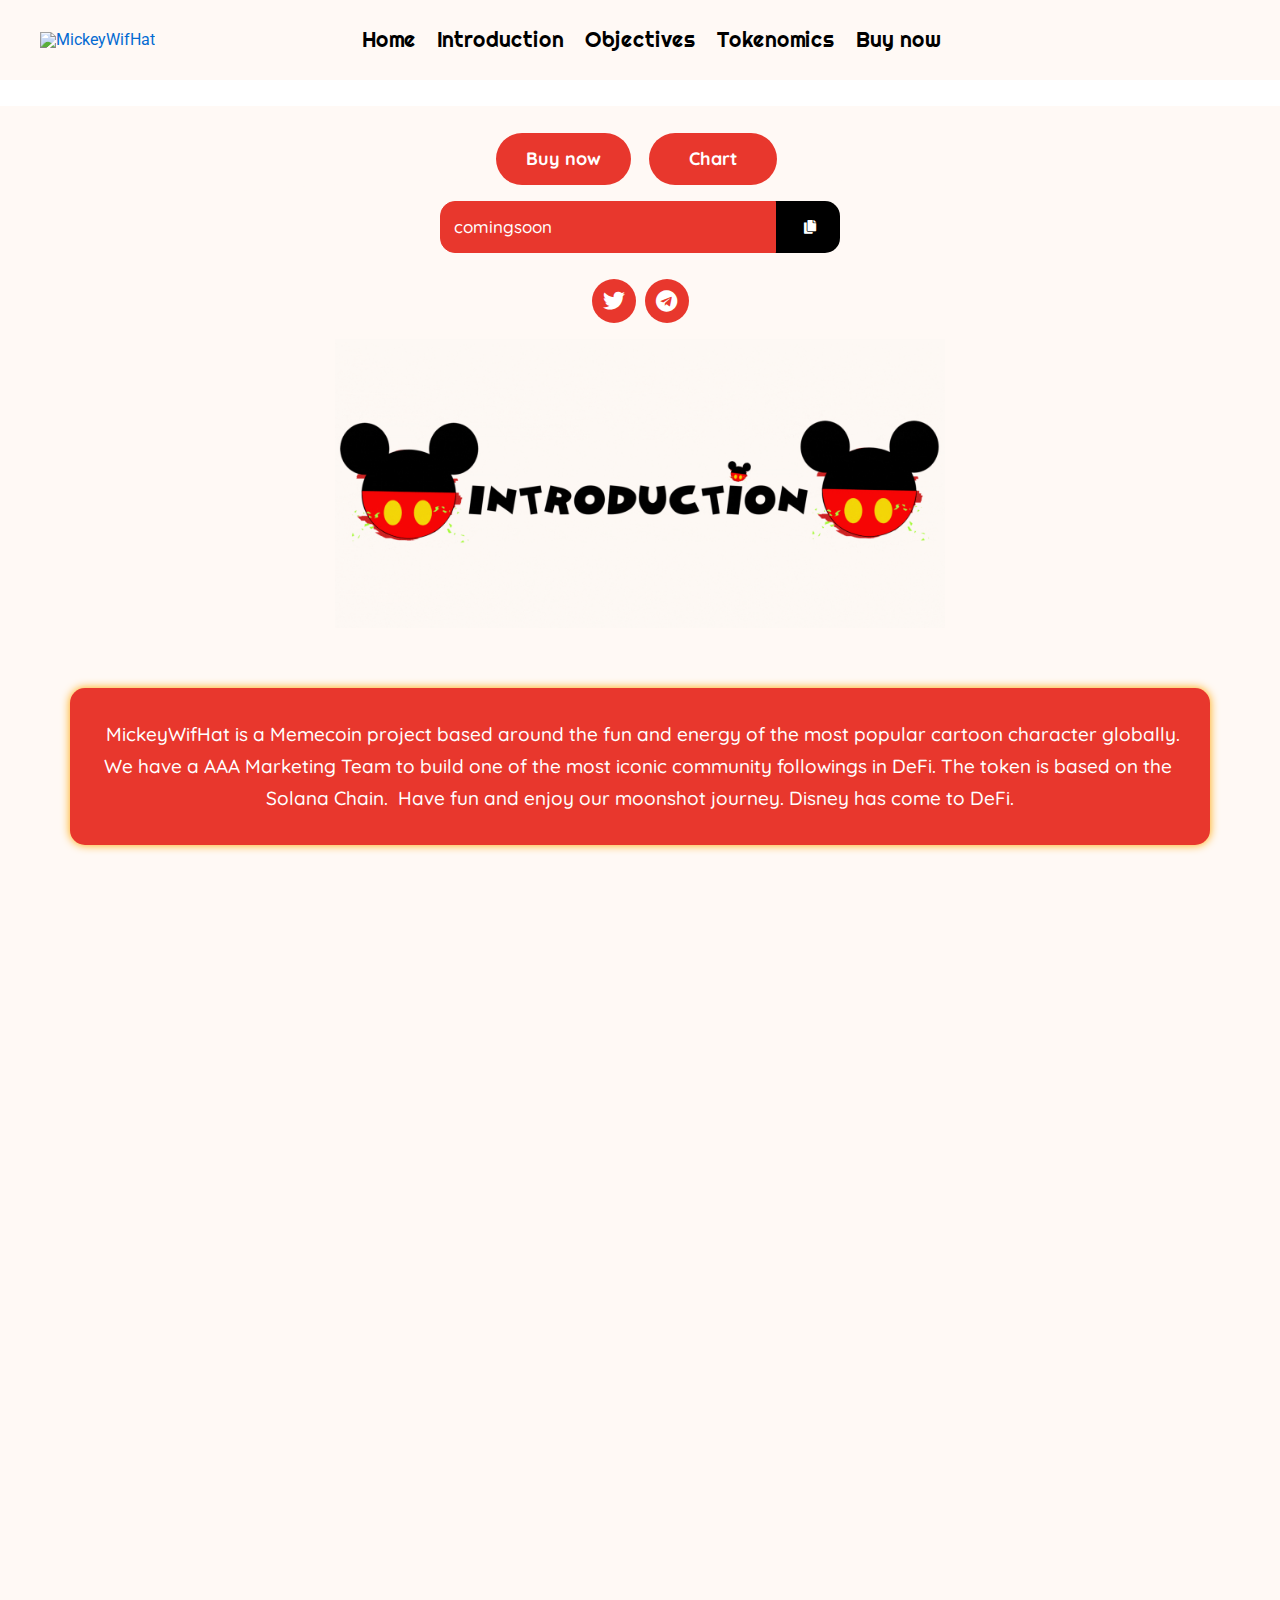
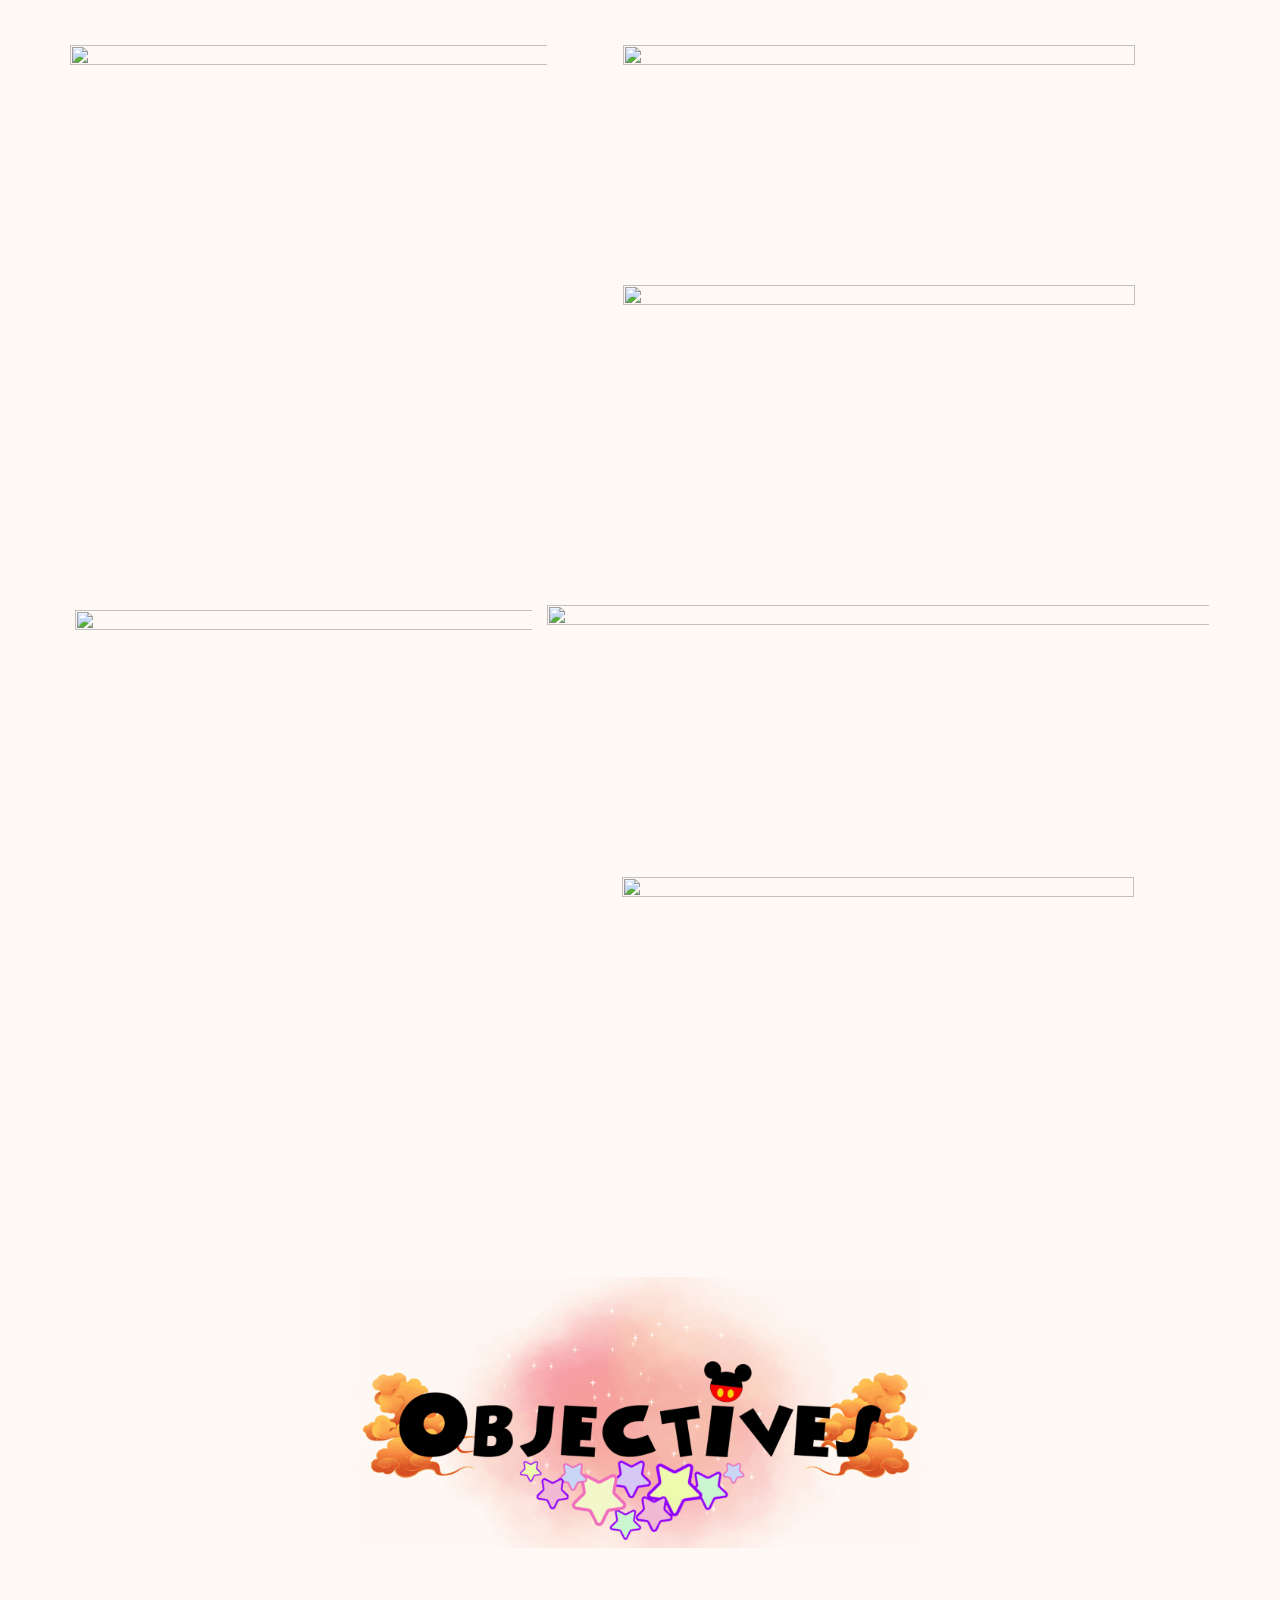
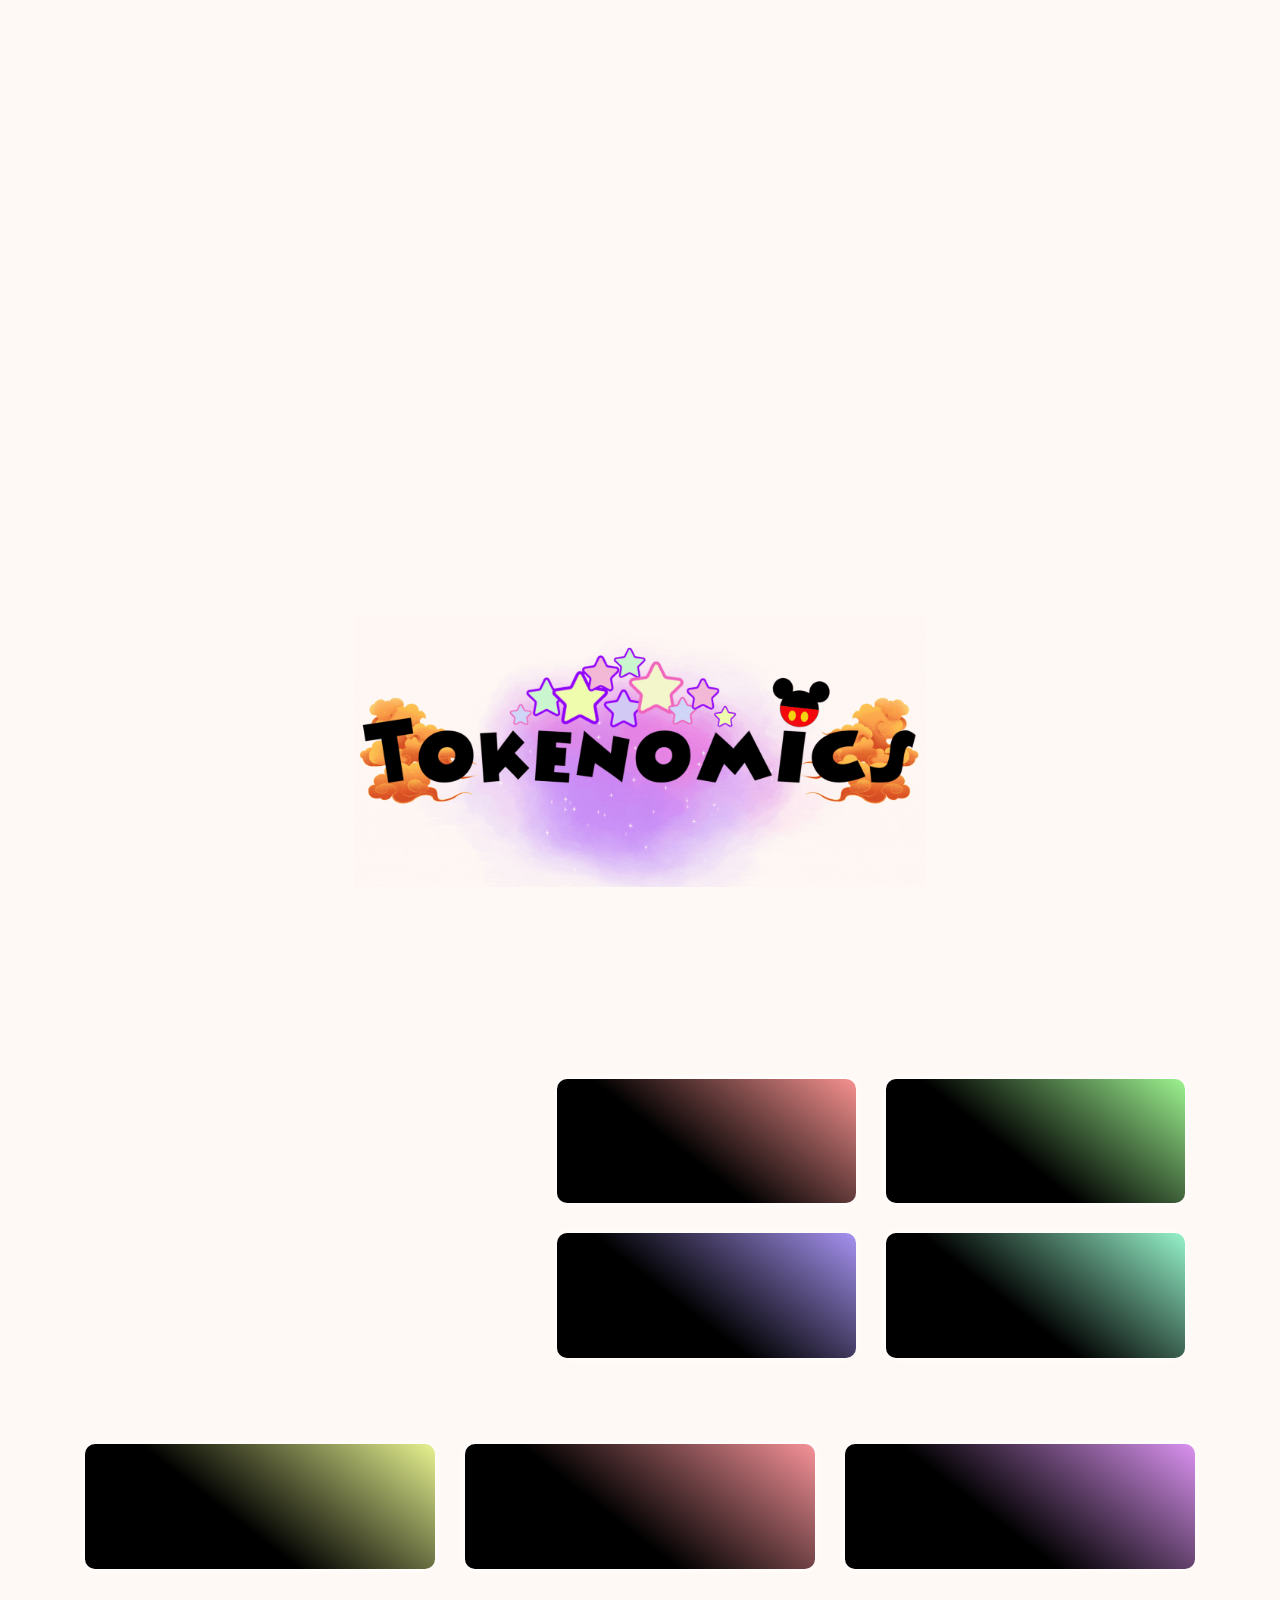
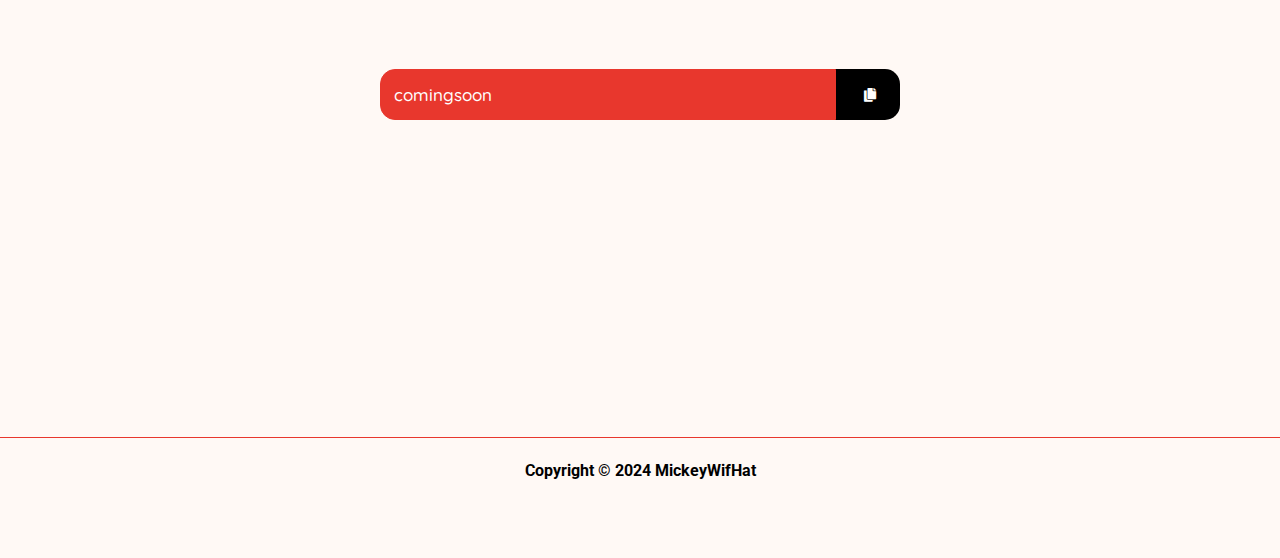
==== commit d65f0f70: "d" ====
--- a/mickey/index.html
+++ b/mickey/index.html
@@ -142,7 +142,7 @@
 <li id="menu-item-156" class="menu-item menu-item-type-custom menu-item-object-custom menu-item-156"><a href="#introduction" class="menu-link">Introduction</a></li>
 <li id="menu-item-160" class="menu-item menu-item-type-custom menu-item-object-custom menu-item-160"><a href="#objectives" class="menu-link">Objectives</a></li>
 <li id="menu-item-159" class="menu-item menu-item-type-custom menu-item-object-custom menu-item-159"><a href="#tokenomics" class="menu-link">Tokenomics</a></li>
-<li id="menu-item-542" class="menu-item menu-item-type-custom menu-item-object-custom menu-item-542"><a href="https://raydium.io/swap/?inputCurrency=sol&outputCurrency=6RSa2rcuaPDH4Utvn4LPhFtHYyBKvm9PYS2fgSb2yHUu" class="menu-link">Buy now</a></li>
+<li id="menu-item-542" class="menu-item menu-item-type-custom menu-item-object-custom menu-item-542"><a href="https://raydium.io/swap/?inputCurrency=sol&outputCurrency=comingsoon" class="menu-link">Buy now</a></li>
 </ul></div></nav></div></div>		</div>
 									</div>
 																			<div class="site-header-primary-section-right site-header-section ast-flex ast-grid-right-section">
@@ -188,7 +188,7 @@
 <li class="menu-item menu-item-type-custom menu-item-object-custom menu-item-156"><a href="#introduction" class="menu-link">Introduction</a></li>
 <li class="menu-item menu-item-type-custom menu-item-object-custom menu-item-160"><a href="#objectives" class="menu-link">Objectives</a></li>
 <li class="menu-item menu-item-type-custom menu-item-object-custom menu-item-159"><a href="#tokenomics" class="menu-link">Tokenomics</a></li>
-<li class="menu-item menu-item-type-custom menu-item-object-custom menu-item-542"><a href="https://raydium.io/swap/?inputCurrency=sol&outputCurrency=6RSa2rcuaPDH4Utvn4LPhFtHYyBKvm9PYS2fgSb2yHUu" class="menu-link">Buy now</a></li>
+<li class="menu-item menu-item-type-custom menu-item-object-custom menu-item-542"><a href="https://raydium.io/swap/?inputCurrency=sol&outputCurrency=comingsoon" class="menu-link">Buy now</a></li>
 </ul></div></nav></div></div>		</div>
 			</div>
 </div>
@@ -238,7 +238,7 @@
 						<div class="elementor-element elementor-element-fa8d5ff elementor-align-right elementor-mobile-align-justify elementor-invisible elementor-widget elementor-widget-button" data-id="fa8d5ff" data-element_type="widget" data-settings="{&quot;_animation&quot;:&quot;rubberBand&quot;,&quot;_animation_mobile&quot;:&quot;fadeInLeft&quot;}" data-widget_type="button.default">
 				<div class="elementor-widget-container">
 					<div class="elementor-button-wrapper">
-			<a class="elementor-button elementor-button-link elementor-size-sm elementor-animation-shrink" href="https://raydium.io/swap/?inputCurrency=sol&outputCurrency=6RSa2rcuaPDH4Utvn4LPhFtHYyBKvm9PYS2fgSb2yHUu" target="_blank">
+			<a class="elementor-button elementor-button-link elementor-size-sm elementor-animation-shrink" href="https://raydium.io/swap/?inputCurrency=sol&outputCurrency=comingsoon" target="_blank">
 						<span class="elementor-button-content-wrapper">
 						<span class="elementor-button-text">Buy now</span>
 		</span>
@@ -253,7 +253,7 @@
 						<div class="elementor-element elementor-element-a249da5 elementor-align-left elementor-mobile-align-justify elementor-invisible elementor-widget elementor-widget-button" data-id="a249da5" data-element_type="widget" data-settings="{&quot;_animation&quot;:&quot;rubberBand&quot;,&quot;_animation_mobile&quot;:&quot;fadeInLeft&quot;}" data-widget_type="button.default">
 				<div class="elementor-widget-container">
 					<div class="elementor-button-wrapper">
-			<a class="elementor-button elementor-button-link elementor-size-sm elementor-animation-shrink" href="https://dexscreener.com/solana/6RSa2rcuaPDH4Utvn4LPhFtHYyBKvm9PYS2fgSb2yHUu" target="_blank">
+			<a class="elementor-button elementor-button-link elementor-size-sm elementor-animation-shrink" href="https://dexscreener.com/solana/comingsoon" target="_blank">
 						<span class="elementor-button-content-wrapper">
 						<span class="elementor-button-text">Chart</span>
 		</span>
@@ -272,7 +272,7 @@
 						<div class="elementor-element elementor-element-3c3f407 elementor-align-right elementor-mobile-align-right elementor-widget elementor-widget-dce-copy-to-clipboard" data-id="3c3f407" data-element_type="widget" data-widget_type="dce-copy-to-clipboard.default">
 				<div class="elementor-widget-container">
 					<div class="dce-clipboard-wrapper dce-clipboard-wrapper-text elementor-field-group dce-input-group">
-											<input class="elementor-size-sm dce-clipboard-value elementor-field-textual dce-form-control" id="dce-clipboard-value-3c3f407-10" readonly="" type="text" value="6RSa2rcuaPDH4Utvn4LPhFtHYyBKvm9PYS2fgSb2yHUu">
+											<input class="elementor-size-sm dce-clipboard-value elementor-field-textual dce-form-control" id="dce-clipboard-value-3c3f407-10" readonly="" type="text" value="comingsoon">
 								<div class="dce-input-group-append elementor-field-type-submit">
 							<button class="elementor-button elementor-size-sm" type="button" id="dce-clipboard-btn-3c3f407-10" data-clipboard-target="#dce-clipboard-value-3c3f407-10">
 			<span class="elementor-button-content-wrapper dce-flexbox">
@@ -666,7 +666,7 @@
 						<div class="elementor-element elementor-element-a4c84de elementor-align-right elementor-mobile-align-right elementor-widget elementor-widget-dce-copy-to-clipboard" data-id="a4c84de" data-element_type="widget" data-widget_type="dce-copy-to-clipboard.default">
 				<div class="elementor-widget-container">
 					<div class="dce-clipboard-wrapper dce-clipboard-wrapper-text elementor-field-group dce-input-group">
-											<input class="elementor-size-sm dce-clipboard-value elementor-field-textual dce-form-control" id="dce-clipboard-value-a4c84de-10" readonly="" type="text" value="6RSa2rcuaPDH4Utvn4LPhFtHYyBKvm9PYS2fgSb2yHUu">
+											<input class="elementor-size-sm dce-clipboard-value elementor-field-textual dce-form-control" id="dce-clipboard-value-a4c84de-10" readonly="" type="text" value="comingsoon">
 								<div class="dce-input-group-append elementor-field-type-submit">
 							<button class="elementor-button elementor-size-sm" type="button" id="dce-clipboard-btn-a4c84de-10" data-clipboard-target="#dce-clipboard-value-a4c84de-10">
 			<span class="elementor-button-content-wrapper dce-flexbox">
@@ -710,7 +710,7 @@
 						<div class="elementor-element elementor-element-3ff722d elementor-align-right elementor-mobile-align-justify elementor-invisible elementor-widget elementor-widget-button" data-id="3ff722d" data-element_type="widget" data-settings="{&quot;_animation&quot;:&quot;rubberBand&quot;,&quot;_animation_mobile&quot;:&quot;fadeInLeft&quot;}" data-widget_type="button.default">
 				<div class="elementor-widget-container">
 					<div class="elementor-button-wrapper">
-			<a class="elementor-button elementor-button-link elementor-size-sm elementor-animation-shrink" href="https://raydium.io/swap/?inputCurrency=sol&outputCurrency=6RSa2rcuaPDH4Utvn4LPhFtHYyBKvm9PYS2fgSb2yHUu" target="_blank">
+			<a class="elementor-button elementor-button-link elementor-size-sm elementor-animation-shrink" href="https://raydium.io/swap/?inputCurrency=sol&outputCurrency=comingsoon" target="_blank">
 						<span class="elementor-button-content-wrapper">
 						<span class="elementor-button-text">Buy now</span>
 		</span>
@@ -725,7 +725,7 @@
 						<div class="elementor-element elementor-element-b22a036 elementor-align-left elementor-mobile-align-justify elementor-invisible elementor-widget elementor-widget-button" data-id="b22a036" data-element_type="widget" data-settings="{&quot;_animation&quot;:&quot;rubberBand&quot;,&quot;_animation_mobile&quot;:&quot;fadeInLeft&quot;}" data-widget_type="button.default">
 				<div class="elementor-widget-container">
 					<div class="elementor-button-wrapper">
-			<a class="elementor-button elementor-button-link elementor-size-sm elementor-animation-shrink" href="https://dexscreener.com/solana/6RSa2rcuaPDH4Utvn4LPhFtHYyBKvm9PYS2fgSb2yHUu" target="_blank">
+			<a class="elementor-button elementor-button-link elementor-size-sm elementor-animation-shrink" href="https://dexscreener.com/solana/comingsoon" target="_blank">
 						<span class="elementor-button-content-wrapper">
 						<span class="elementor-button-text">Chart</span>
 		</span>
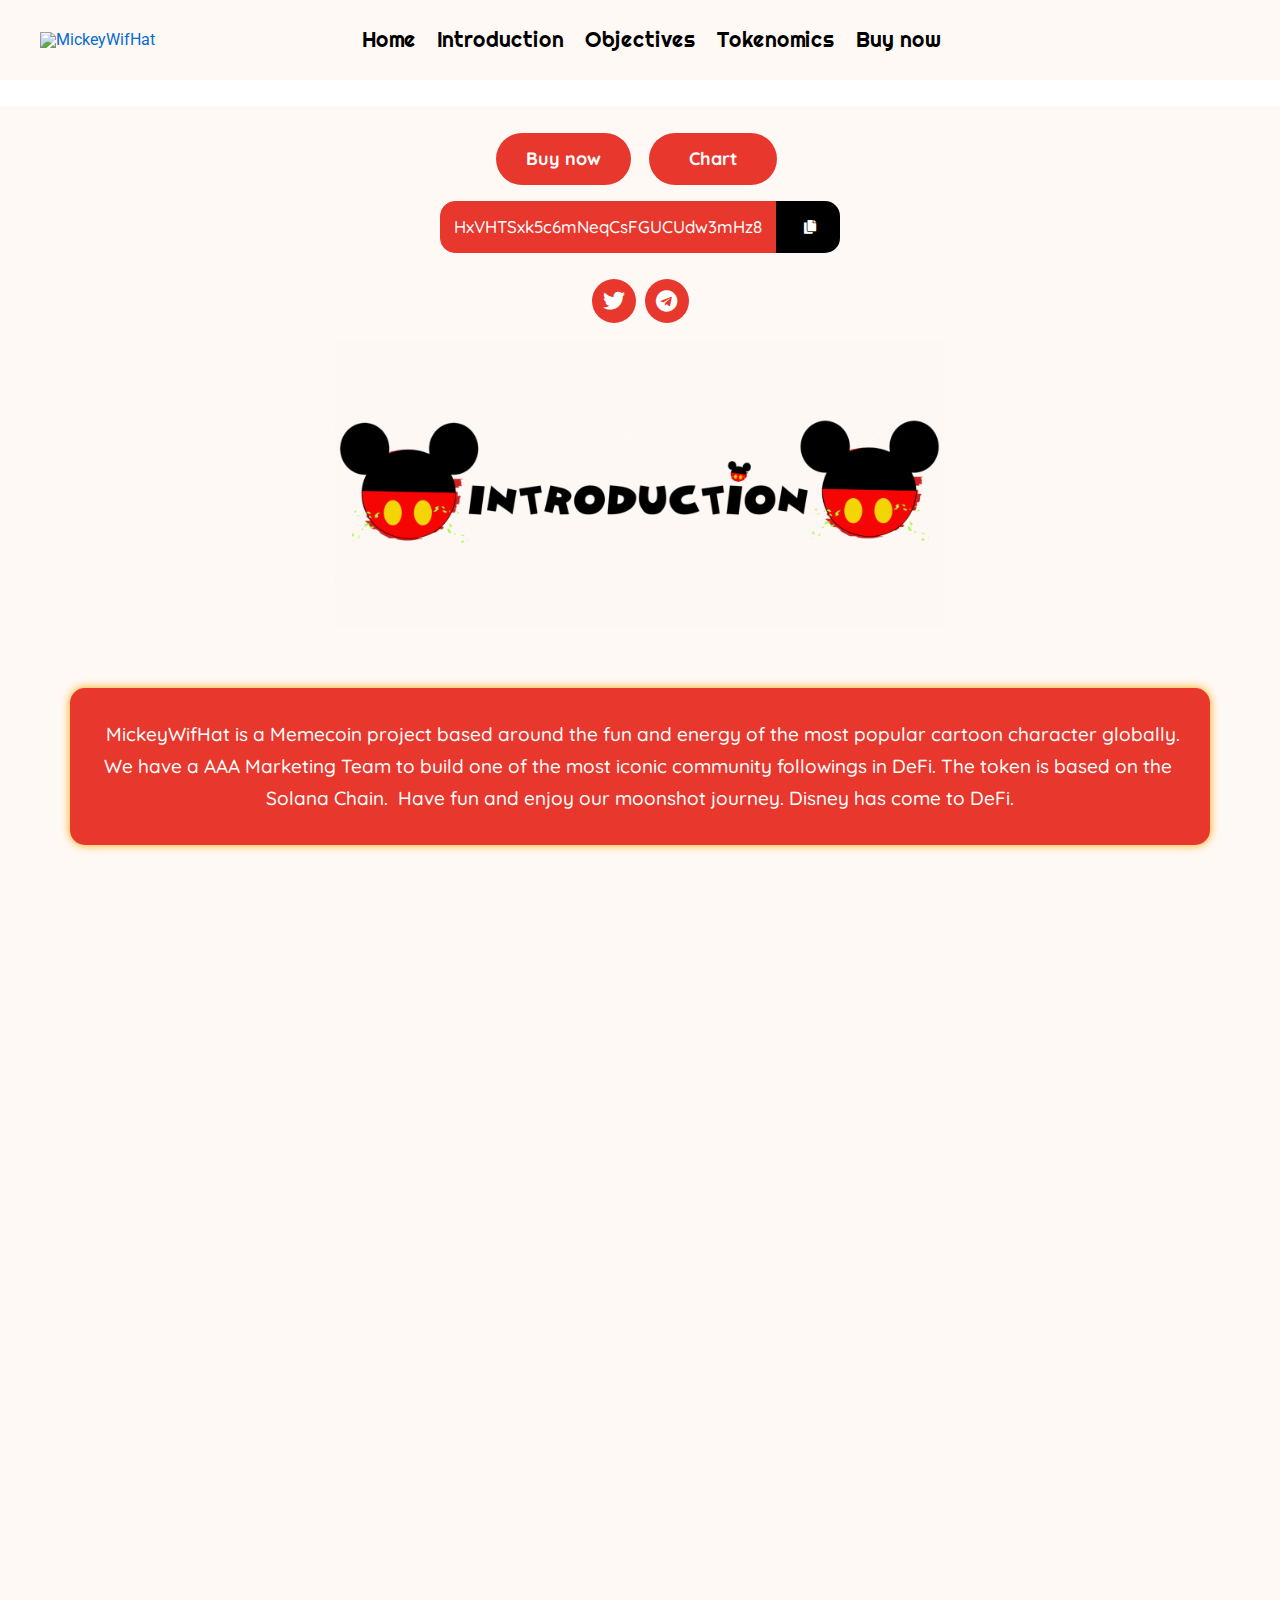
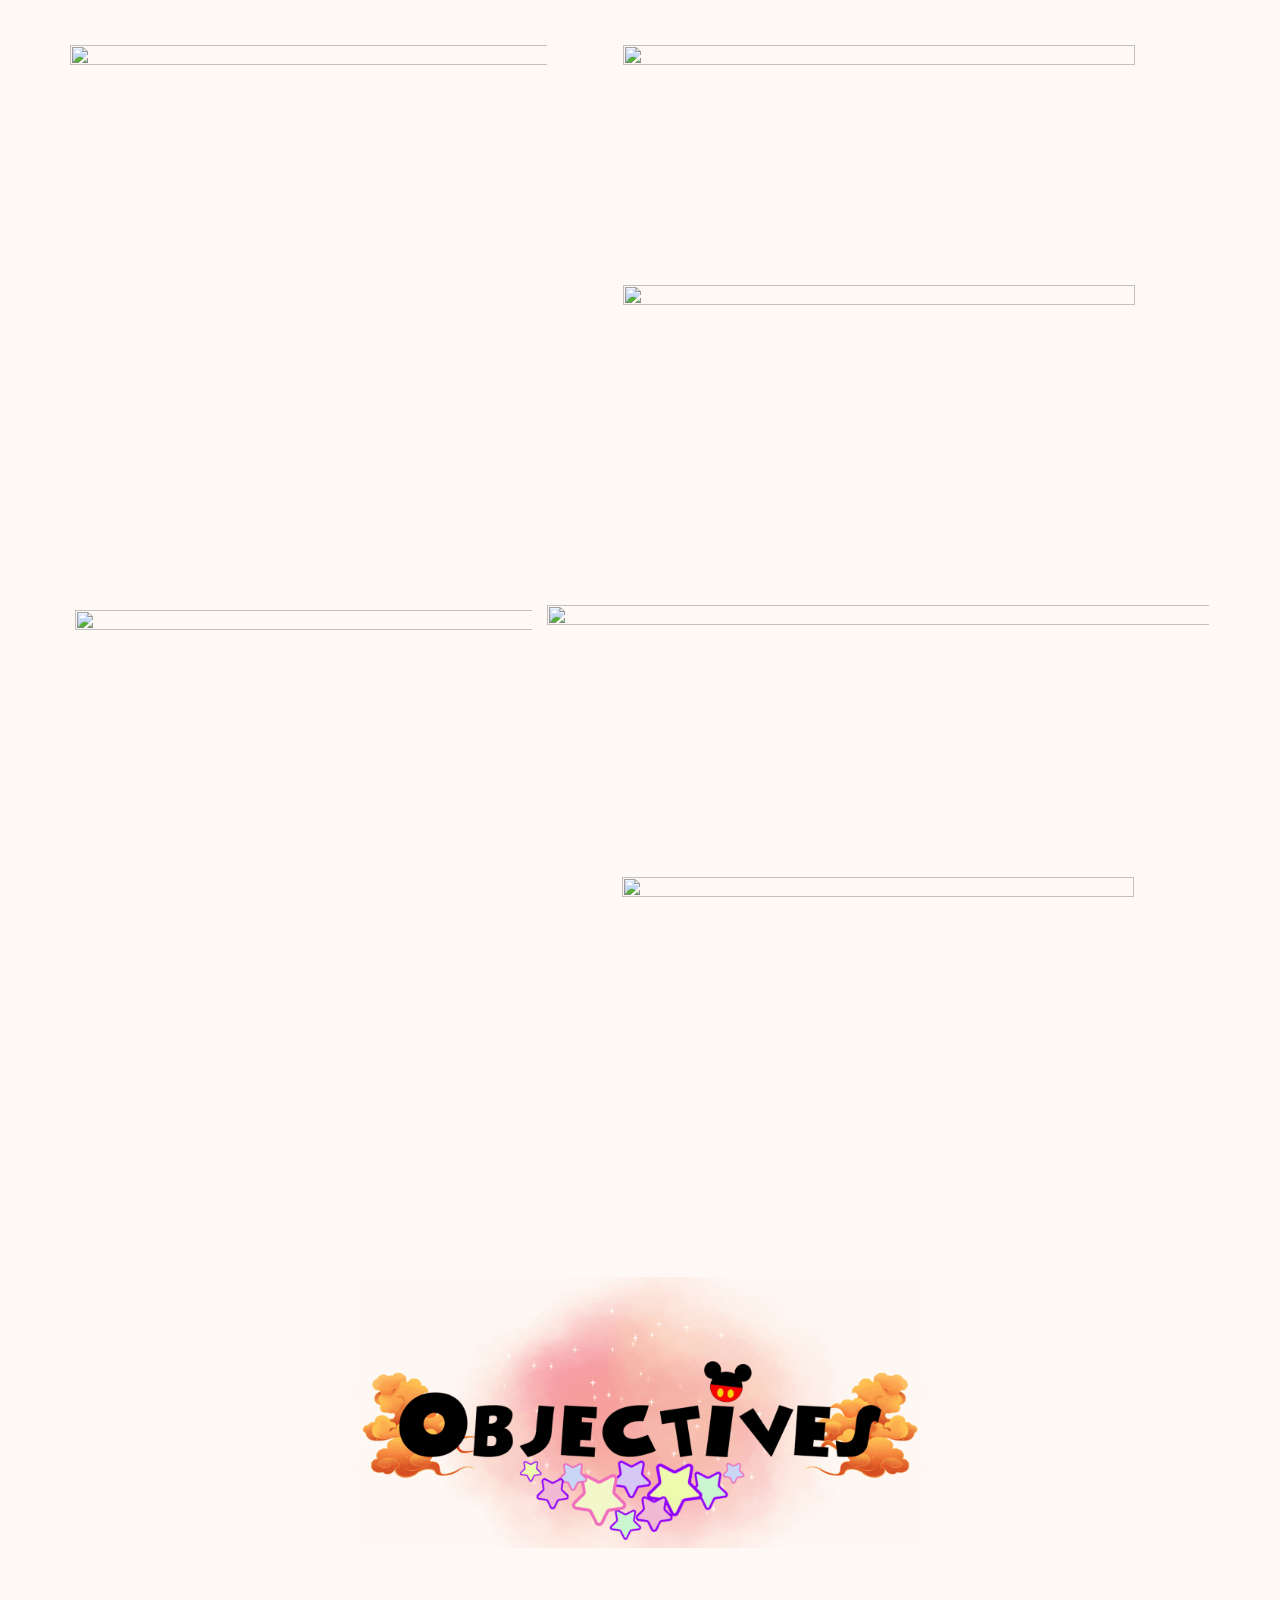
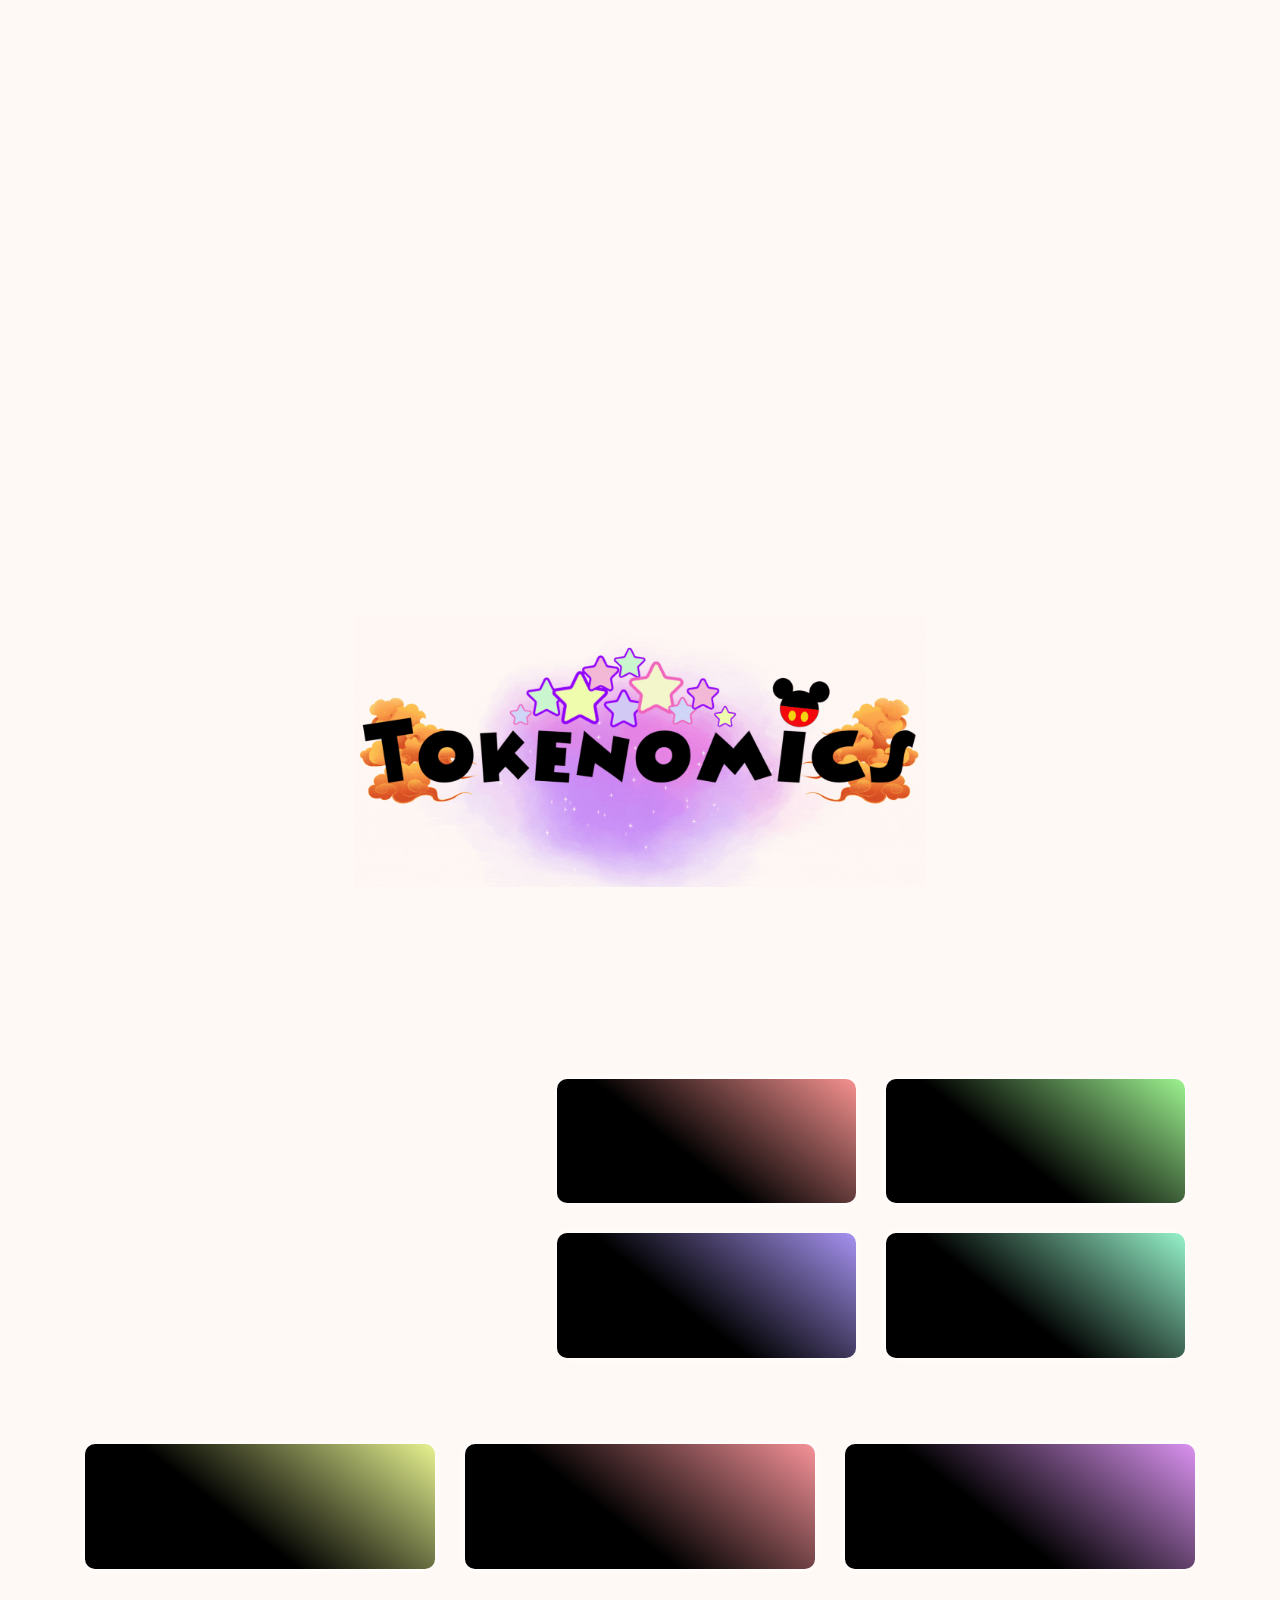
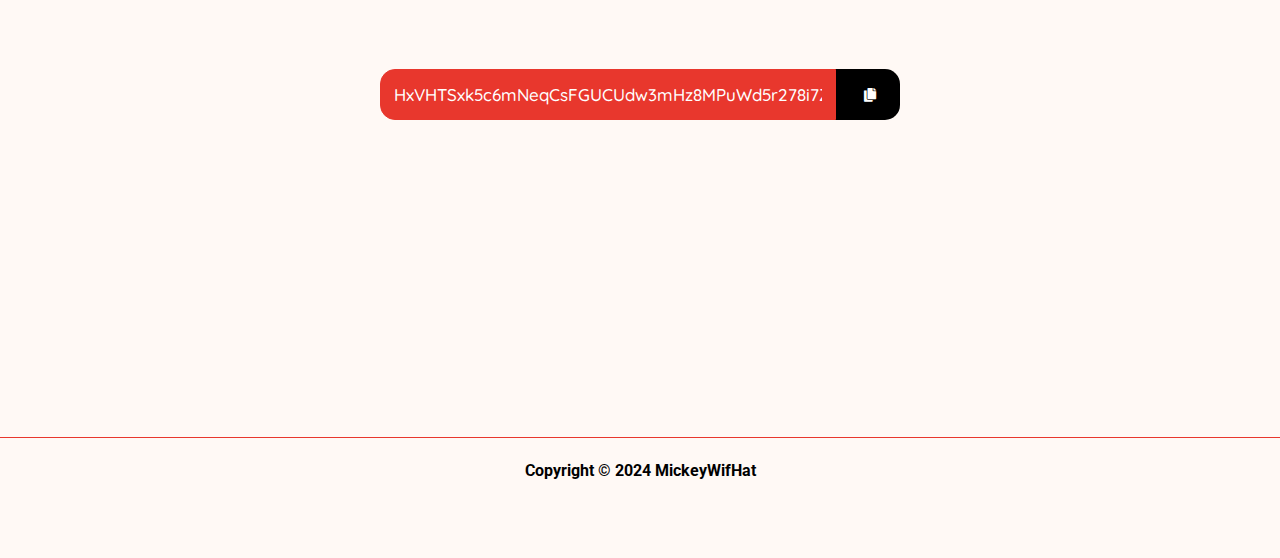
==== commit 85a8ecb5: "d" ====
--- a/mickey/index.html
+++ b/mickey/index.html
@@ -142,7 +142,7 @@
 <li id="menu-item-156" class="menu-item menu-item-type-custom menu-item-object-custom menu-item-156"><a href="#introduction" class="menu-link">Introduction</a></li>
 <li id="menu-item-160" class="menu-item menu-item-type-custom menu-item-object-custom menu-item-160"><a href="#objectives" class="menu-link">Objectives</a></li>
 <li id="menu-item-159" class="menu-item menu-item-type-custom menu-item-object-custom menu-item-159"><a href="#tokenomics" class="menu-link">Tokenomics</a></li>
-<li id="menu-item-542" class="menu-item menu-item-type-custom menu-item-object-custom menu-item-542"><a href="https://raydium.io/swap/?inputCurrency=sol&outputCurrency=comingsoon" class="menu-link">Buy now</a></li>
+<li id="menu-item-542" class="menu-item menu-item-type-custom menu-item-object-custom menu-item-542"><a href="https://raydium.io/swap/?inputCurrency=sol&outputCurrency=HxVHTSxk5c6mNeqCsFGUCUdw3mHz8MPuWd5r278i7Zjy" class="menu-link">Buy now</a></li>
 </ul></div></nav></div></div>		</div>
 									</div>
 																			<div class="site-header-primary-section-right site-header-section ast-flex ast-grid-right-section">
@@ -188,7 +188,7 @@
 <li class="menu-item menu-item-type-custom menu-item-object-custom menu-item-156"><a href="#introduction" class="menu-link">Introduction</a></li>
 <li class="menu-item menu-item-type-custom menu-item-object-custom menu-item-160"><a href="#objectives" class="menu-link">Objectives</a></li>
 <li class="menu-item menu-item-type-custom menu-item-object-custom menu-item-159"><a href="#tokenomics" class="menu-link">Tokenomics</a></li>
-<li class="menu-item menu-item-type-custom menu-item-object-custom menu-item-542"><a href="https://raydium.io/swap/?inputCurrency=sol&outputCurrency=comingsoon" class="menu-link">Buy now</a></li>
+<li class="menu-item menu-item-type-custom menu-item-object-custom menu-item-542"><a href="https://raydium.io/swap/?inputCurrency=sol&outputCurrency=HxVHTSxk5c6mNeqCsFGUCUdw3mHz8MPuWd5r278i7Zjy" class="menu-link">Buy now</a></li>
 </ul></div></nav></div></div>		</div>
 			</div>
 </div>
@@ -238,7 +238,7 @@
 						<div class="elementor-element elementor-element-fa8d5ff elementor-align-right elementor-mobile-align-justify elementor-invisible elementor-widget elementor-widget-button" data-id="fa8d5ff" data-element_type="widget" data-settings="{&quot;_animation&quot;:&quot;rubberBand&quot;,&quot;_animation_mobile&quot;:&quot;fadeInLeft&quot;}" data-widget_type="button.default">
 				<div class="elementor-widget-container">
 					<div class="elementor-button-wrapper">
-			<a class="elementor-button elementor-button-link elementor-size-sm elementor-animation-shrink" href="https://raydium.io/swap/?inputCurrency=sol&outputCurrency=comingsoon" target="_blank">
+			<a class="elementor-button elementor-button-link elementor-size-sm elementor-animation-shrink" href="https://raydium.io/swap/?inputCurrency=sol&outputCurrency=HxVHTSxk5c6mNeqCsFGUCUdw3mHz8MPuWd5r278i7Zjy" target="_blank">
 						<span class="elementor-button-content-wrapper">
 						<span class="elementor-button-text">Buy now</span>
 		</span>
@@ -253,7 +253,7 @@
 						<div class="elementor-element elementor-element-a249da5 elementor-align-left elementor-mobile-align-justify elementor-invisible elementor-widget elementor-widget-button" data-id="a249da5" data-element_type="widget" data-settings="{&quot;_animation&quot;:&quot;rubberBand&quot;,&quot;_animation_mobile&quot;:&quot;fadeInLeft&quot;}" data-widget_type="button.default">
 				<div class="elementor-widget-container">
 					<div class="elementor-button-wrapper">
-			<a class="elementor-button elementor-button-link elementor-size-sm elementor-animation-shrink" href="https://dexscreener.com/solana/comingsoon" target="_blank">
+			<a class="elementor-button elementor-button-link elementor-size-sm elementor-animation-shrink" href="https://dexscreener.com/solana/HxVHTSxk5c6mNeqCsFGUCUdw3mHz8MPuWd5r278i7Zjy" target="_blank">
 						<span class="elementor-button-content-wrapper">
 						<span class="elementor-button-text">Chart</span>
 		</span>
@@ -272,7 +272,7 @@
 						<div class="elementor-element elementor-element-3c3f407 elementor-align-right elementor-mobile-align-right elementor-widget elementor-widget-dce-copy-to-clipboard" data-id="3c3f407" data-element_type="widget" data-widget_type="dce-copy-to-clipboard.default">
 				<div class="elementor-widget-container">
 					<div class="dce-clipboard-wrapper dce-clipboard-wrapper-text elementor-field-group dce-input-group">
-											<input class="elementor-size-sm dce-clipboard-value elementor-field-textual dce-form-control" id="dce-clipboard-value-3c3f407-10" readonly="" type="text" value="comingsoon">
+											<input class="elementor-size-sm dce-clipboard-value elementor-field-textual dce-form-control" id="dce-clipboard-value-3c3f407-10" readonly="" type="text" value="HxVHTSxk5c6mNeqCsFGUCUdw3mHz8MPuWd5r278i7Zjy">
 								<div class="dce-input-group-append elementor-field-type-submit">
 							<button class="elementor-button elementor-size-sm" type="button" id="dce-clipboard-btn-3c3f407-10" data-clipboard-target="#dce-clipboard-value-3c3f407-10">
 			<span class="elementor-button-content-wrapper dce-flexbox">
@@ -666,7 +666,7 @@
 						<div class="elementor-element elementor-element-a4c84de elementor-align-right elementor-mobile-align-right elementor-widget elementor-widget-dce-copy-to-clipboard" data-id="a4c84de" data-element_type="widget" data-widget_type="dce-copy-to-clipboard.default">
 				<div class="elementor-widget-container">
 					<div class="dce-clipboard-wrapper dce-clipboard-wrapper-text elementor-field-group dce-input-group">
-											<input class="elementor-size-sm dce-clipboard-value elementor-field-textual dce-form-control" id="dce-clipboard-value-a4c84de-10" readonly="" type="text" value="comingsoon">
+											<input class="elementor-size-sm dce-clipboard-value elementor-field-textual dce-form-control" id="dce-clipboard-value-a4c84de-10" readonly="" type="text" value="HxVHTSxk5c6mNeqCsFGUCUdw3mHz8MPuWd5r278i7Zjy">
 								<div class="dce-input-group-append elementor-field-type-submit">
 							<button class="elementor-button elementor-size-sm" type="button" id="dce-clipboard-btn-a4c84de-10" data-clipboard-target="#dce-clipboard-value-a4c84de-10">
 			<span class="elementor-button-content-wrapper dce-flexbox">
@@ -710,7 +710,7 @@
 						<div class="elementor-element elementor-element-3ff722d elementor-align-right elementor-mobile-align-justify elementor-invisible elementor-widget elementor-widget-button" data-id="3ff722d" data-element_type="widget" data-settings="{&quot;_animation&quot;:&quot;rubberBand&quot;,&quot;_animation_mobile&quot;:&quot;fadeInLeft&quot;}" data-widget_type="button.default">
 				<div class="elementor-widget-container">
 					<div class="elementor-button-wrapper">
-			<a class="elementor-button elementor-button-link elementor-size-sm elementor-animation-shrink" href="https://raydium.io/swap/?inputCurrency=sol&outputCurrency=comingsoon" target="_blank">
+			<a class="elementor-button elementor-button-link elementor-size-sm elementor-animation-shrink" href="https://raydium.io/swap/?inputCurrency=sol&outputCurrency=HxVHTSxk5c6mNeqCsFGUCUdw3mHz8MPuWd5r278i7Zjy" target="_blank">
 						<span class="elementor-button-content-wrapper">
 						<span class="elementor-button-text">Buy now</span>
 		</span>
@@ -725,7 +725,7 @@
 						<div class="elementor-element elementor-element-b22a036 elementor-align-left elementor-mobile-align-justify elementor-invisible elementor-widget elementor-widget-button" data-id="b22a036" data-element_type="widget" data-settings="{&quot;_animation&quot;:&quot;rubberBand&quot;,&quot;_animation_mobile&quot;:&quot;fadeInLeft&quot;}" data-widget_type="button.default">
 				<div class="elementor-widget-container">
 					<div class="elementor-button-wrapper">
-			<a class="elementor-button elementor-button-link elementor-size-sm elementor-animation-shrink" href="https://dexscreener.com/solana/comingsoon" target="_blank">
+			<a class="elementor-button elementor-button-link elementor-size-sm elementor-animation-shrink" href="https://dexscreener.com/solana/HxVHTSxk5c6mNeqCsFGUCUdw3mHz8MPuWd5r278i7Zjy" target="_blank">
 						<span class="elementor-button-content-wrapper">
 						<span class="elementor-button-text">Chart</span>
 		</span>
